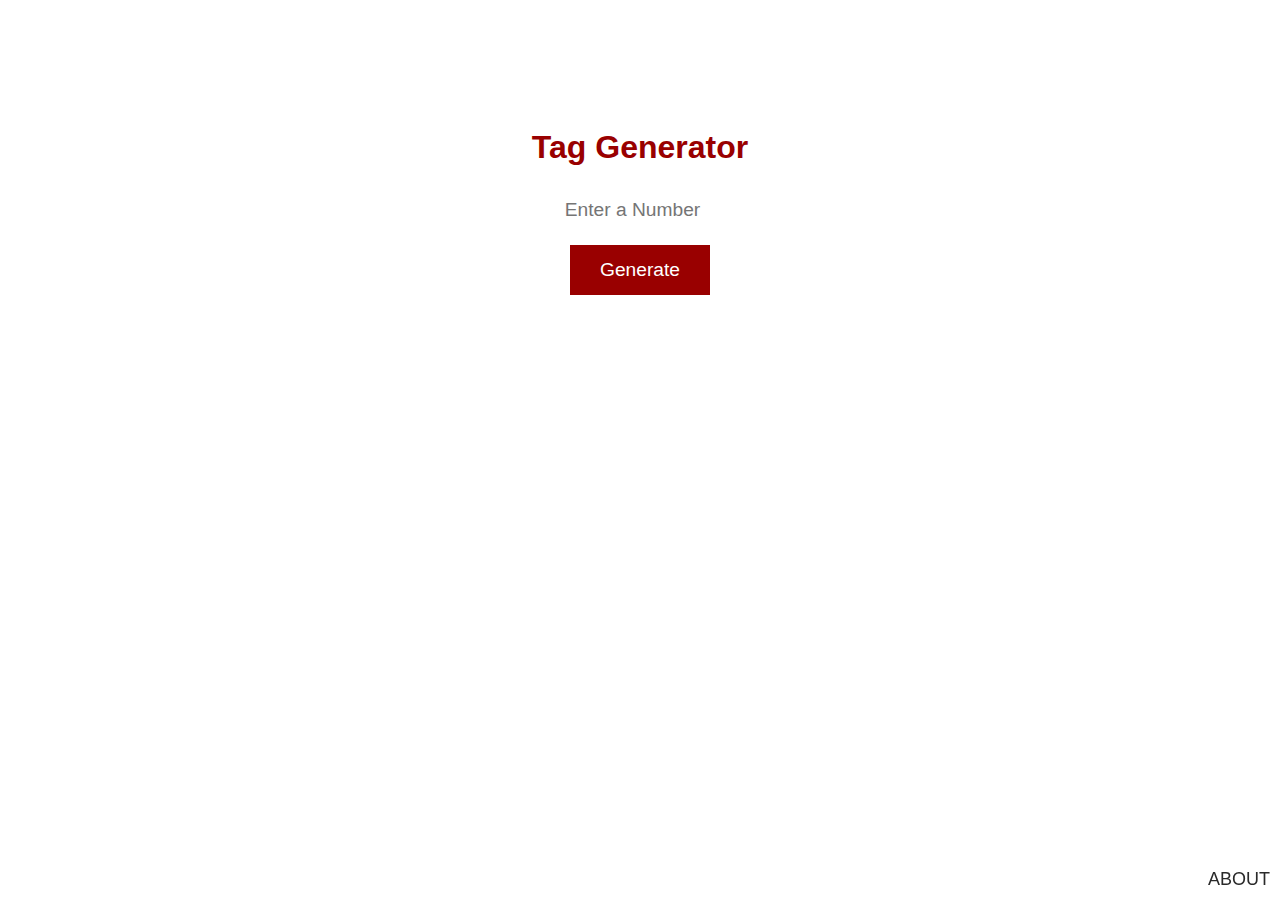
==== index.html @ dacdeee5 "Update index.html" ====
<!DOCTYPE html>
<html lang="en">
<head>
    <meta charset="UTF-8">
    <meta http-equiv="X-UA-Compatible" content="IE=edge">
    <meta name="viewport" content="width=device-width, initial-scale=1.0">
    <title>Tag Generator</title>
    <link rel="icon" type="image/png" href="reading-icon.png">
    <link rel="stylesheet" href="light-theme.css">
</head>
<body>
    <nav class="nav">
        <div><a href="about.html" class="formatted-link">ABOUT</a></div>
    </nav>

    <main>

        <h1 class="title">Tag Generator</h1>
        <input type="number" name="num_of_tags" id="num_tags" required="required" step="1" min="1" max="50" placeholder="Enter a Number">
        <button onclick="generate()" id="gen-btn">Generate</button>

        <h3 class="ao3-tag-style"> </h3>

    </main>

    <script>
        const tags = ["Fluff", "Angst", "Smut", "Hurt/Comfort", "Romance", "Established Relationship", "Alternate Universe",
        "One Shot", "Humor", "Cute", "Anal Sex", "Alternate Universe - Modern Setting", "Slow Burn", "Oral Sex",
        "Friends to Lovers", "First Kiss", "Pining", "First Time", "Crossover", "Canon Compliant", "Kissing", "Short",
        "Domestic Fluff", "Blow Jobs", "Light Angst", "Post-Canon", "Alternate Universe - College/University", "Family",
        "PWP", "Explicit Sexual Content", "Violence", "Time Travel", "Masturbation", "Dirty Talk", "Sex", "Mpreg",
        "Rough Sex", "Character Study", "Character Death", "Sweet", "Depression",
        "Falling In Love", "Alternate Universe - High School", "NSFW", "Polyamory", "Christmas", "Rimming", "Soulmates",
        "Porn", "Blood", "Sexual Content", "Magic", "Sad", "BDSM", "Jealousy", "Developing Relationship", "Vaginal Sex",
        "Funny", "Dom/sub", "Minor Character Death", "Slice of Life", "Dubious Consent", "Misunderstandings",
        "Spanking", "Future Fic", "Kidnapping", "Comfort", "Unrequited Love", "Nightmares", "Flirting", "Kid Fic",
        "Pre-Canon", "Long", "Fix-It", "Pre-Slash", "Pre-Relationship", "Torture", "Teasing", "Suicidal Thoughts",
        "Explicit Language", "Alcohol", "Anxiety", "Crying", "Bondage", "Action/Adventure",
        "Alternate Universe - Fantasy", "Heavy Angst", "Daddy Kink", "Modern AU", "Friendship/Love", "Cunnilingus",
        "First Meetings", "Slow Build", "Domestic", "Age Difference", "Porn With Plot", "Voyeurism", "Murder",
        "Coming Out", "Incest", "Introspection", "Self-Harm", "Sex Toys", "Pregnancy", "Secret Relationship",
        "Semi-Public Sex", "Drinking", "Christmas Fluff", "Gay", "Vampires", "Sharing a Bed", "Sibling Incest",
        "Threesome - M/M/M", "Frottage", "Poetry", "Fake/Pretend Relationship", "Abuse", "Flashbacks",
        "Marriage Proposal", "POV First Person", "Blood and Gore", "Biting", "Hurt", "Fantasy", "Horror",
        "Multiple Orgasms", "Found Family", "Mystery", "Making Out", "Boys In Love", "Threesome", "Homophobia",
        "Light Bondage", "Banter", "Reincarnation", "Possessive Behavior", "Drug Use", "Trauma", "Loss of Virginity",
        "Past Relationship(s)", "Not Canon Compliant", "Bullying", "Confessions", "Friends With Benefits",
        "Best Friends", "High School", "Unresolved Sexual Tension", "Exhibitionism", "Internalized Homophobia",
        "Public Sex", "Cheating", "Past Abuse", "Arranged Marriage", "Humiliation", "Fluffy", "Aftercare",
        "Threesome - F/M/M", "Crossdressing", "Choking", "Amnesia", "Dancing", "Alcohol Abuse/Alcoholism",
        "Minor Violence", "Overstimulation", "War", "Recovery", "Trans Character", "Healing", "Memory Loss",
        "Supernatural Elements", "Break Up", "Underage Drinking", "Femslash", "Werewolves", "Ghosts", "Chaptered",
        "True Love", "Guilt", "Light BDSM", "Self-Esteem Issues", "Texting", "Barebacking", "Cuddling", "Reunions",
        "Family Drama", "Demons", "Father-Son Relationship", "Tragedy", "Unhealthy Relationships",
        "Recreational Drug Use", "College AU", "Pain", "Canon Universe", "Gore", "Weddings", "Memories", "POV Outsider",
        "Alternate Universe - Vampire", "POV Alternating", "Shower Sex", "Sad Ending", "Begging", "Secrets",
        "Manipulation", "Insecurity", "Smoking", "Size Kink", "Double Penetration", "Post-War", "Riding", "Nipple Play",
        "Alternate Universe - Canon", "Bonding", "PTSD", "Alternate Universe - Historical", "Betrayal",
        "Temporary Character Death", "Hopeful Ending", "Infidelity", "Adoption", "One-Sided Attraction", "Heartbreak",
        "Underage Sex", "Drugs", "Fingering", "Holidays", "Roommates", "Bittersweet", "Mutual Masturbation",
        "Unplanned Pregnancy", "Revenge", "Protectiveness", "Mind Control", "Awkwardness", "Music", "Arguing",
        "Asexual Character", "Drunk Sex", "Headcanon", "Prostitution", "Worldbuilding", "Hair-pulling", "Dreams",
        "Teacher-Student Relationship", "POV Third Person", "Unhealthy Coping Mechanisms", "Tattoos",
        "Past Character Death", "Dragons", "Secret Identity", "Scars", "Vomiting", "Slavery", "Tentacles", "Politics",
        "Lingerie", "First Love", "Brothers", "Non-Graphic Violence", "Blowjobs", "Alternate Universe - Magic",
        "Genderswap", "Genderbending", "Fights", "Alternate Universe - Gender Changes", "Dysfunctional Family",
        "Cuddles", "Minor Injuries", "Declarations Of Love", "Mild Gore", "Phone Sex", "Fingerfucking", "Love/Hate",
        "Mental Instability", "Loneliness", "Lesbian Sex", "Witches", "Families of Choice", "Parenthood",
        "Teen Romance", "Soul Bond", "Anal", "Children", "Science Fiction", "Love at First Sight", "Deepthroating",
        "Non-Consensual Drug Use", "Blindfolds", "Collars", "Punishment", "Vignette", "Forbidden Love", "Winter",
        "Babies", "Post-Break Up", "Femdom", "Fear", "Marking", "Unreliable Narrator", "Dating", "Accidental Voyeurism",
        "Anger", "Cooking", "Breathplay", "Sexual Fantasy", "Siblings", "Alternate Universe - Hogwarts",
        "Long-Distance Relationship", "Cannibalism", "Growing Up", "Therapy", "Coming of Age", "Stalking",
        "High School AU", "Watersports", "Bathing/Washing", "Loss", "Car Sex", "Royalty", "Handcuffs", "Orgasm Denial",
        "Father-Daughter Relationship", "Letters", "Anal Play", "Pegging", "Roleplay", "Trust Issues",
        "Late Night Conversations", "Insomnia", "Butt Plugs", "Regret", "Guns", "Comfort/Angst", "Power Dynamics",
        "Massage", "Hate Sex", "Switching", "Stockholm Syndrome", "Non-Linear Narrative", "Alternate Canon",
        "Redemption", "Time Skips", "Historical", "Magical Realism", "Wall Sex", "Bisexuality", "Verbal Humiliation",
        "Sex Pollen", "Forced Orgasm", "One Night Stands", "Nudity", "Outdoor Sex", "Rescue", "Restraints",
        "Gay Male Character", "Rope Bondage", "Drug Addiction", "Gags", "Alternate Universe - Superheroes/Superpowers",
        "Baking", "Party", "Gangbang", "Character Development", "Rain", "Angels", "New Year's Eve", "Holding Hands",
        "Resolved Sexual Tension", "Knifeplay", "Caretaking", "Transformation", "Apocalypse", "Somnophilia",
        "Seduction", "Self-Doubt", "Child Neglect", "Embarrassment", "Bromance", "Wings", "Office Sex", "Tears",
        "Post-Apocalypse", "Possession", "Telepathy", "Reconciliation", "Awkward Conversations", "Murder Mystery",
        "Mild Angst", "Mythical Beings & Creatures", "Dildos", "Facials", "Mistletoe", "Shapeshifting", "Sexual Abuse",
        "Bickering", "Masochism", "Alternate Universe - Dark", "Bisexual Male Character", "Sadism", "Summer", "Zombies",
        "Wedding", "Rape Recovery", "Morning Sex", "Bloodplay", "Time Loop", "Canon Related", "Twincest", "Blackmail",
        "Edging", "Alternate Universe - Fairy Tale", "Engagement", "Bathroom Sex", "Prison", "School", "Some angst",
        "Tickling", "Power Play", "Kink Negotiation", "Intercrural Sex", "Submission", "Romantic Friendship",
        "Vacation", "Denial", "Clothed Sex", "Religion", "Age Play", "Brainwashing", "Angry Sex", "Morning After",
        "Immortality", "Twins", "Pirates", "Animal Transformation", "Threesome - F/F/M", "Living Together", "Intimacy",
        "Alternate Reality", "Master/Slave", "Awkward Sexual Situations", "Domestic Bliss", "Tentacle Sex", "Drowning",
        "Camping", "Sexual Slavery", "Divorce", "World War II", "Orgasm Control", "Childbirth", "Identity Issues",
        "Touching", "Miscarriage", "Unsafe Sex", "Chatting & Messaging", "Hockey", "handjobs", "Zombie Apocalypse",
        "Enthusiastic Consent", "Afterlife", "Aphrodisiacs", "Resurrection", "Unhappy Ending", "Stargazing",
        "Alternate Universe - Science Fiction", "Non-Explicit Sex", "One-Sided Relationship", "Plot What Plot",
        "Whipping", "Verbal Abuse", "Illnesses", "Comeplay", "Rivalry", "Drunken Shenanigans", "Drug Abuse",
        "Original Fiction", "Aftermath of Violence", "Poly", "Alternate Universe - Office", "Power Imbalance",
        "Clubbing", "69 (Sex Position)", "Orgy", "Daddy Issues", "Insanity", "Truth or Dare", "Apologies",
        "Alternate Universe - Space", "Movie Night", "Sleeping Together", "Reunion", "First Date", "Role Reversal",
        "Pregnant Sex", "Wet Dream", "Fisting", "Face Slapping", "Mafia AU", "Sappy", "Bodyswap", "Get Together",
        "Casual Sex", "Brother-Sister Relationships", "Medical Procedures", "Superheroes", "Ambiguous Relationships",
        "Undercover", "Cock Rings", "Matchmaking", "Foreplay", "Asphyxiation", "Edgeplay", "Group Sex", "Light-Hearted",
        "Serial Killers", "Sleep Deprivation", "Unprotected Sex", "Human Experimentation",
        "Alternate Universe - Rock Band", "Forced Marriage", "No Dialogue", "Social Anxiety", "Young Love", "Dream Sex",
        "Desk Sex", "Consent Issues", "Thriller", "Babysitting", "Oblivious", "Topping from the Bottom", "Reminiscing",
        "Mental Illness", "Mistaken Identity", "Mind Games", "Making Up", "Piercings", "Military", "Coma",
        "Diary/Journal", "Police", "Fake Marriage", "Fantasizing", "Baby", "Marijuana", "Cultural Differences",
        "Origin Story", "Sparring", "Love Bites", "Codependency", "Longing", "Sensory Deprivation", "Licking",
        "Bad Parenting", "Dom/sub Play", "5 Times", "Fuck Or Die", "Closeted Character", "Shopping", "Photography",
        "Painplay", "Addiction", "Comfort Sex", "Dysfunctional Relationships", "Courtship", "Self-Sacrifice",
        "Foot Fetish", "Porn Without Plot", "Alternate Universe - Angels & Demons", "Abandonment", "Public Humiliation",
        "Blind Date", "Sex Work", "Sports", "Growing Up Together", "Voice Kink", "Drugged Sex", "Teen Pregnancy",
        "Sacrifice", "Exhaustion", "Requited Love", "Hospital", "Cock Worship", "Object Insertion", "Detectives",
        "Psychic Abilities", "Vampire AU", "Hotel Sex", "Wedding Night", "Public Display of Affection",
        "Amputation", "Heartache", "Safewords", "Robots", "injuries", "Huddling For Warmth", "Showers", "Dystopia",
        "Lactation Kink", "Stripping", "Competition", "Bad Decisions", "Snowed In", "Adultery", "Swimming", "Crime",
        "Pet Play", "Beaches", "London", "Vampire Sex", "Mermaids", "Marriage of Convenience", "First Times",
        "Fatherhood", "Cigarettes", "Disturbing Themes", "Sibling Rivalry", "Dirty Thoughts", "Threesome - F/F/F",
        "Snowball Fight", "Field Trip", "Fake Relationship", "Forced Pregnancy", "Rejection", "Kitchen Sex",
        "Creature Fic", "Exes", "Alternate Universe - Gangsters", "Sexual Harassment", "Hypnotism", "Drinking Games",
        "Potions", "Manhandling", "Paranormal", "Explosions", "Mindfuck", "Rituals", "Couch Sex", "Possessive Sex",
        "non-con", "Heaven", "5+1", "Villains", "Breakup", "Multiple Partners", "Road Trip", "Artificial Intelligence",
        "Pillow Talk", "Muteness", "New Years", "Medical Kink", "Quarantine", "Interrogation", "Public Nudity",
        "Moral Ambiguity", "Temperature Play", "Late at Night", "Felching", "Non-Consensual Spanking",
        "Multiple Pairings", "Sleepy Sex", "Non-Consensual", "Grooming", "Crush", "Flogging",
        "Alternate Universe - Regency", "Older Woman/Younger Man", "Mental Anguish", "Condoms", "Strip Tease",
        "Band Fic", "Bath Sex", "Accidental Marriage", "Yearning", "Greek Mythology - ", "Master/Servant",
        "Objectification", "Personal Growth", "Prophecy", "Fate", "Secret Admirer", "Sexual Experimentation",
        "Gambling", "Cuckolding", "Picnics", "Food Sex", "Love Potion/Spell", "Cousin Incest", "Porn Battle",
        "Hair Pulling", "Mommy Kink", "Bad BDSM Etiquette", "Necromancy", "Deception", "dub-con", "Forced Bonding",
        "Intersex", "Orphans", "Espionage", "Heroes", "Parents", "Forced Prostitution", "Football", "Sexism",
        "Self-cest", "Piano", "Fuckbuddies", "Chains", "Coercion", "Alternate Universe - Western", "Partnership",
        "Leashes", "Roughness", "Kidnapped", "Strangers", "Motorcycles", "Non-Penetrative Sex", "Baseball",
        "Love Triangle", "Friends to Enemies", "Tearjerker", "Sneaking Around", "Sister-Sister Relationship", "Fairies",
        "Enemies", "Experimental Style", "Ass to Mouth", "Demon", "Desire", "Frustration", "Caning",
        "Alternate Universe - Criminals", "True Love's Kiss", "Alternate Universe - Boarding School", "Curtain Fic",
        "Open Ending", "Sharing Body Heat", "Marathon Sex", "Teaching", "Succubi & Incubi", "Victorian", "Rape Fantasy",
        "Violent Sex", "Heist", "Porn Watching", "Alternate Universe - Shapeshifters", "Table Sex", "Hand Job",
        "Homecoming", "Moral Dilemmas", "Boarding School", "Kneeling", "Hickeys", "World War I", "Lapdance", "Affairs",
        "Fucking Machines", "Emotional Abuse", "Secret Marriage", "Premature Ejaculation", "Attempted Suicide",
        "Dark Fantasy", "Molestation", "Abuse of Authority", "Sweat", "Clothing Kink", "Theatre", "Library",
        "Spin the Bottle", "Gaming", "Napping", "Glory Hole", "One Night Stand", "Snowballing", "Skinny Dipping",
        "Wrestling", "Theft", "Accidental Bonding", "Beach Sex", "Trains", "Drug Dealing", "Partner Betrayal",
        "Traditions", "Stranded", "Anonymous Sex", "Undressing", "Psychic Bond", "Students", "Opposites Attract",
        "Boys in Skirts", "Cock Tease", "Control", "Truth Serum", "Regency", "Breaking and Entering", "Yakuza",
        "Bathtubs", "Pain Kink", "Delusions", "face fucking", "Ice Play", "Sexual Inexperience", "Age Swap", "Vikings",
        "Boys Being Boys", "Workplace Sex", "Bottoming from the Top", "Alternate Universe - Restaurant",
        "Eavesdropping", "Modeling", "Bedroom Sex", "Uniform Kink", "Dirty Dancing", "Virtual Reality", "Closet Sex",
        "Knights", "Hypnosis", "Infertility", "Space Pirates", "Dress Up", "1980s", "1920s", "Prison Sex",
        "Alternate Universe - Politics", "Sensation Play", "Spies", "Baby Fic", "Pheromones", "Hiking", "Gothic",
        "Worship", "Unrequited Lust", "Obedience", "Acting", "Ownership", "Christianity", "1960s", "1970s", "Olympics",
        "Summer Camp", "Library Sex", "Snuggling", "Yoga", "Wooing", "Harassment", "Lovers", "Sex Club",
        "Play Fighting", "Alternate Universe - Small Town", "Locker Room", "Fondling", "Self-Loathing", "Legends",
        "Prayer", "Revenge Sex", "1930s", "Priest Kink", "Watching Someone Sleep", "Nipple Torture", "Tarot",
        "Tsunderes", "Humiliation kink", "Bitterness", "Medieval", "1950s", "Martial Arts", "Mind Reading",
        "Domination", "Stalker", "Church Sex", "Bad Sex", "Fight Sex", "Sexual Confusion", "Sleepwalking", "Tattoos",
        "Pool Sex", "Board Games", "Quiet Sex", "Candles", "Mile High Club", "Non-Sexual Kink", "Elevator Sex",
        "Biblical References", "Object Penetration", "Nobility", "Power Outage", "Aliens Made Them Do It", "Porn Video",
        "Phone Calls", "Cockblocking", "Obliviousness", "Priests", "Telepathic Sex", "Desert", "Street Racing",
        "Goddesses", "Dare", "Facial", "Regency Romance", "Fear Play", "Plague", "Wounds", "Underworld", "Fame",
        "Poker", "Surfing", "April Fools' Day", "Catholicism", "Service Submission", "Underwear", "Fever Dreams",
        "Centaurs", "Sailing", "Classroom Sex", "Atlantis", "Cohabitation", "Judaism", "selective mutism", "Body Paint",
        "body image issues", "Rock Stars", "Teacher/Student", "M/M/M", "Armpit Kink", "Con Artists", "Disassociation",
        "Underwear Kink", "Natural Disasters", "Bus", "Platonic Love", "Regeneration", "Descent into Madness",
        "Bathing", "Emo", "Nursing", "Strip Poker", "Strip Poker", "Body Hair", "Locked In", "Mad Scientists",
        "Sex Games", "Lazy Sex", "Rough Sex", "Alpha/Beta/Omega Dynamics", "Scent kink", "Awkward Boners", "Phone Sex",
        "Sexting", "Breeding Kink", "Enemies to Lovers", "Boypussy", "Stomach Bulge", "Rimming", "Drunken Flirting",
        "Mating Cycles/In Heat", "Loss of Innocence", "Voyeurism", "Dead Dove: Do Not Eat", "Dry Humping", "Neediness",
        "Deal with the Devil", "Size Difference", "Size Kink"]


        function generate() {
            var selectedNum = document.getElementById("num_tags")
            var numTags = Number(selectedNum.value)
            var span = document.querySelector("h3")

            if (numTags < 0) {
                span.innerText = "a negative number? fr?"
            } else if (numTags > 50) {
                span.innerText = "more than 50 is just excessive"
            } else {
                arr = getRandom(tags, numTags)
                
                span.innerText = arr.join(', ')
            }
        }

        //  function posted by Bergi on https://stackoverflow.com/questions/19269545/how-to-get-a-number-of-random-elements-from-an-array
        function getRandom(arr, n) {
            var result = new Array(n),
                len = arr.length,
                taken = new Array(len);
            if (n > len)
                throw new RangeError("getRandom: n cannot be greater than length of array.");
            while (n--) {
                var x = Math.floor(Math.random() * len);
                result[n] = arr[x in taken ? taken[x] : x];
                taken[x] = --len in taken ? taken[len] : len;
            }
            return result;
        }

        var input = document.getElementById("num_tags")
        input.addEventListener("keypress", function(event) {
            if (event.key === "Enter") {
                document.getElementById("gen-btn").click();
            }
        })
    </script>
</body>
</html>
---- light-theme.css ----
body {
    font-family: 'Segoe UI', Tahoma, Geneva, Verdana, sans-serif;
    color:rgb(42, 42, 42);
}
main {
    padding: 5% 0;
}
input, button {
    display: block;
    margin: 0 auto;
}
input {
    padding:12px;
    width: 50%;
    border: white;
    cursor:pointer;

    text-align: center;
    font-size: larger;
    color:rgb(42, 42, 42)
}
button {
    padding: 12px 28px;
    cursor:pointer;
    margin-top: 12px;

    background-color: #900;
    border: 2px solid #900;
    color: white;
    font-size: larger;
}
article {
    margin: 0 auto;
    padding: 12px;
    width: 70%;

    font-size: large;
}
hr {
    border-color: #8a8a8a;
    border-style: solid;
}
.fancy {
    font-family: Georgia, 'Times New Roman', Times, serif;
}
.title {
    text-align: center;
    color: #900;
    padding: 36px 0 0 0;
}
.nav {
    position: fixed;
    bottom: 10px;
    right: 10px;
}
.about-title {
    text-align: left;
    color: #900;
    padding: 36px 0 4px;
}
.formatted-link {
    text-decoration: none;
    font-size: large;
    color: rgb(42, 42, 42);
}
.ao3-tag-style {
    padding: 16px;
    margin-top: 12px;

    display: block;
    text-align: center;
    font-size: x-large;
    text-decoration: underline;
}
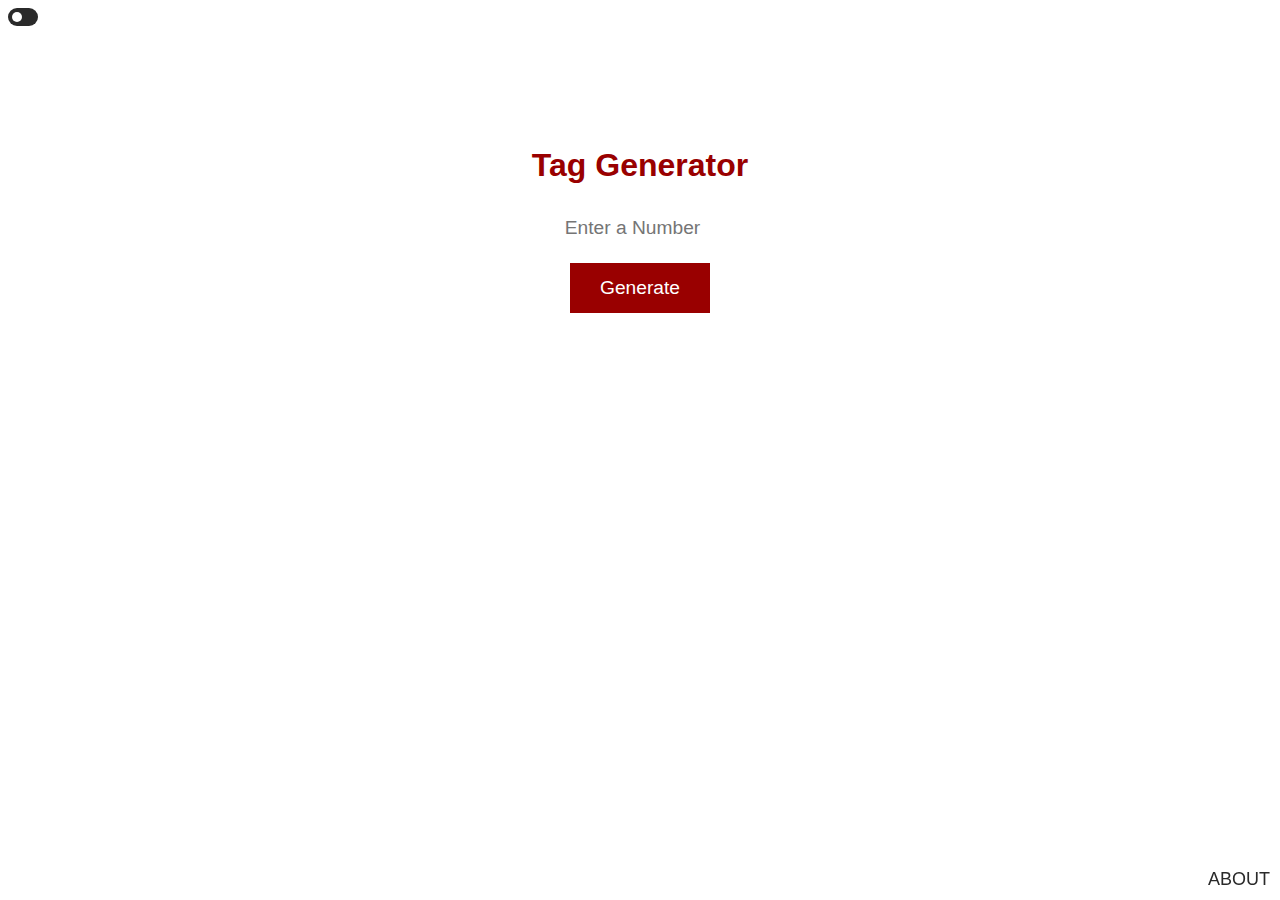
==== commit 2b5a7a77: "Update index.html" ====
--- a/index.html
+++ b/index.html
@@ -9,8 +9,13 @@
     <link rel="stylesheet" href="light-theme.css">
 </head>
 <body>
-    <nav class="nav">
-        <div><a href="about.html" class="formatted-link">ABOUT</a></div>
+    <nav>
+        <div class="theme-switch-wrapper">
+            <label class="theme-switch" for="checkbox">
+                <input type="checkbox" id="checkbox" />
+                <div class="slider round"></div>
+          </label>
+        </div>
     </nav>
 
     <main>
@@ -22,8 +27,37 @@
         <h3 class="ao3-tag-style"> </h3>
 
     </main>
+    
+    <footer class="footer">
+        <div><a href="about.html" class="formatted-link">ABOUT</a></div>
+    </footer>
 
     <script>
+        const toggleSwitch = document.querySelector('.theme-switch input[type="checkbox"]');
+
+        function switchTheme(e) {
+            if (e.target.checked) {
+                document.documentElement.setAttribute('data-theme', 'dark');
+                localStorage.setItem('theme', 'dark'); //add this
+            }
+            else {
+                document.documentElement.setAttribute('data-theme', 'light');
+                localStorage.setItem('theme', 'light'); //add this
+            }    
+        }
+
+        toggleSwitch.addEventListener('change', switchTheme, false);
+
+        const currentTheme = localStorage.getItem('theme') ? localStorage.getItem('theme') : null;
+
+        if (currentTheme) {
+            document.documentElement.setAttribute('data-theme', currentTheme);
+
+            if (currentTheme === 'dark') {
+                toggleSwitch.checked = true;
+            }
+        }
+        
         const tags = ["Fluff", "Angst", "Smut", "Hurt/Comfort", "Romance", "Established Relationship", "Alternate Universe",
         "One Shot", "Humor", "Cute", "Anal Sex", "Alternate Universe - Modern Setting", "Slow Burn", "Oral Sex",
         "Friends to Lovers", "First Kiss", "Pining", "First Time", "Crossover", "Canon Compliant", "Kissing", "Short",
--- a/light-theme.css
+++ b/light-theme.css
@@ -1,6 +1,27 @@
+:root {
+    --font-color: rgb(42, 42, 42);
+    --input-font-color: rgb(42, 42, 42);
+    --input-color: #fff;
+    --bg-color: #fff;
+    --title-color: #900;
+    --btn-color: #900;
+    --btn-font: #fff;
+    --hr-color: #8a8a8a;
+}
+[data-theme="dark"] {
+    --font-color: #fff;
+    --input-font-color: #fff;
+    --input-color: rgb(42, 42, 42);
+    --bg-color: rgb(42, 42, 42);
+    --title-color: #fff;
+    --btn-color: #900;
+    --btn-font: #fff;
+    --hr-color: #fff;
+}
 body {
     font-family: 'Segoe UI', Tahoma, Geneva, Verdana, sans-serif;
-    color:rgb(42, 42, 42);
+    background-color: var(--bg-color);
+    color:  var(--font-color);
 }
 main {
     padding: 5% 0;
@@ -12,21 +33,22 @@
 input {
     padding:12px;
     width: 50%;
-    border: white;
+    border: var(--bg-color);
     cursor:pointer;
 
     text-align: center;
     font-size: larger;
-    color:rgb(42, 42, 42)
+    background-color: var(--input-color);
+    color: var(--input-font-color);
 }
 button {
     padding: 12px 28px;
     cursor:pointer;
     margin-top: 12px;
 
-    background-color: #900;
-    border: 2px solid #900;
-    color: white;
+    background-color: var(--btn-color);
+    border: 2px solid var(--btn-color);
+    color: var(--btn-font);
     font-size: larger;
 }
 article {
@@ -37,7 +59,7 @@
     font-size: large;
 }
 hr {
-    border-color: #8a8a8a;
+    border-color: var(--hr-color);
     border-style: solid;
 }
 .fancy {
@@ -45,31 +67,86 @@
 }
 .title {
     text-align: center;
-    color: #900;
+    color: var(--title-color);
     padding: 36px 0 0 0;
 }
-.nav {
+.footer {
     position: fixed;
     bottom: 10px;
     right: 10px;
 }
 .about-title {
     text-align: left;
-    color: #900;
+    color: var(--title-color);
     padding: 36px 0 4px;
 }
 .formatted-link {
     text-decoration: none;
     font-size: large;
-    color: rgb(42, 42, 42);
+    color: var(--font-color);
 }
 .ao3-tag-style {
-    padding: 16px;
+    padding: 16px 4px 0 4px;
     margin-top: 12px;
 
     display: block;
     text-align: center;
     font-size: x-large;
-    text-decoration: underline;
+    text-decoration-line: underline;
 }
 
+/* for theme toggle switch */
+.theme-switch-wrapper {
+    display: flex;
+    align-items: center;
+  
+    
+  }
+  .theme-switch {
+    display: inline-block;
+    height: 18px;
+    position: relative;
+    width: 30px;
+  }
+  
+  .theme-switch input {
+    display:none;
+  }
+  
+  .slider {
+    background-color: rgb(42, 42, 42);
+    bottom: 0;
+    cursor: pointer;
+    left: 0;
+    position: absolute;
+    right: 0;
+    top: 0;
+    transition: .4s;
+  }
+  
+  .slider:before {
+    background-color: #fff;
+    bottom: 4px;
+    content: "";
+    height: 10px;
+    left: 4px;
+    position: absolute;
+    transition: .4s;
+    width: 10px;
+  }
+  
+  input:checked + .slider {
+    background-color: #900;
+  }
+  
+  input:checked + .slider:before {
+    transform: translateX(12px);
+  }
+  
+  .slider.round {
+    border-radius: 34px;
+  }
+  
+  .slider.round:before {
+    border-radius: 50%;
+  }
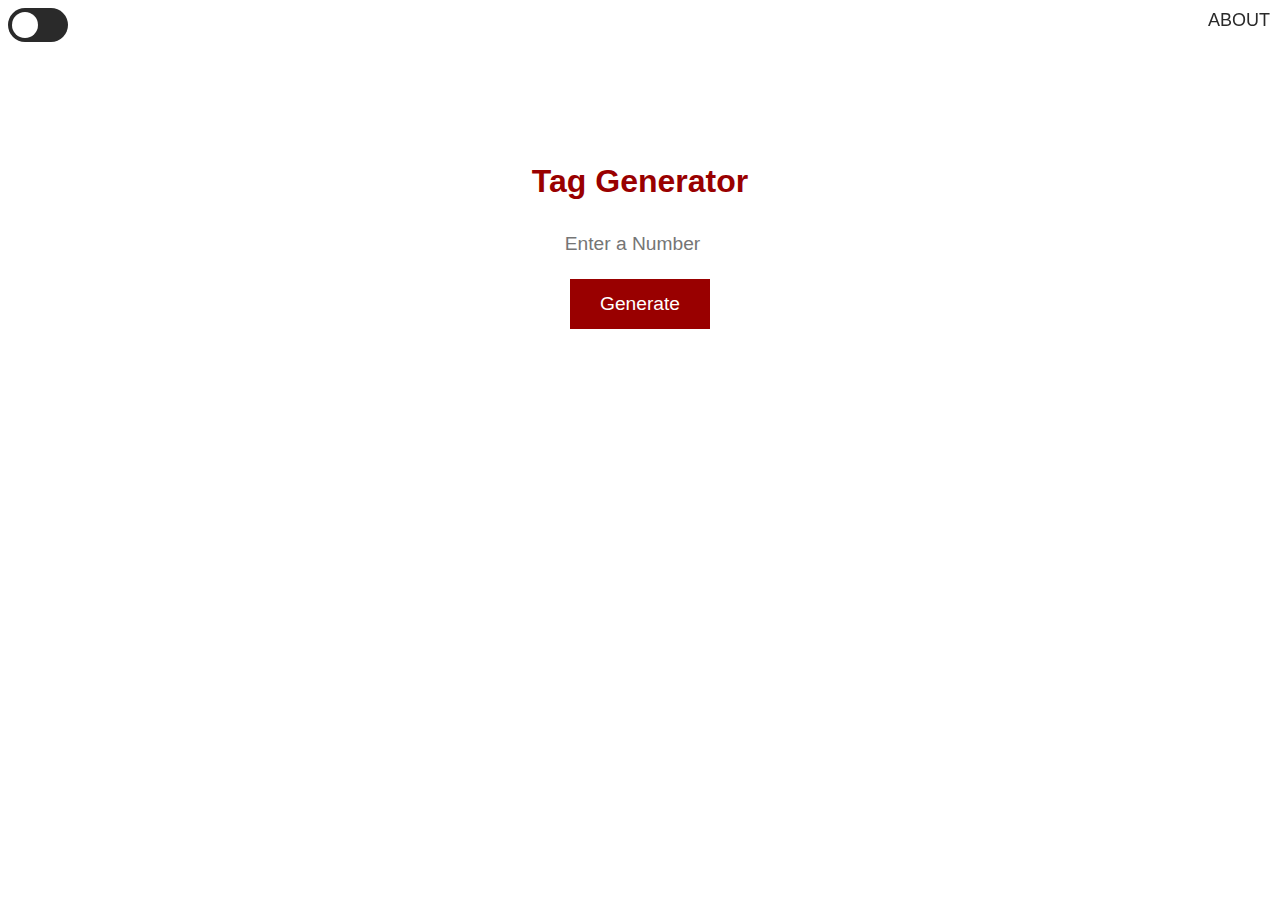
==== commit 5745fd1f: "Update index.html" ====
--- a/index.html
+++ b/index.html
@@ -16,6 +16,7 @@
                 <div class="slider round"></div>
           </label>
         </div>
+        <a href="about.html" class="formatted-link right">ABOUT</a>
     </nav>
 
     <main>
@@ -27,10 +28,6 @@
         <h3 class="ao3-tag-style"> </h3>
 
     </main>
-    
-    <footer class="footer">
-        <div><a href="about.html" class="formatted-link">ABOUT</a></div>
-    </footer>
 
     <script>
         const toggleSwitch = document.querySelector('.theme-switch input[type="checkbox"]');
--- a/light-theme.css
+++ b/light-theme.css
@@ -70,10 +70,10 @@
     color: var(--title-color);
     padding: 36px 0 0 0;
 }
-.footer {
+.right {
     position: fixed;
-    bottom: 10px;
     right: 10px;
+    top: 10px;
 }
 .about-title {
     text-align: left;
@@ -104,9 +104,9 @@
   }
   .theme-switch {
     display: inline-block;
-    height: 18px;
+    height: 34px;
     position: relative;
-    width: 30px;
+    width: 60px;
   }
   
   .theme-switch input {
@@ -128,11 +128,11 @@
     background-color: #fff;
     bottom: 4px;
     content: "";
-    height: 10px;
+    height: 26px;
     left: 4px;
     position: absolute;
     transition: .4s;
-    width: 10px;
+    width: 26px;
   }
   
   input:checked + .slider {
@@ -140,7 +140,7 @@
   }
   
   input:checked + .slider:before {
-    transform: translateX(12px);
+    transform: translateX(26px);
   }
   
   .slider.round {
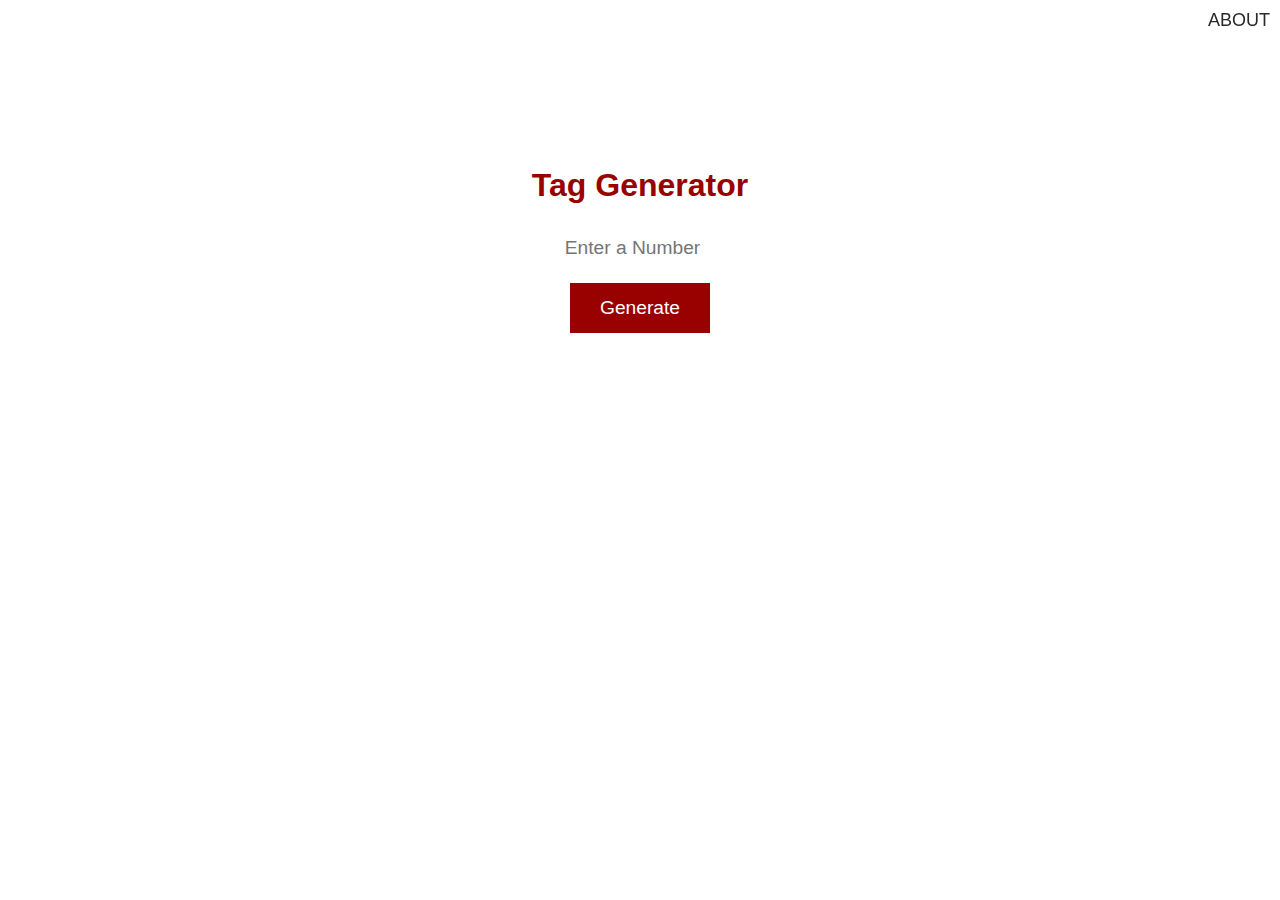
==== commit b02ed7b7: "Update index.html" ====
--- a/index.html
+++ b/index.html
@@ -10,10 +10,10 @@
 </head>
 <body>
     <nav>
-        <div class="theme-switch-wrapper">
-            <label class="theme-switch" for="checkbox">
-                <input type="checkbox" id="checkbox" />
-                <div class="slider round"></div>
+        <div>
+            <label class="theme-switch theme-icon" for="checkbox">
+                <input type="checkbox" id="checkbox"/>
+                <div></div>
           </label>
         </div>
         <a href="about.html" class="formatted-link right">ABOUT</a>
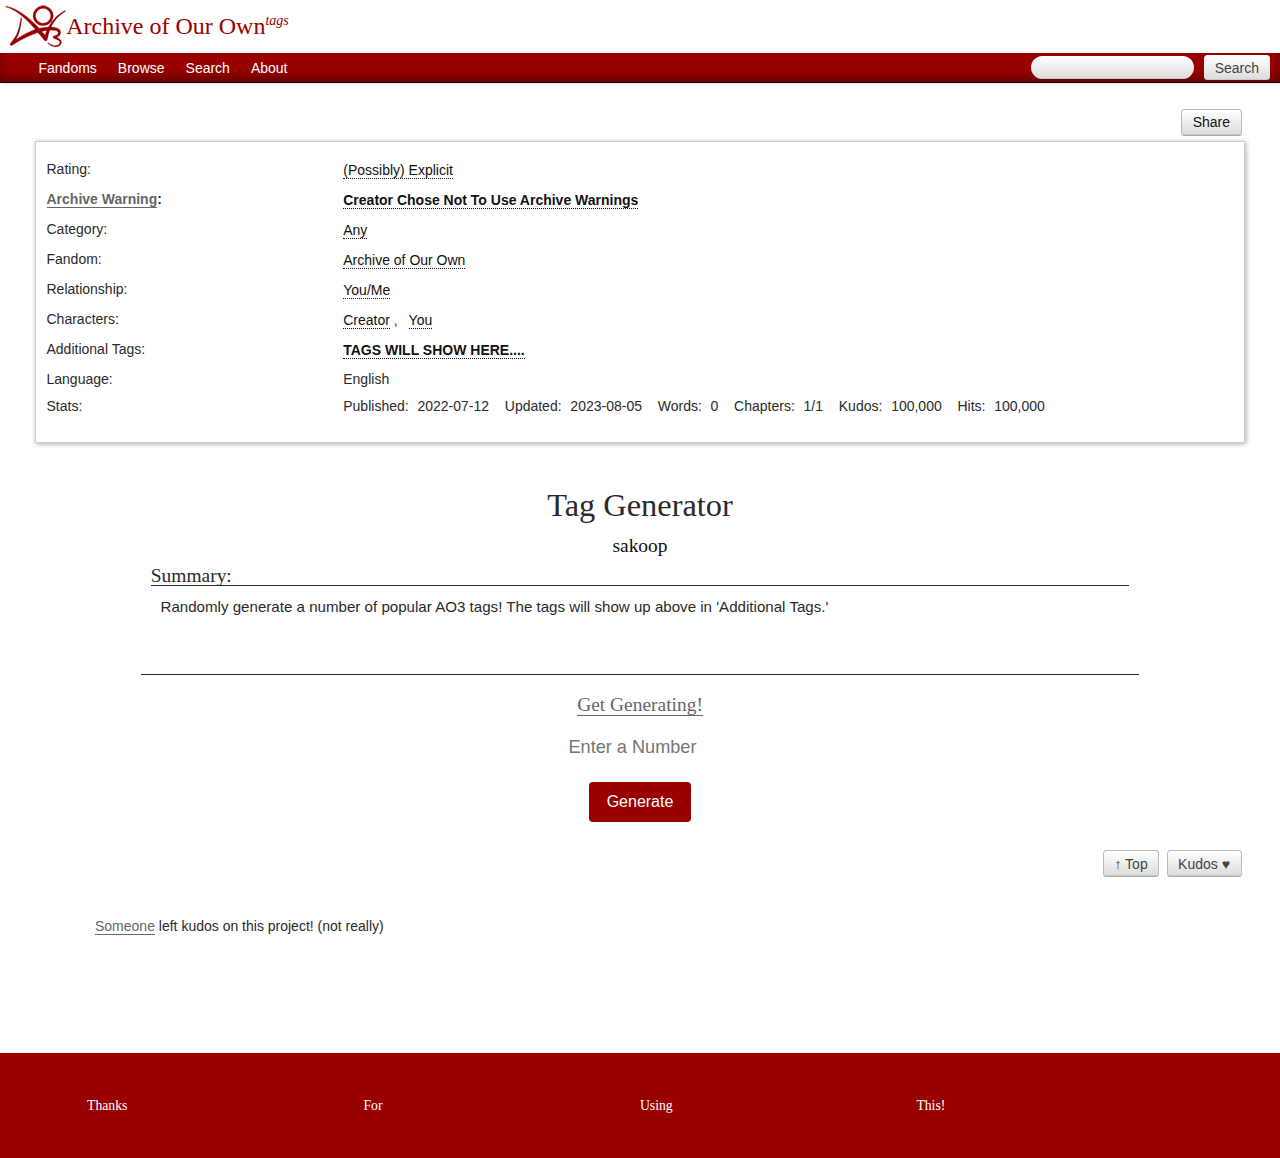
==== commit 094803dd: "Changed layout to match ao3 UI." ====
--- a/index.html
+++ b/index.html
@@ -1,243 +1,580 @@
 <!DOCTYPE html>
 <html lang="en">
-<head>
-    <meta charset="UTF-8">
-    <meta http-equiv="X-UA-Compatible" content="IE=edge">
-    <meta name="viewport" content="width=device-width, initial-scale=1.0">
+  <head>
+    <meta charset="UTF-8" />
+    <meta http-equiv="X-UA-Compatible" content="IE=edge" />
+    <meta name="viewport" content="width=device-width, initial-scale=1.0" />
     <title>Tag Generator</title>
-    <link rel="icon" type="image/png" href="reading-icon.png">
-    <link rel="stylesheet" href="light-theme.css">
-</head>
-<body>
-    <nav>
-        <div>
-            <label class="theme-switch theme-icon" for="checkbox">
-                <input type="checkbox" id="checkbox"/>
-                <div></div>
-          </label>
+    <link rel="icon" type="image/png" href="reading-icon.png" />
+    <link rel="stylesheet" href="skin.css" />
+  </head>
+
+  <body class="logged-out">
+    <div id="outer" class="wrapper">
+      <!-- BEGIN header -->
+
+      <div id="header" class="region">
+        <h1 class="heading">
+          <a href="/"
+            ><span>Archive of Our Own</span><sup>tags</sup>
+
+            <img
+              alt="Archive of Our Own"
+              class="logo"
+              src="[data-uri]"
+          /></a>
+        </h1>
+
+        <h3 class="landmark heading">Site Navigation</h3>
+        <ul class="primary navigation actions" role="navigation">
+          <li class="dropdown">
+            <a href="">Fandoms</a>
+            <ul class="menu" role="menu">
+              <li><a href="">All Fandoms</a></li>
+              <li id="medium_5">
+                <a href="">Anime &amp; Manga</a>
+              </li>
+              <li id="medium_3">
+                <a href="">Books &amp; Literature</a>
+              </li>
+              <li id="medium_4">
+                <a href="">Cartoons &amp; Comics &amp; Graphic Novels</a>
+              </li>
+              <li id="medium_7">
+                <a href="">Celebrities &amp; Real People</a>
+              </li>
+              <li id="medium_2"><a href="">Movies</a></li>
+              <li id="medium_6">
+                <a href="">Music &amp; Bands</a>
+              </li>
+              <li id="medium_8">
+                <a href="">Other Media</a>
+              </li>
+              <li id="medium_30198">
+                <a href="">Theater</a>
+              </li>
+              <li id="medium_1">
+                <a href="">TV Shows</a>
+              </li>
+              <li id="medium_476">
+                <a href="">Video Games</a>
+              </li>
+              <li id="medium_9971">
+                <a href="">Uncategorized Fandoms</a>
+              </li>
+            </ul>
+          </li>
+          <li class="dropdown">
+            <a href="">Browse</a>
+            <ul class="menu" role="menu">
+              <li><a href="">Works</a></li>
+              <li><a href="">Bookmarks</a></li>
+              <li><a href="">Tags</a></li>
+              <li><a href="">Collections</a></li>
+            </ul>
+          </li>
+          <li class="dropdown">
+            <a href="">Search</a>
+            <ul class="menu" role="menu">
+              <li><a href="">Works</a></li>
+              <li><a href="">Bookmarks</a></li>
+              <li><a href="">Tags</a></li>
+              <li><a href="">People</a></li>
+            </ul>
+          </li>
+          <li class="dropdown">
+            <a href="">About</a>
+            <ul class="menu" role="menu">
+              <li><a href="about.html">About Us</a></li>
+              <li><a href="">News</a></li>
+              <li><a href="">FAQ</a></li>
+              <li><a href="">Wrangling Guidelines</a></li>
+              <li><a href="">Donate or Volunteer</a></li>
+            </ul>
+          </li>
+          <li class="search">
+            <form
+              class="search"
+              id="search"
+              action=""
+              accept-charset="UTF-8"
+              method="get"
+            >
+              <fieldset>
+                <legend>Search Works</legend>
+                <p>
+                  <label class="landmark" for="site_search">Work Search:</label>
+                  <input
+                    class="text"
+                    id="site_search"
+                    aria-describedby="site_search_tooltip"
+                    type="text"
+                    name="work_search[query]"
+                  />
+                  <span class="tip" role="tooltip" id="site_search_tooltip"
+                    >tip: &quot;sherlock (tv)&quot; m/m NOT &quot;sherlock
+                    holmes/john watson&quot;</span
+                  >
+                  <span class="submit actions"
+                    ><input type="submit" value="Search" class="button"
+                  /></span>
+                </p>
+              </fieldset>
+            </form>
+          </li>
+        </ul>
+
+        <div class="clear"></div>
+      </div>
+
+      <!-- END header -->
+
+      <div id="inner" class="wrapper">
+        <!-- BEGIN sidebar -->
+        <!-- END sidebar -->
+
+        <!-- BEGIN main -->
+        <div id="main" class="chapters-show region" role="main">
+          <div class="flash"></div>
+          <!-- BEGIN work -->
+          <div class="work">
+            <p class="landmark"><a name="top">&nbsp;</a></p>
+            <!-- BEGIN navigation -->
+            <h3 class="landmark heading">Actions</h3>
+            <ul class="work navigation actions" role="menu">
+              <li class="share">
+                <!-- ADD SOMETHING THAT GIVES LINK TO SHARE -->
+                <a
+                  class="share_proj"
+                  title="Share"
+                  aria-controls="#modal"
+                  href=""
+                  onclick="share()"
+                  >Share</a
+                >
+              </li>
+            </ul>
+            <!-- END navigation -->
+
+            <h3 class="landmark heading">Work Header</h3>
+
+            <div class="wrapper">
+              <dl class="work meta group">
+                <dt class="rating tags">Rating:</dt>
+
+                <dd class="rating tags">
+                  <ul class="commas">
+                    <li>
+                      <a class="tag" href="">(Possibly) Explicit</a>
+                    </li>
+                  </ul>
+                </dd>
+                <dt class="warning tags">
+                  <a href="">Archive Warning</a>:
+                </dt>
+
+                <dd class="warning tags">
+                  <ul class="commas">
+                    <li>
+                      <a
+                        class="tag"
+                        href=""
+                        >Creator Chose Not To Use Archive Warnings</a
+                      >
+                    </li>
+                  </ul>
+                </dd>
+                <dt class="category tags">Category:</dt>
+
+                <dd class="category tags">
+                  <ul class="commas">
+                    <li><a class="tag" href="">Any</a></li>
+                  </ul>
+                </dd>
+                <dt class="fandom tags">Fandom:</dt>
+
+                <dd class="fandom tags">
+                  <ul class="commas">
+                    <li>
+                      <a class="tag" href=""
+                        >Archive of Our Own</a
+                      >
+                    </li>
+                  </ul>
+                </dd>
+                <dt class="relationship tags">Relationship:</dt>
+
+                <dd class="relationship tags">
+                  <ul class="commas">
+                    <li>
+                      <a
+                        class="tag"
+                        href=""
+                        >You/Me</a
+                      >
+                    </li>
+                  </ul>
+                </dd>
+                <dt class="character tags">Characters:</dt>
+
+                <dd class="character tags">
+                  <ul class="commas">
+                    <li>
+                      <a
+                        class="tag"
+                        href=""
+                        >Creator</a
+                      >
+                    </li>
+                    <li>
+                      <a class="tag" href=""
+                        >You</a
+                      >
+                    </li>
+                  </ul>
+                </dd>
+                <dt class="freeform tags">Additional Tags:</dt>
+
+                <dd class="freeform tags">
+                  <ul class="commas">
+                    <li><a class="tag ao3-tag-style" href="" style = "font-weight:bold;">TAGS WILL SHOW HERE....</a></li>
+                  </ul>
+                </dd>
+
+                <dt class="language">Language:</dt>
+                <dd class="language" lang="en">English</dd>
+
+                <dt class="stats">Stats:</dt>
+                <dd class="stats">
+                  <!-- end of cache -->
+
+                  <dl class="stats">
+                    <dt class="published">Published:</dt>
+                    <dd class="published">2022-07-12</dd>
+                    <dt class="status">Updated:</dt>
+                    <dd class="status">2023-08-05</dd>
+                    <dt class="words">Words:</dt>
+                    <!-- put number of tags here??? -->
+                    <dd class="words">0</dd>
+                    <dt class="chapters">Chapters:</dt>
+                    <dd class="chapters">1/1</dd>
+                    <dt class="kudos">Kudos:</dt>
+                    <dd class="kudos">100,000</dd>
+                    <dt class="hits">Hits:</dt>
+                    <dd class="hits">100,000</dd>
+                  </dl>
+                </dd>
+              </dl>
+            </div>
+
+            <!-- BEGIN section where work skin applies -->
+            <div id="workskin">
+              <div class="preface group">
+                <h2 class="title heading">Tag Generator</h2>
+                <h3 class="byline heading">
+                  <a rel="author" href="https://github.com/Sakoop/taggenerator"
+                    >sakoop</a
+                  >
+                </h3>
+
+                <div class="summary module">
+                  <h3 class="heading">Summary:</h3>
+                  <blockquote class="userstuff">
+                    <p>Randomly generate a number of popular AO3 tags! The tags will show up above in 'Additional Tags.'</p>
+                  </blockquote>
+                </div>
+              </div>
+
+              <div id="chapters">
+                <!-- This partial requires local variable 'chapter' -->
+                <div class="chapter" id="chapter-1">
+                  <!-- chapter management -->
+
+                  <div class="chapter preface group">
+                    <h3 class="title">
+                      <a href="">Get Generating!</a
+                      >
+                    </h3>
+
+                    <input type="number" name="num_of_tags" id="num_tags" required="required" step="1" min="1" max="50" placeholder="Enter a Number">
+                    <button onclick="generate()" id="gen-btn">Generate</button>
+
+                    <!-- only display byline if different from the main byline -->
+                  </div>
+
+                  <!--main content-->
+                  <div class="userstuff module" role="article"></div>
+                  <!--/main-->
+                </div>
+
+                <!-- end of cache -->
+              </div>
+            </div>
+            <!-- END work skin -->
+          </div>
+          <!-- END work -->
+
+          <!-- BEGIN comment section -->
+          <!-- Gets embedded anywhere we need to list comments on a top-level commentable. We need the local variable "commentable" here. -->
+          <div id="feedback" class="feedback">
+            <h3 class="landmark heading">Actions</h3>
+
+            <ul class="actions" role="navigation">
+              <li><a href="#main">&#8593; Top</a></li>
+
+              <li>
+                  <input
+                    type="submit"
+                    name="commit"
+                    value="Kudos ♥"
+                    id="kudo_submit"
+                    onclick="gratitude()"
+                  />
+                </form>
+              </li>
+            </ul>
+
+            <div id="kudos_message"></div>
+
+            <h3 class="landmark heading">Kudos</h3>
+            <div id="kudos">
+              <p class="kudos">
+                <a href="" class="user_liked">Someone</a>
+                left kudos on this project! (not really)
+              </p>
+            </div>
+
+            <h3 class="landmark heading"><a id="comments">Comments</a></h3>
+          <!-- END comments -->
+
+          <!-- END comment section -->
+
+          <div class="clear"><!--presentational--></div>
         </div>
-        <a href="about.html" class="formatted-link right">ABOUT</a>
-    </nav>
-
-    <main>
-
-        <h1 class="title">Tag Generator</h1>
-        <input type="number" name="num_of_tags" id="num_tags" required="required" step="1" min="1" max="50" placeholder="Enter a Number">
-        <button onclick="generate()" id="gen-btn">Generate</button>
-
-        <h3 class="ao3-tag-style"> </h3>
-
-    </main>
-
+        <!-- END main -->
+      </div>
+      <!-- BEGIN footer -->
+      <div id="footer" role="contentinfo" class="region">
+        <h3 class="landmark heading">Footer</h3>
+        <ul class="navigation actions" role="navigation">
+          <li class="module group">
+            <h4 class="heading">Thanks</h4>
+          </li>
+          <li class="module group">
+            <h4 class="heading">For</h4>
+          </li>
+          <li class="module group">
+            <h4 class="heading">Using</h4>
+          </li>
+          <li class="module group">
+            <h4 class="heading">This!</h4>
+          </li>
+        </ul>
+      </div>
+      <!-- END footer -->
+    </div>
+
+    <!-- SCRIPT -->
     <script>
-        const toggleSwitch = document.querySelector('.theme-switch input[type="checkbox"]');
-
-        function switchTheme(e) {
-            if (e.target.checked) {
-                document.documentElement.setAttribute('data-theme', 'dark');
-                localStorage.setItem('theme', 'dark'); //add this
-            }
-            else {
-                document.documentElement.setAttribute('data-theme', 'light');
-                localStorage.setItem('theme', 'light'); //add this
-            }    
-        }
-
-        toggleSwitch.addEventListener('change', switchTheme, false);
-
-        const currentTheme = localStorage.getItem('theme') ? localStorage.getItem('theme') : null;
-
-        if (currentTheme) {
-            document.documentElement.setAttribute('data-theme', currentTheme);
-
-            if (currentTheme === 'dark') {
-                toggleSwitch.checked = true;
-            }
-        }
-        
-        const tags = ["Fluff", "Angst", "Smut", "Hurt/Comfort", "Romance", "Established Relationship", "Alternate Universe",
-        "One Shot", "Humor", "Cute", "Anal Sex", "Alternate Universe - Modern Setting", "Slow Burn", "Oral Sex",
-        "Friends to Lovers", "First Kiss", "Pining", "First Time", "Crossover", "Canon Compliant", "Kissing", "Short",
-        "Domestic Fluff", "Blow Jobs", "Light Angst", "Post-Canon", "Alternate Universe - College/University", "Family",
-        "PWP", "Explicit Sexual Content", "Violence", "Time Travel", "Masturbation", "Dirty Talk", "Sex", "Mpreg",
-        "Rough Sex", "Character Study", "Character Death", "Sweet", "Depression",
-        "Falling In Love", "Alternate Universe - High School", "NSFW", "Polyamory", "Christmas", "Rimming", "Soulmates",
-        "Porn", "Blood", "Sexual Content", "Magic", "Sad", "BDSM", "Jealousy", "Developing Relationship", "Vaginal Sex",
-        "Funny", "Dom/sub", "Minor Character Death", "Slice of Life", "Dubious Consent", "Misunderstandings",
-        "Spanking", "Future Fic", "Kidnapping", "Comfort", "Unrequited Love", "Nightmares", "Flirting", "Kid Fic",
-        "Pre-Canon", "Long", "Fix-It", "Pre-Slash", "Pre-Relationship", "Torture", "Teasing", "Suicidal Thoughts",
-        "Explicit Language", "Alcohol", "Anxiety", "Crying", "Bondage", "Action/Adventure",
-        "Alternate Universe - Fantasy", "Heavy Angst", "Daddy Kink", "Modern AU", "Friendship/Love", "Cunnilingus",
-        "First Meetings", "Slow Build", "Domestic", "Age Difference", "Porn With Plot", "Voyeurism", "Murder",
-        "Coming Out", "Incest", "Introspection", "Self-Harm", "Sex Toys", "Pregnancy", "Secret Relationship",
-        "Semi-Public Sex", "Drinking", "Christmas Fluff", "Gay", "Vampires", "Sharing a Bed", "Sibling Incest",
-        "Threesome - M/M/M", "Frottage", "Poetry", "Fake/Pretend Relationship", "Abuse", "Flashbacks",
-        "Marriage Proposal", "POV First Person", "Blood and Gore", "Biting", "Hurt", "Fantasy", "Horror",
-        "Multiple Orgasms", "Found Family", "Mystery", "Making Out", "Boys In Love", "Threesome", "Homophobia",
-        "Light Bondage", "Banter", "Reincarnation", "Possessive Behavior", "Drug Use", "Trauma", "Loss of Virginity",
-        "Past Relationship(s)", "Not Canon Compliant", "Bullying", "Confessions", "Friends With Benefits",
-        "Best Friends", "High School", "Unresolved Sexual Tension", "Exhibitionism", "Internalized Homophobia",
-        "Public Sex", "Cheating", "Past Abuse", "Arranged Marriage", "Humiliation", "Fluffy", "Aftercare",
-        "Threesome - F/M/M", "Crossdressing", "Choking", "Amnesia", "Dancing", "Alcohol Abuse/Alcoholism",
-        "Minor Violence", "Overstimulation", "War", "Recovery", "Trans Character", "Healing", "Memory Loss",
-        "Supernatural Elements", "Break Up", "Underage Drinking", "Femslash", "Werewolves", "Ghosts", "Chaptered",
-        "True Love", "Guilt", "Light BDSM", "Self-Esteem Issues", "Texting", "Barebacking", "Cuddling", "Reunions",
-        "Family Drama", "Demons", "Father-Son Relationship", "Tragedy", "Unhealthy Relationships",
-        "Recreational Drug Use", "College AU", "Pain", "Canon Universe", "Gore", "Weddings", "Memories", "POV Outsider",
-        "Alternate Universe - Vampire", "POV Alternating", "Shower Sex", "Sad Ending", "Begging", "Secrets",
-        "Manipulation", "Insecurity", "Smoking", "Size Kink", "Double Penetration", "Post-War", "Riding", "Nipple Play",
-        "Alternate Universe - Canon", "Bonding", "PTSD", "Alternate Universe - Historical", "Betrayal",
-        "Temporary Character Death", "Hopeful Ending", "Infidelity", "Adoption", "One-Sided Attraction", "Heartbreak",
-        "Underage Sex", "Drugs", "Fingering", "Holidays", "Roommates", "Bittersweet", "Mutual Masturbation",
-        "Unplanned Pregnancy", "Revenge", "Protectiveness", "Mind Control", "Awkwardness", "Music", "Arguing",
-        "Asexual Character", "Drunk Sex", "Headcanon", "Prostitution", "Worldbuilding", "Hair-pulling", "Dreams",
-        "Teacher-Student Relationship", "POV Third Person", "Unhealthy Coping Mechanisms", "Tattoos",
-        "Past Character Death", "Dragons", "Secret Identity", "Scars", "Vomiting", "Slavery", "Tentacles", "Politics",
-        "Lingerie", "First Love", "Brothers", "Non-Graphic Violence", "Blowjobs", "Alternate Universe - Magic",
-        "Genderswap", "Genderbending", "Fights", "Alternate Universe - Gender Changes", "Dysfunctional Family",
-        "Cuddles", "Minor Injuries", "Declarations Of Love", "Mild Gore", "Phone Sex", "Fingerfucking", "Love/Hate",
-        "Mental Instability", "Loneliness", "Lesbian Sex", "Witches", "Families of Choice", "Parenthood",
-        "Teen Romance", "Soul Bond", "Anal", "Children", "Science Fiction", "Love at First Sight", "Deepthroating",
-        "Non-Consensual Drug Use", "Blindfolds", "Collars", "Punishment", "Vignette", "Forbidden Love", "Winter",
-        "Babies", "Post-Break Up", "Femdom", "Fear", "Marking", "Unreliable Narrator", "Dating", "Accidental Voyeurism",
-        "Anger", "Cooking", "Breathplay", "Sexual Fantasy", "Siblings", "Alternate Universe - Hogwarts",
-        "Long-Distance Relationship", "Cannibalism", "Growing Up", "Therapy", "Coming of Age", "Stalking",
-        "High School AU", "Watersports", "Bathing/Washing", "Loss", "Car Sex", "Royalty", "Handcuffs", "Orgasm Denial",
-        "Father-Daughter Relationship", "Letters", "Anal Play", "Pegging", "Roleplay", "Trust Issues",
-        "Late Night Conversations", "Insomnia", "Butt Plugs", "Regret", "Guns", "Comfort/Angst", "Power Dynamics",
-        "Massage", "Hate Sex", "Switching", "Stockholm Syndrome", "Non-Linear Narrative", "Alternate Canon",
-        "Redemption", "Time Skips", "Historical", "Magical Realism", "Wall Sex", "Bisexuality", "Verbal Humiliation",
-        "Sex Pollen", "Forced Orgasm", "One Night Stands", "Nudity", "Outdoor Sex", "Rescue", "Restraints",
-        "Gay Male Character", "Rope Bondage", "Drug Addiction", "Gags", "Alternate Universe - Superheroes/Superpowers",
-        "Baking", "Party", "Gangbang", "Character Development", "Rain", "Angels", "New Year's Eve", "Holding Hands",
-        "Resolved Sexual Tension", "Knifeplay", "Caretaking", "Transformation", "Apocalypse", "Somnophilia",
-        "Seduction", "Self-Doubt", "Child Neglect", "Embarrassment", "Bromance", "Wings", "Office Sex", "Tears",
-        "Post-Apocalypse", "Possession", "Telepathy", "Reconciliation", "Awkward Conversations", "Murder Mystery",
-        "Mild Angst", "Mythical Beings & Creatures", "Dildos", "Facials", "Mistletoe", "Shapeshifting", "Sexual Abuse",
-        "Bickering", "Masochism", "Alternate Universe - Dark", "Bisexual Male Character", "Sadism", "Summer", "Zombies",
-        "Wedding", "Rape Recovery", "Morning Sex", "Bloodplay", "Time Loop", "Canon Related", "Twincest", "Blackmail",
-        "Edging", "Alternate Universe - Fairy Tale", "Engagement", "Bathroom Sex", "Prison", "School", "Some angst",
-        "Tickling", "Power Play", "Kink Negotiation", "Intercrural Sex", "Submission", "Romantic Friendship",
-        "Vacation", "Denial", "Clothed Sex", "Religion", "Age Play", "Brainwashing", "Angry Sex", "Morning After",
-        "Immortality", "Twins", "Pirates", "Animal Transformation", "Threesome - F/F/M", "Living Together", "Intimacy",
-        "Alternate Reality", "Master/Slave", "Awkward Sexual Situations", "Domestic Bliss", "Tentacle Sex", "Drowning",
-        "Camping", "Sexual Slavery", "Divorce", "World War II", "Orgasm Control", "Childbirth", "Identity Issues",
-        "Touching", "Miscarriage", "Unsafe Sex", "Chatting & Messaging", "Hockey", "handjobs", "Zombie Apocalypse",
-        "Enthusiastic Consent", "Afterlife", "Aphrodisiacs", "Resurrection", "Unhappy Ending", "Stargazing",
-        "Alternate Universe - Science Fiction", "Non-Explicit Sex", "One-Sided Relationship", "Plot What Plot",
-        "Whipping", "Verbal Abuse", "Illnesses", "Comeplay", "Rivalry", "Drunken Shenanigans", "Drug Abuse",
-        "Original Fiction", "Aftermath of Violence", "Poly", "Alternate Universe - Office", "Power Imbalance",
-        "Clubbing", "69 (Sex Position)", "Orgy", "Daddy Issues", "Insanity", "Truth or Dare", "Apologies",
-        "Alternate Universe - Space", "Movie Night", "Sleeping Together", "Reunion", "First Date", "Role Reversal",
-        "Pregnant Sex", "Wet Dream", "Fisting", "Face Slapping", "Mafia AU", "Sappy", "Bodyswap", "Get Together",
-        "Casual Sex", "Brother-Sister Relationships", "Medical Procedures", "Superheroes", "Ambiguous Relationships",
-        "Undercover", "Cock Rings", "Matchmaking", "Foreplay", "Asphyxiation", "Edgeplay", "Group Sex", "Light-Hearted",
-        "Serial Killers", "Sleep Deprivation", "Unprotected Sex", "Human Experimentation",
-        "Alternate Universe - Rock Band", "Forced Marriage", "No Dialogue", "Social Anxiety", "Young Love", "Dream Sex",
-        "Desk Sex", "Consent Issues", "Thriller", "Babysitting", "Oblivious", "Topping from the Bottom", "Reminiscing",
-        "Mental Illness", "Mistaken Identity", "Mind Games", "Making Up", "Piercings", "Military", "Coma",
-        "Diary/Journal", "Police", "Fake Marriage", "Fantasizing", "Baby", "Marijuana", "Cultural Differences",
-        "Origin Story", "Sparring", "Love Bites", "Codependency", "Longing", "Sensory Deprivation", "Licking",
-        "Bad Parenting", "Dom/sub Play", "5 Times", "Fuck Or Die", "Closeted Character", "Shopping", "Photography",
-        "Painplay", "Addiction", "Comfort Sex", "Dysfunctional Relationships", "Courtship", "Self-Sacrifice",
-        "Foot Fetish", "Porn Without Plot", "Alternate Universe - Angels & Demons", "Abandonment", "Public Humiliation",
-        "Blind Date", "Sex Work", "Sports", "Growing Up Together", "Voice Kink", "Drugged Sex", "Teen Pregnancy",
-        "Sacrifice", "Exhaustion", "Requited Love", "Hospital", "Cock Worship", "Object Insertion", "Detectives",
-        "Psychic Abilities", "Vampire AU", "Hotel Sex", "Wedding Night", "Public Display of Affection",
-        "Amputation", "Heartache", "Safewords", "Robots", "injuries", "Huddling For Warmth", "Showers", "Dystopia",
-        "Lactation Kink", "Stripping", "Competition", "Bad Decisions", "Snowed In", "Adultery", "Swimming", "Crime",
-        "Pet Play", "Beaches", "London", "Vampire Sex", "Mermaids", "Marriage of Convenience", "First Times",
-        "Fatherhood", "Cigarettes", "Disturbing Themes", "Sibling Rivalry", "Dirty Thoughts", "Threesome - F/F/F",
-        "Snowball Fight", "Field Trip", "Fake Relationship", "Forced Pregnancy", "Rejection", "Kitchen Sex",
-        "Creature Fic", "Exes", "Alternate Universe - Gangsters", "Sexual Harassment", "Hypnotism", "Drinking Games",
-        "Potions", "Manhandling", "Paranormal", "Explosions", "Mindfuck", "Rituals", "Couch Sex", "Possessive Sex",
-        "non-con", "Heaven", "5+1", "Villains", "Breakup", "Multiple Partners", "Road Trip", "Artificial Intelligence",
-        "Pillow Talk", "Muteness", "New Years", "Medical Kink", "Quarantine", "Interrogation", "Public Nudity",
-        "Moral Ambiguity", "Temperature Play", "Late at Night", "Felching", "Non-Consensual Spanking",
-        "Multiple Pairings", "Sleepy Sex", "Non-Consensual", "Grooming", "Crush", "Flogging",
-        "Alternate Universe - Regency", "Older Woman/Younger Man", "Mental Anguish", "Condoms", "Strip Tease",
-        "Band Fic", "Bath Sex", "Accidental Marriage", "Yearning", "Greek Mythology - ", "Master/Servant",
-        "Objectification", "Personal Growth", "Prophecy", "Fate", "Secret Admirer", "Sexual Experimentation",
-        "Gambling", "Cuckolding", "Picnics", "Food Sex", "Love Potion/Spell", "Cousin Incest", "Porn Battle",
-        "Hair Pulling", "Mommy Kink", "Bad BDSM Etiquette", "Necromancy", "Deception", "dub-con", "Forced Bonding",
-        "Intersex", "Orphans", "Espionage", "Heroes", "Parents", "Forced Prostitution", "Football", "Sexism",
-        "Self-cest", "Piano", "Fuckbuddies", "Chains", "Coercion", "Alternate Universe - Western", "Partnership",
-        "Leashes", "Roughness", "Kidnapped", "Strangers", "Motorcycles", "Non-Penetrative Sex", "Baseball",
-        "Love Triangle", "Friends to Enemies", "Tearjerker", "Sneaking Around", "Sister-Sister Relationship", "Fairies",
-        "Enemies", "Experimental Style", "Ass to Mouth", "Demon", "Desire", "Frustration", "Caning",
-        "Alternate Universe - Criminals", "True Love's Kiss", "Alternate Universe - Boarding School", "Curtain Fic",
-        "Open Ending", "Sharing Body Heat", "Marathon Sex", "Teaching", "Succubi & Incubi", "Victorian", "Rape Fantasy",
-        "Violent Sex", "Heist", "Porn Watching", "Alternate Universe - Shapeshifters", "Table Sex", "Hand Job",
-        "Homecoming", "Moral Dilemmas", "Boarding School", "Kneeling", "Hickeys", "World War I", "Lapdance", "Affairs",
-        "Fucking Machines", "Emotional Abuse", "Secret Marriage", "Premature Ejaculation", "Attempted Suicide",
-        "Dark Fantasy", "Molestation", "Abuse of Authority", "Sweat", "Clothing Kink", "Theatre", "Library",
-        "Spin the Bottle", "Gaming", "Napping", "Glory Hole", "One Night Stand", "Snowballing", "Skinny Dipping",
-        "Wrestling", "Theft", "Accidental Bonding", "Beach Sex", "Trains", "Drug Dealing", "Partner Betrayal",
-        "Traditions", "Stranded", "Anonymous Sex", "Undressing", "Psychic Bond", "Students", "Opposites Attract",
-        "Boys in Skirts", "Cock Tease", "Control", "Truth Serum", "Regency", "Breaking and Entering", "Yakuza",
-        "Bathtubs", "Pain Kink", "Delusions", "face fucking", "Ice Play", "Sexual Inexperience", "Age Swap", "Vikings",
-        "Boys Being Boys", "Workplace Sex", "Bottoming from the Top", "Alternate Universe - Restaurant",
-        "Eavesdropping", "Modeling", "Bedroom Sex", "Uniform Kink", "Dirty Dancing", "Virtual Reality", "Closet Sex",
-        "Knights", "Hypnosis", "Infertility", "Space Pirates", "Dress Up", "1980s", "1920s", "Prison Sex",
-        "Alternate Universe - Politics", "Sensation Play", "Spies", "Baby Fic", "Pheromones", "Hiking", "Gothic",
-        "Worship", "Unrequited Lust", "Obedience", "Acting", "Ownership", "Christianity", "1960s", "1970s", "Olympics",
-        "Summer Camp", "Library Sex", "Snuggling", "Yoga", "Wooing", "Harassment", "Lovers", "Sex Club",
-        "Play Fighting", "Alternate Universe - Small Town", "Locker Room", "Fondling", "Self-Loathing", "Legends",
-        "Prayer", "Revenge Sex", "1930s", "Priest Kink", "Watching Someone Sleep", "Nipple Torture", "Tarot",
-        "Tsunderes", "Humiliation kink", "Bitterness", "Medieval", "1950s", "Martial Arts", "Mind Reading",
-        "Domination", "Stalker", "Church Sex", "Bad Sex", "Fight Sex", "Sexual Confusion", "Sleepwalking", "Tattoos",
-        "Pool Sex", "Board Games", "Quiet Sex", "Candles", "Mile High Club", "Non-Sexual Kink", "Elevator Sex",
-        "Biblical References", "Object Penetration", "Nobility", "Power Outage", "Aliens Made Them Do It", "Porn Video",
-        "Phone Calls", "Cockblocking", "Obliviousness", "Priests", "Telepathic Sex", "Desert", "Street Racing",
-        "Goddesses", "Dare", "Facial", "Regency Romance", "Fear Play", "Plague", "Wounds", "Underworld", "Fame",
-        "Poker", "Surfing", "April Fools' Day", "Catholicism", "Service Submission", "Underwear", "Fever Dreams",
-        "Centaurs", "Sailing", "Classroom Sex", "Atlantis", "Cohabitation", "Judaism", "selective mutism", "Body Paint",
-        "body image issues", "Rock Stars", "Teacher/Student", "M/M/M", "Armpit Kink", "Con Artists", "Disassociation",
-        "Underwear Kink", "Natural Disasters", "Bus", "Platonic Love", "Regeneration", "Descent into Madness",
-        "Bathing", "Emo", "Nursing", "Strip Poker", "Strip Poker", "Body Hair", "Locked In", "Mad Scientists",
-        "Sex Games", "Lazy Sex", "Rough Sex", "Alpha/Beta/Omega Dynamics", "Scent kink", "Awkward Boners", "Phone Sex",
-        "Sexting", "Breeding Kink", "Enemies to Lovers", "Boypussy", "Stomach Bulge", "Rimming", "Drunken Flirting",
-        "Mating Cycles/In Heat", "Loss of Innocence", "Voyeurism", "Dead Dove: Do Not Eat", "Dry Humping", "Neediness",
-        "Deal with the Devil", "Size Difference", "Size Kink"]
-
-
-        function generate() {
-            var selectedNum = document.getElementById("num_tags")
-            var numTags = Number(selectedNum.value)
-            var span = document.querySelector("h3")
-
-            if (numTags < 0) {
-                span.innerText = "a negative number? fr?"
-            } else if (numTags > 50) {
-                span.innerText = "more than 50 is just excessive"
-            } else {
-                arr = getRandom(tags, numTags)
-                
-                span.innerText = arr.join(', ')
-            }
-        }
-
-        //  function posted by Bergi on https://stackoverflow.com/questions/19269545/how-to-get-a-number-of-random-elements-from-an-array
-        function getRandom(arr, n) {
-            var result = new Array(n),
-                len = arr.length,
-                taken = new Array(len);
-            if (n > len)
-                throw new RangeError("getRandom: n cannot be greater than length of array.");
-            while (n--) {
-                var x = Math.floor(Math.random() * len);
-                result[n] = arr[x in taken ? taken[x] : x];
-                taken[x] = --len in taken ? taken[len] : len;
-            }
-            return result;
-        }
-
-        var input = document.getElementById("num_tags")
-        input.addEventListener("keypress", function(event) {
-            if (event.key === "Enter") {
-                document.getElementById("gen-btn").click();
-            }
-        })
-    </script>
-</body>
+      
+      const tags = ["Fluff", "Angst", "Smut", "Hurt/Comfort", "Romance", "Established Relationship", "Alternate Universe",
+      "One Shot", "Humor", "Cute", "Anal Sex", "Alternate Universe - Modern Setting", "Slow Burn", "Oral Sex",
+      "Friends to Lovers", "First Kiss", "Pining", "First Time", "Crossover", "Canon Compliant", "Kissing", "Short",
+      "Domestic Fluff", "Blow Jobs", "Light Angst", "Post-Canon", "Alternate Universe - College/University", "Family",
+      "PWP", "Explicit Sexual Content", "Violence", "Time Travel", "Masturbation", "Dirty Talk", "Sex", "Mpreg",
+      "Rough Sex", "Character Study", "Character Death", "Sweet", "Depression",
+      "Falling In Love", "Alternate Universe - High School", "NSFW", "Polyamory", "Christmas", "Rimming", "Soulmates",
+      "Porn", "Blood", "Sexual Content", "Magic", "Sad", "BDSM", "Jealousy", "Developing Relationship", "Vaginal Sex",
+      "Funny", "Dom/sub", "Minor Character Death", "Slice of Life", "Dubious Consent", "Misunderstandings",
+      "Spanking", "Future Fic", "Kidnapping", "Comfort", "Unrequited Love", "Nightmares", "Flirting", "Kid Fic",
+      "Pre-Canon", "Long", "Fix-It", "Pre-Slash", "Pre-Relationship", "Torture", "Teasing", "Suicidal Thoughts",
+      "Explicit Language", "Alcohol", "Anxiety", "Crying", "Bondage", "Action/Adventure",
+      "Alternate Universe - Fantasy", "Heavy Angst", "Daddy Kink", "Modern AU", "Friendship/Love", "Cunnilingus",
+      "First Meetings", "Slow Build", "Domestic", "Age Difference", "Porn With Plot", "Voyeurism", "Murder",
+      "Coming Out", "Incest", "Introspection", "Self-Harm", "Sex Toys", "Pregnancy", "Secret Relationship",
+      "Semi-Public Sex", "Drinking", "Christmas Fluff", "Gay", "Vampires", "Sharing a Bed", "Sibling Incest",
+      "Threesome - M/M/M", "Frottage", "Poetry", "Fake/Pretend Relationship", "Abuse", "Flashbacks",
+      "Marriage Proposal", "POV First Person", "Blood and Gore", "Biting", "Hurt", "Fantasy", "Horror",
+      "Multiple Orgasms", "Found Family", "Mystery", "Making Out", "Boys In Love", "Threesome", "Homophobia",
+      "Light Bondage", "Banter", "Reincarnation", "Possessive Behavior", "Drug Use", "Trauma", "Loss of Virginity",
+      "Past Relationship(s)", "Not Canon Compliant", "Bullying", "Confessions", "Friends With Benefits",
+      "Best Friends", "High School", "Unresolved Sexual Tension", "Exhibitionism", "Internalized Homophobia",
+      "Public Sex", "Cheating", "Past Abuse", "Arranged Marriage", "Humiliation", "Fluffy", "Aftercare",
+      "Threesome - F/M/M", "Crossdressing", "Choking", "Amnesia", "Dancing", "Alcohol Abuse/Alcoholism",
+      "Minor Violence", "Overstimulation", "War", "Recovery", "Trans Character", "Healing", "Memory Loss",
+      "Supernatural Elements", "Break Up", "Underage Drinking", "Femslash", "Werewolves", "Ghosts", "Chaptered",
+      "True Love", "Guilt", "Light BDSM", "Self-Esteem Issues", "Texting", "Barebacking", "Cuddling", "Reunions",
+      "Family Drama", "Demons", "Father-Son Relationship", "Tragedy", "Unhealthy Relationships",
+      "Recreational Drug Use", "College AU", "Pain", "Canon Universe", "Gore", "Weddings", "Memories", "POV Outsider",
+      "Alternate Universe - Vampire", "POV Alternating", "Shower Sex", "Sad Ending", "Begging", "Secrets",
+      "Manipulation", "Insecurity", "Smoking", "Size Kink", "Double Penetration", "Post-War", "Riding", "Nipple Play",
+      "Alternate Universe - Canon", "Bonding", "PTSD", "Alternate Universe - Historical", "Betrayal",
+      "Temporary Character Death", "Hopeful Ending", "Infidelity", "Adoption", "One-Sided Attraction", "Heartbreak",
+      "Underage Sex", "Drugs", "Fingering", "Holidays", "Roommates", "Bittersweet", "Mutual Masturbation",
+      "Unplanned Pregnancy", "Revenge", "Protectiveness", "Mind Control", "Awkwardness", "Music", "Arguing",
+      "Asexual Character", "Drunk Sex", "Headcanon", "Prostitution", "Worldbuilding", "Hair-pulling", "Dreams",
+      "Teacher-Student Relationship", "POV Third Person", "Unhealthy Coping Mechanisms", "Tattoos",
+      "Past Character Death", "Dragons", "Secret Identity", "Scars", "Vomiting", "Slavery", "Tentacles", "Politics",
+      "Lingerie", "First Love", "Brothers", "Non-Graphic Violence", "Blowjobs", "Alternate Universe - Magic",
+      "Genderswap", "Genderbending", "Fights", "Alternate Universe - Gender Changes", "Dysfunctional Family",
+      "Cuddles", "Minor Injuries", "Declarations Of Love", "Mild Gore", "Phone Sex", "Fingerfucking", "Love/Hate",
+      "Mental Instability", "Loneliness", "Lesbian Sex", "Witches", "Families of Choice", "Parenthood",
+      "Teen Romance", "Soul Bond", "Anal", "Children", "Science Fiction", "Love at First Sight", "Deepthroating",
+      "Non-Consensual Drug Use", "Blindfolds", "Collars", "Punishment", "Vignette", "Forbidden Love", "Winter",
+      "Babies", "Post-Break Up", "Femdom", "Fear", "Marking", "Unreliable Narrator", "Dating", "Accidental Voyeurism",
+      "Anger", "Cooking", "Breathplay", "Sexual Fantasy", "Siblings", "Alternate Universe - Hogwarts",
+      "Long-Distance Relationship", "Cannibalism", "Growing Up", "Therapy", "Coming of Age", "Stalking",
+      "High School AU", "Watersports", "Bathing/Washing", "Loss", "Car Sex", "Royalty", "Handcuffs", "Orgasm Denial",
+      "Father-Daughter Relationship", "Letters", "Anal Play", "Pegging", "Roleplay", "Trust Issues",
+      "Late Night Conversations", "Insomnia", "Butt Plugs", "Regret", "Guns", "Comfort/Angst", "Power Dynamics",
+      "Massage", "Hate Sex", "Switching", "Stockholm Syndrome", "Non-Linear Narrative", "Alternate Canon",
+      "Redemption", "Time Skips", "Historical", "Magical Realism", "Wall Sex", "Bisexuality", "Verbal Humiliation",
+      "Sex Pollen", "Forced Orgasm", "One Night Stands", "Nudity", "Outdoor Sex", "Rescue", "Restraints",
+      "Gay Male Character", "Rope Bondage", "Drug Addiction", "Gags", "Alternate Universe - Superheroes/Superpowers",
+      "Baking", "Party", "Gangbang", "Character Development", "Rain", "Angels", "New Year's Eve", "Holding Hands",
+      "Resolved Sexual Tension", "Knifeplay", "Caretaking", "Transformation", "Apocalypse", "Somnophilia",
+      "Seduction", "Self-Doubt", "Child Neglect", "Embarrassment", "Bromance", "Wings", "Office Sex", "Tears",
+      "Post-Apocalypse", "Possession", "Telepathy", "Reconciliation", "Awkward Conversations", "Murder Mystery",
+      "Mild Angst", "Mythical Beings & Creatures", "Dildos", "Facials", "Mistletoe", "Shapeshifting", "Sexual Abuse",
+      "Bickering", "Masochism", "Alternate Universe - Dark", "Bisexual Male Character", "Sadism", "Summer", "Zombies",
+      "Wedding", "Rape Recovery", "Morning Sex", "Bloodplay", "Time Loop", "Canon Related", "Twincest", "Blackmail",
+      "Edging", "Alternate Universe - Fairy Tale", "Engagement", "Bathroom Sex", "Prison", "School", "Some angst",
+      "Tickling", "Power Play", "Kink Negotiation", "Intercrural Sex", "Submission", "Romantic Friendship",
+      "Vacation", "Denial", "Clothed Sex", "Religion", "Age Play", "Brainwashing", "Angry Sex", "Morning After",
+      "Immortality", "Twins", "Pirates", "Animal Transformation", "Threesome - F/F/M", "Living Together", "Intimacy",
+      "Alternate Reality", "Master/Slave", "Awkward Sexual Situations", "Domestic Bliss", "Tentacle Sex", "Drowning",
+      "Camping", "Sexual Slavery", "Divorce", "World War II", "Orgasm Control", "Childbirth", "Identity Issues",
+      "Touching", "Miscarriage", "Unsafe Sex", "Chatting & Messaging", "Hockey", "handjobs", "Zombie Apocalypse",
+      "Enthusiastic Consent", "Afterlife", "Aphrodisiacs", "Resurrection", "Unhappy Ending", "Stargazing",
+      "Alternate Universe - Science Fiction", "Non-Explicit Sex", "One-Sided Relationship", "Plot What Plot",
+      "Whipping", "Verbal Abuse", "Illnesses", "Comeplay", "Rivalry", "Drunken Shenanigans", "Drug Abuse",
+      "Original Fiction", "Aftermath of Violence", "Poly", "Alternate Universe - Office", "Power Imbalance",
+      "Clubbing", "69 (Sex Position)", "Orgy", "Daddy Issues", "Insanity", "Truth or Dare", "Apologies",
+      "Alternate Universe - Space", "Movie Night", "Sleeping Together", "Reunion", "First Date", "Role Reversal",
+      "Pregnant Sex", "Wet Dream", "Fisting", "Face Slapping", "Mafia AU", "Sappy", "Bodyswap", "Get Together",
+      "Casual Sex", "Brother-Sister Relationships", "Medical Procedures", "Superheroes", "Ambiguous Relationships",
+      "Undercover", "Cock Rings", "Matchmaking", "Foreplay", "Asphyxiation", "Edgeplay", "Group Sex", "Light-Hearted",
+      "Serial Killers", "Sleep Deprivation", "Unprotected Sex", "Human Experimentation",
+      "Alternate Universe - Rock Band", "Forced Marriage", "No Dialogue", "Social Anxiety", "Young Love", "Dream Sex",
+      "Desk Sex", "Consent Issues", "Thriller", "Babysitting", "Oblivious", "Topping from the Bottom", "Reminiscing",
+      "Mental Illness", "Mistaken Identity", "Mind Games", "Making Up", "Piercings", "Military", "Coma",
+      "Diary/Journal", "Police", "Fake Marriage", "Fantasizing", "Baby", "Marijuana", "Cultural Differences",
+      "Origin Story", "Sparring", "Love Bites", "Codependency", "Longing", "Sensory Deprivation", "Licking",
+      "Bad Parenting", "Dom/sub Play", "5 Times", "Fuck Or Die", "Closeted Character", "Shopping", "Photography",
+      "Painplay", "Addiction", "Comfort Sex", "Dysfunctional Relationships", "Courtship", "Self-Sacrifice",
+      "Foot Fetish", "Porn Without Plot", "Alternate Universe - Angels & Demons", "Abandonment", "Public Humiliation",
+      "Blind Date", "Sex Work", "Sports", "Growing Up Together", "Voice Kink", "Drugged Sex", "Teen Pregnancy",
+      "Sacrifice", "Exhaustion", "Requited Love", "Hospital", "Cock Worship", "Object Insertion", "Detectives",
+      "Psychic Abilities", "Vampire AU", "Hotel Sex", "Wedding Night", "Public Display of Affection",
+      "Amputation", "Heartache", "Safewords", "Robots", "injuries", "Huddling For Warmth", "Showers", "Dystopia",
+      "Lactation Kink", "Stripping", "Competition", "Bad Decisions", "Snowed In", "Adultery", "Swimming", "Crime",
+      "Pet Play", "Beaches", "London", "Vampire Sex", "Mermaids", "Marriage of Convenience", "First Times",
+      "Fatherhood", "Cigarettes", "Disturbing Themes", "Sibling Rivalry", "Dirty Thoughts", "Threesome - F/F/F",
+      "Snowball Fight", "Field Trip", "Fake Relationship", "Forced Pregnancy", "Rejection", "Kitchen Sex",
+      "Creature Fic", "Exes", "Alternate Universe - Gangsters", "Sexual Harassment", "Hypnotism", "Drinking Games",
+      "Potions", "Manhandling", "Paranormal", "Explosions", "Mindfuck", "Rituals", "Couch Sex", "Possessive Sex",
+      "non-con", "Heaven", "5+1", "Villains", "Breakup", "Multiple Partners", "Road Trip", "Artificial Intelligence",
+      "Pillow Talk", "Muteness", "New Years", "Medical Kink", "Quarantine", "Interrogation", "Public Nudity",
+      "Moral Ambiguity", "Temperature Play", "Late at Night", "Felching", "Non-Consensual Spanking",
+      "Multiple Pairings", "Sleepy Sex", "Non-Consensual", "Grooming", "Crush", "Flogging",
+      "Alternate Universe - Regency", "Older Woman/Younger Man", "Mental Anguish", "Condoms", "Strip Tease",
+      "Band Fic", "Bath Sex", "Accidental Marriage", "Yearning", "Greek Mythology - ", "Master/Servant",
+      "Objectification", "Personal Growth", "Prophecy", "Fate", "Secret Admirer", "Sexual Experimentation",
+      "Gambling", "Cuckolding", "Picnics", "Food Sex", "Love Potion/Spell", "Cousin Incest", "Porn Battle",
+      "Hair Pulling", "Mommy Kink", "Bad BDSM Etiquette", "Necromancy", "Deception", "dub-con", "Forced Bonding",
+      "Intersex", "Orphans", "Espionage", "Heroes", "Parents", "Forced Prostitution", "Football", "Sexism",
+      "Self-cest", "Piano", "Fuckbuddies", "Chains", "Coercion", "Alternate Universe - Western", "Partnership",
+      "Leashes", "Roughness", "Kidnapped", "Strangers", "Motorcycles", "Non-Penetrative Sex", "Baseball",
+      "Love Triangle", "Friends to Enemies", "Tearjerker", "Sneaking Around", "Sister-Sister Relationship", "Fairies",
+      "Enemies", "Experimental Style", "Ass to Mouth", "Demon", "Desire", "Frustration", "Caning",
+      "Alternate Universe - Criminals", "True Love's Kiss", "Alternate Universe - Boarding School", "Curtain Fic",
+      "Open Ending", "Sharing Body Heat", "Marathon Sex", "Teaching", "Succubi & Incubi", "Victorian", "Rape Fantasy",
+      "Violent Sex", "Heist", "Porn Watching", "Alternate Universe - Shapeshifters", "Table Sex", "Hand Job",
+      "Homecoming", "Moral Dilemmas", "Boarding School", "Kneeling", "Hickeys", "World War I", "Lapdance", "Affairs",
+      "Fucking Machines", "Emotional Abuse", "Secret Marriage", "Premature Ejaculation", "Attempted Suicide",
+      "Dark Fantasy", "Molestation", "Abuse of Authority", "Sweat", "Clothing Kink", "Theatre", "Library",
+      "Spin the Bottle", "Gaming", "Napping", "Glory Hole", "One Night Stand", "Snowballing", "Skinny Dipping",
+      "Wrestling", "Theft", "Accidental Bonding", "Beach Sex", "Trains", "Drug Dealing", "Partner Betrayal",
+      "Traditions", "Stranded", "Anonymous Sex", "Undressing", "Psychic Bond", "Students", "Opposites Attract",
+      "Boys in Skirts", "Cock Tease", "Control", "Truth Serum", "Regency", "Breaking and Entering", "Yakuza",
+      "Bathtubs", "Pain Kink", "Delusions", "face fucking", "Ice Play", "Sexual Inexperience", "Age Swap", "Vikings",
+      "Boys Being Boys", "Workplace Sex", "Bottoming from the Top", "Alternate Universe - Restaurant",
+      "Eavesdropping", "Modeling", "Bedroom Sex", "Uniform Kink", "Dirty Dancing", "Virtual Reality", "Closet Sex",
+      "Knights", "Hypnosis", "Infertility", "Space Pirates", "Dress Up", "1980s", "1920s", "Prison Sex",
+      "Alternate Universe - Politics", "Sensation Play", "Spies", "Baby Fic", "Pheromones", "Hiking", "Gothic",
+      "Worship", "Unrequited Lust", "Obedience", "Acting", "Ownership", "Christianity", "1960s", "1970s", "Olympics",
+      "Summer Camp", "Library Sex", "Snuggling", "Yoga", "Wooing", "Harassment", "Lovers", "Sex Club",
+      "Play Fighting", "Alternate Universe - Small Town", "Locker Room", "Fondling", "Self-Loathing", "Legends",
+      "Prayer", "Revenge Sex", "1930s", "Priest Kink", "Watching Someone Sleep", "Nipple Torture", "Tarot",
+      "Tsunderes", "Humiliation kink", "Bitterness", "Medieval", "1950s", "Martial Arts", "Mind Reading",
+      "Domination", "Stalker", "Church Sex", "Bad Sex", "Fight Sex", "Sexual Confusion", "Sleepwalking", "Tattoos",
+      "Pool Sex", "Board Games", "Quiet Sex", "Candles", "Mile High Club", "Non-Sexual Kink", "Elevator Sex",
+      "Biblical References", "Object Penetration", "Nobility", "Power Outage", "Aliens Made Them Do It", "Porn Video",
+      "Phone Calls", "Cockblocking", "Obliviousness", "Priests", "Telepathic Sex", "Desert", "Street Racing",
+      "Goddesses", "Dare", "Facial", "Regency Romance", "Fear Play", "Plague", "Wounds", "Underworld", "Fame",
+      "Poker", "Surfing", "April Fools' Day", "Catholicism", "Service Submission", "Underwear", "Fever Dreams",
+      "Centaurs", "Sailing", "Classroom Sex", "Atlantis", "Cohabitation", "Judaism", "selective mutism", "Body Paint",
+      "body image issues", "Rock Stars", "Teacher/Student", "M/M/M", "Armpit Kink", "Con Artists", "Disassociation",
+      "Underwear Kink", "Natural Disasters", "Bus", "Platonic Love", "Regeneration", "Descent into Madness",
+      "Bathing", "Emo", "Nursing", "Strip Poker", "Strip Poker", "Body Hair", "Locked In", "Mad Scientists",
+      "Sex Games", "Lazy Sex", "Rough Sex", "Alpha/Beta/Omega Dynamics", "Scent kink", "Awkward Boners", "Phone Sex",
+      "Sexting", "Breeding Kink", "Enemies to Lovers", "Boypussy", "Stomach Bulge", "Rimming", "Drunken Flirting",
+      "Mating Cycles/In Heat", "Loss of Innocence", "Voyeurism", "Dead Dove: Do Not Eat", "Dry Humping", "Neediness",
+      "Deal with the Devil", "Size Difference", "Size Kink"]
+
+
+      function generate() {
+          var selectedNum = document.getElementById("num_tags")
+          var numTags = Number(selectedNum.value)
+          var span = document.querySelector('.ao3-tag-style')
+
+          if (numTags < 0) {
+              span.innerText = "a negative number? fr?"
+          } else if (numTags == 0) {
+            span.innerText = "you get nothing!"
+          }  else if (numTags > 50) {
+              span.innerText = "more than 50 is just excessive"
+          } else {
+              arr = getRandom(tags, numTags)
+              
+              span.innerText = arr.join(', ')
+          }
+      }
+
+      // kudos btn
+      function gratitude() {
+        let msgElement = document.querySelector('.user_liked')
+        msgElement.innerText = "You"
+      }
+
+      // share btn
+      function share() {
+        let url = 'https://taggenerator.netlify.app/'
+        navigator.clipboard.writeText(url.value)
+        alert("Copied " + url + "  to your clipboard! (Maybe...just select and copy the url above omg...)")
+      }
+
+      //  function posted by Bergi on https://stackoverflow.com/questions/19269545/how-to-get-a-number-of-random-elements-from-an-array
+      function getRandom(arr, n) {
+          var result = new Array(n),
+              len = arr.length,
+              taken = new Array(len);
+          if (n > len)
+              throw new RangeError("getRandom: n cannot be greater than length of array.");
+          while (n--) {
+              var x = Math.floor(Math.random() * len);
+              result[n] = arr[x in taken ? taken[x] : x];
+              taken[x] = --len in taken ? taken[len] : len;
+          }
+          return result;
+      }
+
+      var input = document.getElementById("num_tags")
+      input.addEventListener("keypress", function(event) {
+          if (event.key === "Enter") {
+              document.getElementById("gen-btn").click();
+          }
+      })
+  </script>
+  </body>
 </html>
--- a/skin.css
+++ b/skin.css
@@ -0,0 +1,3556 @@
+body,
+.toggled form,
+.dynamic form,
+.secondary,
+.dropdown {
+  background: #fff;
+  color: #2a2a2a;
+  font: 100%/1.125 "Lucida Grande", "Lucida Sans Unicode", "GNU Unifont",
+    Verdana, Helvetica, sans-serif;
+  margin: 0;
+  padding: 0;
+}
+.heading {
+  font-family: Georgia, serif;
+}
+a,
+a:link {
+  color: #900;
+  text-decoration: none;
+}
+#header,
+#footer,
+#main,
+#dashboard {
+  padding: 1em 3em;
+}
+.landmark {
+  font-size: 0;
+  opacity: 0;
+}
+.hidden {
+  display: none;
+}
+li.blurb,
+fieldset,
+form dl {
+  border: 1px solid #ddd;
+  padding: 1em;
+  overflow: hidden;
+}
+.blurb li,
+.actions > *,
+.stats > *,
+.meta ul li {
+  list-style: none;
+  display: inline;
+  padding-left: 0.25em;
+}
+.actions form {
+  display: inline;
+}
+.actions input[type="submit"] {
+  margin: 0;
+}
+html,
+body,
+div,
+span,
+applet,
+object,
+iframe,
+h1,
+h2,
+h3,
+h4,
+h5,
+h6,
+p,
+blockquote,
+pre,
+a,
+abbr,
+acronym,
+address,
+big,
+cite,
+code,
+del,
+dfn,
+em,
+img,
+ins,
+kbd,
+q,
+s,
+samp,
+small,
+strike,
+strong,
+sub,
+sup,
+tt,
+var,
+dl,
+dt,
+dd,
+ol,
+ul,
+li,
+fieldset,
+form,
+label,
+legend,
+table,
+caption,
+tbody,
+tfoot,
+thead,
+tr,
+th,
+td {
+  border: 0;
+  outline: 0;
+  font-weight: inherit;
+  font-style: inherit;
+  font-size: 100%;
+  font-family: inherit;
+  vertical-align: baseline;
+  list-style: none;
+  margin: 0;
+  padding: 0;
+}
+body {
+  font: 100%/1.125 "Lucida Grande", "Lucida Sans Unicode", "GNU Unifont",
+    Verdana, Helvetica, sans-serif;
+}
+a,
+a:link,
+a:visited:hover {
+  color: #111;
+  text-decoration: none;
+  border-bottom: 1px solid;
+}
+a:visited {
+  color: #666;
+  text-decoration: none;
+  border-bottom: 1px dashed;
+}
+a:hover {
+  color: #999;
+}
+a:active,
+a:focus,
+button:focus {
+  outline: 1px dotted;
+}
+a img {
+  border: 0;
+}
+a:focus img {
+  outline: 1px dotted;
+}
+h1,
+h2,
+h3,
+h4,
+h5,
+h6,
+.heading {
+  font-family: Georgia, serif;
+  font-weight: 400;
+  word-wrap: break-word;
+}
+h1 {
+  font-size: 2.5em;
+  line-height: 1;
+  margin: 0.5em 0;
+}
+h2 {
+  font-size: 2.143em;
+  line-height: 1;
+  margin: 0.429em 0;
+  display: inline;
+}
+h3 {
+  font-size: 1.286em;
+  line-height: 1;
+  margin: 0.5375em 0;
+}
+h4 {
+  font-size: 1.143em;
+  line-height: 1.125;
+  margin: 0.5em 0;
+}
+h5 {
+  font-size: 1em;
+  line-height: 1.286;
+  margin: 0.643em 0;
+}
+h6 {
+  font-size: 0.875em;
+  font-weight: 900;
+  line-height: 1.5;
+  margin: 1.5em 0;
+}
+p,
+li,
+dd,
+hr {
+  margin: 0.643em 0;
+}
+hr {
+  border: 0;
+  border-bottom: 3px double;
+}
+.clear {
+  clear: both;
+  height: 0;
+  border: 0;
+  margin: 0;
+  background: transparent;
+  opacity: 0;
+}
+blockquote,
+pre {
+  font: 1em "Lucida Grande", "Lucida Sans Unicode", Verdana, Helvetica,
+    sans-serif;
+  margin: 0.643em;
+}
+blockquote p:first-child {
+  margin-top: 0;
+}
+blockquote p:last-child {
+  margin-bottom: 0;
+}
+kbd,
+tt,
+code,
+var,
+pre,
+samp {
+  font: 0.857em "Monaco", "Consolas", Courier, monospace;
+  margin: auto;
+}
+pre {
+  white-space: pre-wrap;
+}
+strong,
+b {
+  font-weight: bold;
+}
+em,
+cite,
+i {
+  font-style: oblique;
+}
+cite em,
+em cite,
+cite i,
+i cite,
+i em,
+em i,
+em em,
+i i,
+cite cite {
+  font-style: normal;
+}
+em cite,
+i cite,
+ins,
+u {
+  text-decoration: underline;
+}
+del,
+strike {
+  text-decoration: line-through;
+}
+dfn,
+abbr,
+acronym {
+  cursor: help;
+}
+big {
+  font-size: 114%;
+}
+small,
+sub,
+sup {
+  font-size: 87.5%;
+}
+small small small small {
+  font-size: 100%;
+}
+sub {
+  vertical-align: sub;
+  line-height: 0;
+}
+sup {
+  vertical-align: super;
+  line-height: 0;
+}
+table {
+  background: #ddd;
+  border-collapse: collapse;
+  margin: auto;
+  width: 100%;
+  clear: right;
+}
+caption {
+  height: 0;
+  width: 0;
+  font-size: 0;
+  opacity: 0;
+  padding: 0;
+  margin: 0;
+}
+thead,
+tfoot {
+  border-bottom: 2px solid #bbb;
+  padding: 0.643em;
+  vertical-align: top;
+}
+tfoot td {
+  border-top: 1px solid #bbb;
+}
+td th {
+  padding-right: 1em;
+}
+tbody tr {
+  border-bottom: 1px solid #fff;
+}
+td {
+  padding: 0.25em;
+  vertical-align: top;
+}
+th {
+  text-align: start;
+}
+thead td {
+  background: #ddd;
+  border-bottom: 1px solid #fff;
+}
+th,
+tr:hover,
+col.name {
+  background: #fff;
+  border: 1px solid #bbb;
+  padding: 0.15em 0.5em 0.25em;
+  vertical-align: top;
+}
+th a,
+th a:visited,
+th a:link {
+  text-decoration: none;
+}
+tbody tr th {
+  text-align: start;
+}
+#header input,
+#header #search > *,
+#header #search .submit {
+  display: inline;
+  float: none;
+}
+#header .landmark {
+  clear: none;
+  font-size: 0;
+  border: none;
+}
+#header a,
+#header fieldset,
+#header form,
+#header p,
+#header li,
+#header h1,
+#small_login dl {
+  background: transparent;
+  font-size: 100%;
+  border: none;
+  padding: 0;
+  margin: 0;
+  border-radius: 0;
+  box-shadow: none;
+}
+#header {
+  font-size: 0.875em;
+  margin: 0 0 1em;
+  padding: 0;
+  position: relative;
+}
+#header li {
+  display: block;
+  float: left;
+  position: relative;
+}
+#header a,
+#header a:visited,
+#header .primary .open a,
+#header .primary .dropdown:hover a,
+#header .primary .dropdown a:focus {
+  color: #111;
+}
+#header .actions a:hover,
+#header .actions a:focus,
+#header .dropdown:hover a,
+#header .open a {
+  background: #ddd;
+}
+#header .heading {
+  float: left;
+  padding: 0.375em;
+}
+#header .heading a {
+  color: #900;
+  font-size: 1.714em;
+  line-height: 1.75em;
+}
+#header .heading sup {
+  font-size: 0.583em;
+  font-style: italic;
+}
+#header .logo {
+  float: left;
+  height: 42px;
+}
+#header .menu,
+#small_login {
+  background: #ddd;
+  display: none;
+  padding: 0.25em 0;
+  position: absolute;
+  width: 20em;
+  z-index: 55;
+  box-shadow: 1px 1px 3px -1px #444;
+  background-image: -moz-linear-gradient(
+    top,
+    rgba(221, 221, 221, 0.98) 0%,
+    rgba(204, 204, 204, 0.98) 100%
+  );
+  background-image: -webkit-linear-gradient(
+    top,
+    rgba(221, 221, 221, 0.98) 0%,
+    rgba(204, 204, 204, 0.98) 100%
+  );
+  background-image: -o-linear-gradient(
+    top,
+    rgba(221, 221, 221, 0.98) 0%,
+    rgba(204, 204, 204, 0.98) 100%
+  );
+  background-image: linear-gradient(
+    to bottom,
+    rgba(221, 221, 221, 0.98) 0%,
+    rgba(204, 204, 204, 0.98) 100%
+  );
+  filter: progid:DXImageTransform.Microsoft.gradient(startColorstr='#fadddddd', endColorstr='#facccccc',GradientType=0);
+}
+#header .open .menu,
+#header .dropdown:hover .menu,
+.open + #small_login,
+#header .menu li {
+  display: block;
+  float: none;
+}
+#header .menu li {
+  border-bottom: 1px solid #888;
+  margin: 0 0.25em;
+  text-align: left;
+}
+#header .menu li:last-child {
+  border-bottom: none;
+}
+#header .dropdown .menu a {
+  background: transparent;
+  display: block;
+  padding: 0.75em 0.5em 0.5em;
+}
+#header .dropdown .menu a:hover,
+#header .dropdown .menu a:focus {
+  background: rgba(255, 255, 255, 0.25);
+}
+#login,
+#greeting {
+  float: right;
+  margin-right: 0.375em;
+}
+#header .user {
+  padding: 0.429em 0 0;
+  position: relative;
+  z-index: 20;
+}
+#header .user a,
+#small_login .action {
+  padding: 0.25em 0.75em;
+}
+#header .user a:hover,
+#header .user a:focus {
+  color: #900;
+  border-radius: 0.25em;
+}
+#login .open a:hover,
+#login .open a:focus {
+  background: #eee;
+}
+#greeting .user > li {
+  margin: 0 0.125em;
+}
+#greeting .menu {
+  right: 0;
+  box-shadow: -1px 1px 3px -1px #444;
+}
+#greeting .open a,
+#greeting .dropdown:hover a {
+  border-radius: 0.25em 0.25em 0 0;
+}
+#greeting .dropdown .menu a {
+  border-radius: 0;
+}
+#greeting p.icon {
+  float: right;
+  height: auto;
+  padding: 0.429em 0.125em 0;
+  line-height: 1;
+  width: auto;
+}
+#greeting p.icon a {
+  display: block;
+  padding: 0;
+}
+#greeting img.icon {
+  height: 1.786em;
+  width: 1.786em;
+  background-size: 100%;
+}
+#small_login {
+  border: 2px solid #fff;
+  padding: 0.375em;
+  right: 0;
+  z-index: 10;
+  box-shadow: none;
+}
+#small_login form {
+  margin-top: 1.286em;
+}
+#small_login dt,
+#small_login dd {
+  margin: 0;
+  width: 99%;
+}
+#small_login dt,
+#small_login .submit {
+  border-bottom: none;
+  padding: 0.375em 0 0;
+}
+#small_login .actions {
+  float: none;
+  text-align: left;
+}
+#small_login .footnote {
+  float: left;
+  font-size: 0.857em;
+  padding: 0.375em 0;
+}
+#small_login .footnote li {
+  padding: 0 0.25em;
+}
+.dropdown #small_login .footnote a {
+  background: transparent;
+  border-bottom: 1px solid;
+}
+#header .primary {
+  background: #900 url(/images/skins/textures/tiles/red-ao3.png);
+  padding: 0 0;
+  width: 100%;
+  box-shadow: inset 0 -6px 10px rgba(0, 0, 0, 0.35),
+    1px 1px 3px -1px rgba(0, 0, 0, 0.25), inset 0 -1px 0 rgba(0, 0, 0, 0.85);
+}
+#header .primary > li:first-of-type {
+  margin-left: 2em;
+}
+#header .primary a {
+  padding: 0.429em 0.75em;
+}
+#header .primary a {
+  color: #fff;
+}
+#header .primary .menu a {
+  color: #111;
+  padding: 0.75em 0.5em 0.5em;
+}
+#header .search {
+  float: right;
+  color: #2a2a2a;
+  margin-right: 0.25em;
+}
+#header #search input:focus {
+  color: #2a2a2a;
+  outline: 1px dotted;
+}
+#header #search .text,
+#header #search .button {
+  border: none;
+}
+#header #search .text {
+  margin: 0.2857em 0.429em;
+}
+#header #search .button {
+  margin: 0;
+}
+#header h2 {
+  border-top: 1px solid;
+  clear: both;
+  color: #fff;
+  display: block;
+  font-size: 1.714em;
+  line-height: 1.5;
+  margin: 0;
+  padding: 0 0.375em;
+  text-shadow: none;
+}
+#dashboard {
+  width: 11.25em;
+  float: left;
+  padding: 0.5em;
+}
+#dashboard li {
+  padding: 0;
+}
+#dashboard a,
+#dashboard span {
+  color: #111;
+  display: block;
+  white-space: normal;
+  height: auto;
+  line-height: 2;
+  padding: 0 0.5625em;
+  margin: 0;
+  border: none;
+  background: transparent;
+  vertical-align: middle;
+  word-wrap: break-word;
+  box-shadow: none;
+}
+#dashboard a:hover {
+  background: #ddd;
+  color: #900;
+}
+#dashboard ul {
+  float: none;
+  display: block;
+  padding: 1.286em 0;
+  text-align: right;
+  border-top: 2px solid #ddd;
+  position: relative;
+}
+#dashboard .current {
+  background: #ccc;
+}
+#dashboard .secondary {
+  right: auto;
+}
+#dashboard.own {
+  background: transparent;
+  border-top: 15px solid #900;
+  border-bottom: 15px solid #900;
+  opacity: 1;
+  border-radius: 0.25em;
+}
+#main {
+  font-size: 0.875em;
+  line-height: 1.286;
+  margin: auto;
+  padding: 0.5em 2.5em 3.5em;
+  position: relative;
+  min-height: 450px;
+}
+#main:after {
+  content: " ";
+  display: block;
+  height: 0;
+  font-size: 0;
+  clear: both;
+  visibility: hidden;
+}
+#main.dashboard {
+  padding-left: 2em;
+  margin: 0.5em auto 1em 14em;
+}
+#main.home {
+  padding: 2em 7.5em 3.5em;
+}
+#main.errors {
+  background: url(/images/ao3_logos/sadface.png) top right no-repeat;
+}
+#main.error-502 {
+  background: url(/images/ao3_logos/ao3-502.png) top right no-repeat;
+}
+#main.error-503-maintenance {
+  background: url(/images/ao3_logos/logo-ruby.png) top right no-repeat;
+}
+#main.session {
+  background: url(/images/logo.png) 0.5em 3em no-repeat;
+}
+#main.errors h2 {
+  display: block;
+  margin-top: 0;
+}
+#main.errors p,
+#main.errors .heading {
+  margin-right: 325px;
+}
+#footer {
+  background: #900 url(/images/skins/textures/tiles/red-ao3.png);
+  border-top: 2px solid;
+  color: #fff;
+  float: left;
+  font-size: 0.75em;
+  position: relative;
+  padding: 0;
+  width: 100%;
+}
+#footer ul {
+  border: 0;
+  clear: both;
+  margin: 1.5em 0;
+  padding: 1em 5%;
+  float: left;
+  text-align: left;
+  width: 90%;
+}
+#footer li {
+  position: relative;
+  display: block;
+}
+#footer a {
+  background: transparent;
+  border: 0;
+  font-weight: 400;
+  margin: auto;
+  outline: 0;
+  padding: 0;
+  vertical-align: baseline;
+  box-shadow: none;
+  border-radius: 0;
+}
+#footer a {
+  color: #fff;
+  display: inline;
+  border-bottom: 1px solid;
+  line-height: 1.5;
+  white-space: normal;
+}
+#footer a:focus {
+  outline: 1px dotted;
+}
+#footer .module {
+  max-width: 20%;
+  padding: 0 2%;
+}
+#footer .menu {
+  margin: 0;
+  padding: 0;
+}
+#footer .heading {
+  display: block;
+  color: #fff;
+}
+form {
+  clear: right;
+}
+fieldset {
+  min-width: 0;
+}
+fieldset,
+form dl,
+fieldset dl dl,
+fieldset fieldset fieldset,
+fieldset fieldset dl dl,
+dd.hideme,
+form blockquote.userstuff {
+  display: block;
+  background: #ddd;
+  border: 2px solid #f3efec;
+  margin: 0.643em;
+  padding: 0.643em;
+  box-shadow: inset 1px 0 5px #999;
+}
+fieldset dl,
+fieldset.actions,
+fieldset dl fieldset dl {
+  background: transparent;
+  border: none;
+  clear: right;
+  box-shadow: none;
+}
+fieldset fieldset,
+fieldset dl dl,
+form blockquote.userstuff {
+  background: #fff;
+  clear: right;
+}
+fieldset dd dl,
+form .meta dd,
+fieldset dl fieldset dl,
+dd fieldset {
+  margin: 0.643em 0;
+}
+legend,
+input[type="hidden"] {
+  height: 0;
+  width: 0;
+  font-size: 0;
+  opacity: 0;
+  padding: 0;
+  margin: 0;
+}
+label {
+  margin-right: 0.375em;
+}
+input,
+textarea {
+  font: 100% "Lucida Grande", "Lucida Sans Unicode", "GNU Unifont", Verdana,
+    Helvetica, sans-serif;
+  width: 100%;
+  border: 1px solid #bbb;
+  box-shadow: inset 0 1px 2px #ccc;
+}
+textarea {
+  min-height: 12em;
+}
+textarea.large {
+  height: 36em;
+}
+input:focus,
+select:focus,
+textarea:focus {
+  background: #f3efec;
+}
+input[type="radio"] + label,
+input[type="checkbox"] + label {
+  padding-left: 1em;
+}
+select {
+  vertical-align: text-top;
+  width: 100%;
+  min-width: 10.5em;
+}
+.datetime select {
+  width: 32.5%;
+}
+input[type="radio"],
+input[type="checkbox"],
+input[type="file"],
+input.number,
+p input,
+p select,
+.heading select,
+li select {
+  width: auto;
+  margin-right: 0.375em;
+}
+input.number {
+  width: 4em;
+}
+option,
+.actions option,
+form code {
+  display: block;
+}
+form p {
+  clear: right;
+  margin: auto;
+  padding: 0.643em;
+}
+form dt {
+  float: left;
+  clear: left;
+  min-width: 10.5em;
+  width: 25%;
+  padding: 0.25em 0.5625em 0 0;
+  border-bottom: 1px solid #f3efec;
+}
+form dd,
+form dd.any {
+  float: left;
+  width: 72.5%;
+}
+form dd.any {
+  margin-left: 25%;
+}
+form dd + dd {
+  width: 97.5%;
+  margin-left: 0.5625em;
+}
+form dd.required {
+  color: #2a2a2a;
+}
+form .footnote code {
+  display: inline;
+}
+form dd p.informational {
+  padding-top: 0;
+}
+.toggle_formfield ~ ul.dependent {
+  margin-left: 2.625em;
+}
+p.character_counter {
+  font-size: 87.5%;
+  text-align: right;
+}
+.comment .character_counter {
+  float: left;
+}
+.LV_validation_message {
+  font-weight: 900;
+  position: absolute;
+  margin-top: 0.643em;
+  margin-right: 15em;
+}
+.LV_invalid {
+  background: #efd1d1;
+  border: 1px solid #900;
+  color: #900;
+  padding: 0.25em 0.375em;
+  box-shadow: 1px 1px 2px;
+  border-radius: 0.25em;
+}
+.LV_invalid_field,
+input.LV_invalid_field:hover,
+input.LV_invalid_field:active,
+textarea.LV_invalid_field:hover,
+textarea.LV_invalid_field:active {
+  border: 1px solid #c00;
+}
+.LV_invalid:before {
+  border-color: #900 transparent;
+  border-style: solid;
+  border-width: 0 0.643em 0.643em;
+  content: "";
+  left: 0.875em;
+  position: absolute;
+  top: -0.643em;
+}
+.autocomplete div.dropdown ul {
+  background: #fff;
+  border: 1px solid #eee;
+  padding: 0.125em;
+  line-height: 1.286;
+  color: #000;
+  display: block;
+  background: rgba(255, 255, 255, 0.9);
+  box-shadow: 1px 3px 5px rgba(0, 0, 0, 0.5);
+}
+.autocomplete ul li {
+  padding: 0.125em;
+  margin: 0.25em auto auto;
+}
+.autocomplete input,
+.autocomplete .dropdown ul li {
+  display: block;
+  min-width: 10em;
+}
+.autocomplete .dropdown ul li {
+  margin: 0.25em 0 0;
+}
+form li ul.autocomplete li.input {
+  border: 0;
+}
+.autocomplete .dropdown ul li:hover,
+.autocomplete .dropdown li.selected {
+  background: url(/images/skins/textures/tiles/red-ao3.png) top left #900;
+  color: #fff;
+}
+.required .autocomplete,
+.autocomplete .notice {
+  color: #2a2a2a;
+}
+.autocomplete .notice {
+  margin-top: 0 !important;
+}
+.autocomplete li.added,
+.post .meta dd ul li.added {
+  display: inline-block;
+}
+.ui-sortable li {
+  background: #eee;
+  border: 2px solid #ddd;
+  float: left;
+  width: 100%;
+  clear: both;
+  box-shadow: 1px 1px 3px transparent;
+}
+.ui-sortable li:hover {
+  background: #ddd;
+  border: 2px solid #999;
+  cursor: move;
+  box-shadow: 1px 1px 3px #bbb;
+}
+.ui-sortable input {
+  margin: 0.429em 0 0.25em 0.25em;
+}
+.ui-sortable .heading {
+  display: inline-block;
+}
+.ui-sortable ul.actions li {
+  float: none;
+  background: transparent;
+  border: none;
+}
+.ui-draggable form {
+  cursor: move;
+  box-shadow: 0 0 3px #555;
+}
+.ui-draggable a {
+  cursor: default;
+}
+#ui-datepicker-div {
+  background: #fff;
+  display: none;
+  overflow: hidden;
+  padding: 0.643em;
+  font-size: 87.5%;
+  box-shadow: 3px 3px 5px;
+}
+.ui-datepicker dt,
+.ui-datepicker dd,
+.ui-datepicker-buttonpane,
+.ui-timepicker-div,
+a.ui-datepicker-prev {
+  float: left;
+}
+.ui-datepicker button {
+  height: 2em;
+}
+.ui-datepicker dt {
+  clear: left;
+  width: 5em;
+  margin: 0.25em 0;
+}
+.ui-datepicker dd {
+  margin: 0.25em 0;
+}
+.ui-datepicker table {
+  background: #eee;
+}
+.ui-datepicker td {
+  border: 1px solid #aaa;
+}
+.ui-datepicker tr:hover {
+  background: #ddd;
+}
+.ui-datepicker td:hover {
+  background: #fff;
+}
+.ui-datepicker td a {
+  border-bottom: none;
+}
+a.ui-datepicker-next {
+  float: right;
+}
+.ui-datepicker-title {
+  clear: both;
+  text-align: center;
+}
+.ui-datepicker-buttonpane {
+  clear: left;
+}
+.ui-timepicker-div dl {
+  float: left;
+  margin: 0.643em 0;
+}
+.ui_tpicker_hour_label,
+.ui_tpicker_minute_label {
+  padding-top: 0.25em;
+  height: 1.45em;
+}
+.qtip {
+  position: absolute;
+  left: -28000px;
+  top: -28000px;
+  display: none;
+  max-width: 22em;
+  min-width: 6em;
+  font-size: 0.625em;
+  z-index: 15000;
+}
+.qtip-content {
+  position: relative;
+  padding: 0.15em 0.25em;
+  background: #d1e1ef;
+  border: 1px solid #c2d2df;
+  overflow: hidden;
+  word-wrap: break-word;
+}
+a.modal.help {
+  cursor: help;
+}
+#modal-bg,
+#modal-wrap {
+  display: none;
+  height: 100%;
+  left: 0;
+  top: 0;
+}
+#modal-bg {
+  background: rgba(0, 0, 0, 0.7);
+  position: fixed;
+  width: 100%;
+  z-index: 499;
+}
+#modal-bg .loading {
+  background: url(/images/indicator.gif) no-repeat center center;
+  height: 124px;
+  left: 50%;
+  margin: -62px 0 0 -62px;
+  position: absolute;
+  top: 50%;
+  width: 124px;
+}
+#modal-wrap {
+  display: none;
+  position: absolute;
+  right: 0;
+  text-align: center;
+  z-index: 500;
+}
+#modal-wrap:before {
+  content: "";
+  height: 100%;
+}
+#modal-wrap:before,
+#modal {
+  display: inline-block;
+  vertical-align: middle;
+}
+#modal {
+  background: #fff;
+  border: 10px solid #eee;
+  margin: 3% 0;
+  max-width: 800px;
+  min-width: 200px;
+  padding-bottom: 44px;
+  position: relative;
+  text-align: left;
+  width: 80%;
+  z-index: 501;
+  box-shadow: 0 0 8px 0 rgba(0, 0, 0, 0.2);
+}
+#modal .content {
+  border-bottom: 1px solid #ccc;
+  font-size: 0.875em;
+  overflow: auto;
+  padding: 1.5em;
+}
+#modal.tall {
+  height: 80%;
+  max-height: 720px;
+}
+#modal.tall.img {
+  min-width: 0;
+  width: auto;
+}
+#modal.tall .content {
+  bottom: 44px;
+  left: 0;
+  position: absolute;
+  right: 0;
+  top: 0;
+}
+#modal.img {
+  background: transparent;
+  border: 0;
+  margin: 0 0 44px;
+  max-height: none;
+  max-width: 90%;
+  min-width: 0;
+  padding: 0;
+  width: auto;
+  box-shadow: none;
+}
+#modal.img a {
+  border: 0;
+  color: #fff;
+}
+#modal.img.tall {
+  height: 90%;
+  width: auto;
+}
+#modal.img .content {
+  border: 0;
+  overflow: visible;
+  padding: 0;
+  text-align: center;
+}
+#modal.img.tall .content {
+  height: 100%;
+  position: relative;
+  width: auto;
+}
+#modal.img .content img {
+  border: 1px solid rgba(0, 0, 0, 0.5);
+  max-height: 100%;
+  max-width: 100%;
+  box-shadow: 0 0 8px 0 rgba(0, 0, 0, 0.2);
+}
+#modal .footer {
+  bottom: 0;
+  height: 44px;
+  left: 0;
+  line-height: 44px;
+  padding: 0 0.6432em;
+  right: 0;
+  position: absolute;
+}
+#modal.img .footer {
+  background: rgba(0, 0, 0, 0.6);
+  color: #fff;
+  position: fixed;
+  text-align: center;
+  box-shadow: 0 0 5px 0 rgba(0, 0, 0, 0.2);
+}
+#modal .footer .action.modal-closer {
+  bottom: 8px;
+  position: absolute;
+  right: 8px;
+}
+#modal .content > h1:first-child,
+#modal .content > h2:first-child,
+#modal .content > .heading:first-child {
+  margin-top: 0.5em;
+}
+div.dynamic {
+  background: #fff;
+  position: absolute;
+  z-index: 500;
+}
+form.verbose legend,
+.verbose form legend {
+  height: auto;
+  width: auto;
+  font-size: 100%;
+  background: #fff;
+  border: 2px solid #ddd;
+  padding: 0.5em;
+  box-shadow: 1px 2px 3px #999;
+  opacity: 1;
+}
+form.simple span.actions {
+  float: none;
+}
+.simple input[type="submit"] {
+  margin: 0;
+}
+form.single fieldset {
+  background: transparent;
+  border: 1px solid #ddd;
+  box-shadow: none;
+}
+form.single legend {
+  height: auto;
+  width: auto;
+  font-size: 1.143em;
+  font-weight: bold;
+  padding: 0.5em;
+  opacity: 1;
+}
+form.single input[type="text"] {
+  min-width: 15em;
+}
+form.single input[type="submit"] {
+  vertical-align: bottom;
+}
+form.single span.submit {
+  padding: 0;
+}
+form.single ul.autocomplete {
+  display: inline-block;
+}
+form.single .autocomplete li.input {
+  margin: 0 0.643em 0.25em 0;
+}
+form.single .autocomplete .added {
+  margin-bottom: 0.125em;
+}
+form.single .autocomplete input[type="text"] {
+  width: 100%;
+}
+form.single .autocomplete + input + span.submit input[type="submit"] {
+  margin-bottom: 0.125em;
+}
+.toggled form dd,
+.dynamic form dd {
+  width: 99%;
+}
+.toggled form p.footnote,
+.dynamic form p.footnote {
+  float: none;
+  margin: auto;
+  padding: 0;
+  line-height: 0.5;
+}
+.toggled form,
+.dynamic form {
+  padding: 0.5em;
+  border: 2px solid #ccc;
+  background: #fff;
+  box-shadow: 1px 2px 5px;
+}
+.dynamic form fieldset,
+.toggled form fieldset,
+.toggled form dl,
+.secondary .toggled form,
+.secondary form {
+  border: none;
+  background: transparent;
+  margin: 0;
+  padding: 0;
+  box-shadow: none;
+}
+.toggled .bookmark form p.footnote {
+  padding-bottom: 0.643em;
+}
+.post .required .warnings,
+dd.required {
+  font-weight: normal;
+  color: #2a2a2a;
+}
+.post .text textarea {
+  clear: right;
+}
+.dashboard > form {
+  float: left;
+  width: 100%;
+}
+.dashboard fieldset {
+  clear: right;
+}
+.actions * {
+  display: inline;
+}
+ul.actions,
+p.actions,
+li.actions,
+span.actions,
+fieldset.actions,
+dd.actions {
+  padding: 0.429em 0.25em 0.25em 0;
+  float: right;
+  text-align: center;
+}
+ul.actions {
+  padding-bottom: 0;
+  padding-top: 0;
+}
+.actions a,
+.actions a:link,
+.action,
+.action:link,
+.actions input,
+input[type="submit"],
+button,
+.current,
+.actions label {
+  background: #eee;
+  color: #444;
+  width: auto;
+  font-size: 100%;
+  line-height: 1.286;
+  height: 1.286em;
+  vertical-align: middle;
+  display: inline-block;
+  padding: 0.25em 0.75em;
+  white-space: nowrap;
+  overflow: visible;
+  position: relative;
+  text-decoration: none;
+  border: 1px solid #bbb;
+  border-bottom: 1px solid #aaa;
+  background-image: -moz-linear-gradient(#fff 2%, #ddd 95%, #bbb 100%);
+  background-image: -webkit-linear-gradient(#fff 2%, #ddd 95%, #bbb 100%);
+  background-image: -o-linear-gradient(#fff 2%, #ddd 95%, #bbb 100%);
+  background-image: -ms-linear-gradient(#fff 2%, #ddd 95%, #bbb 100%);
+  background-image: linear-gradient(#fff 2%, #ddd 95%, #bbb 100%);
+  border-radius: 0.25em;
+  box-shadow: none;
+}
+button {
+  font-family: "Lucida Grande", "Lucida Sans Unicode", "GNU Unifont", Verdana,
+    Helvetica, sans-serif;
+  box-sizing: content-box;
+}
+label.action {
+  padding: 0.15em 0.375em;
+}
+input[type="submit"] {
+  height: auto;
+  white-space: normal;
+}
+p.submit,
+input.submit,
+dd.submit {
+  text-align: right;
+}
+.actions input[type="checkbox"] {
+  background: transparent;
+  border: none;
+  padding: 0;
+}
+.actions li select,
+.actions li label input[type="checkbox"] {
+  margin: 0;
+}
+ol.pagination,
+div.pagination,
+ol.year {
+  text-align: center;
+  clear: right;
+  margin: 0.643em auto;
+}
+.actions a:visited,
+.action:visited,
+.action a:link,
+.action a:visited {
+  color: #111;
+}
+.actions a:hover,
+.actions input:hover,
+.actions a:focus,
+.actions input:focus,
+label.action:hover,
+.action:hover,
+.action:focus {
+  color: #900;
+  border-top: 1px solid #999;
+  border-left: 1px solid #999;
+  box-shadow: inset 2px 2px 2px #bbb;
+}
+.actions a:active,
+.current,
+a.current,
+a:link.current,
+.current a:visited {
+  color: #111;
+  background: #ccc;
+  border-color: #fff;
+  box-shadow: inset 1px 1px 3px #333;
+}
+.actions label.disabled {
+  background: #ccc;
+}
+.actions .disabled select {
+  background: transparent;
+  color: #111;
+  border-color: #aaa;
+}
+.actions li a,
+.actions li input,
+.actions li input[type="submit"],
+.actions li .current,
+.actions li label {
+  margin: 0.375em auto;
+}
+.delete a,
+span.delete {
+  border: 0;
+  color: #900;
+  font-weight: 900;
+  margin-right: 0.375em;
+  padding: 0 0.1em 0.15em;
+  box-shadow: -1px -1px 2px rgba(0, 0, 0, 0.75);
+  border-radius: 0.875em;
+}
+span.delete a {
+  margin: 0 0.2em;
+  box-shadow: none;
+}
+ul#skiplinks,
+.landmark,
+.landmark a,
+.index .heading.landmark {
+  font-size: 0;
+  line-height: 0;
+  height: 0;
+  margin: 0;
+  clear: both;
+  color: transparent;
+  opacity: 0;
+}
+.secondary {
+  background: #fff;
+  position: absolute;
+  z-index: 99;
+  border: 2px solid #bbb;
+  margin: auto;
+  padding: 0 0.375em;
+  overflow: hidden;
+  right: 2.5em;
+  box-shadow: 2px 2px 5px #bbb;
+  border-radius: 0.15em;
+}
+legend .action:link {
+  position: static;
+}
+.heading .actions,
+.heading .action,
+.heading span.actions {
+  height: auto;
+  font: 100 75%/1.286 "Lucida Grande", "Lucida Sans Unicode", "GNU Unifont",
+    Verdana, Helvetica, sans-serif;
+  padding: 0.15em 0.375em;
+}
+th .actions,
+td .actions {
+  float: none;
+}
+dl.stats + .landmark + .actions,
+.mystery .summary + .landmark + .actions {
+  clear: none;
+  float: left;
+  margin: 0 auto;
+}
+.actions .secondary .submit,
+.nomination .actions {
+  float: none;
+}
+.chapter .secondary,
+.download .secondary {
+  top: 3.5em;
+}
+.dashboard .landmark {
+  clear: right;
+}
+.actions .landmark {
+  clear: none;
+}
+.actions a.symbol,
+.action a {
+  border: 0;
+  background: none;
+  padding: 0 0 0.15em 0;
+}
+.many p.actions {
+  float: none;
+  text-align: right;
+}
+.concise label.action {
+  float: left;
+}
+dd.any label.action {
+  margin-left: 0.5625em;
+}
+dl.index p.actions {
+  margin: 0;
+}
+.own,
+.draft,
+.draft .wrapper,
+.unread,
+.child,
+.unwrangled,
+.unreviewed {
+  background: #ededed;
+  opacity: 0.95;
+}
+.draft {
+  border: 2px dashed #aaa;
+  padding: 0.643em;
+  border-radius: 0.5em;
+}
+span.unread,
+.replied,
+span.claimed,
+.actions span.defaulted {
+  background: #ccc;
+  color: #900;
+  width: auto;
+  font: 100 100%/1.286 "Lucida Grande", "Lucida Sans Unicode", "GNU Unifont",
+    Verdana, Helvetica, sans-serif;
+  height: 1.286em;
+  vertical-align: middle;
+  display: inline-block;
+  padding: 0.25em 0.75em;
+  white-space: nowrap;
+  overflow: visible;
+  position: relative;
+  text-decoration: none;
+  border: 1px solid #bbb;
+  border-bottom: 1px solid #aaa;
+  border-radius: 0.25em;
+}
+.actions span.defaulted {
+  color: #111;
+}
+.canonical,
+li.requested {
+  font-weight: 700;
+}
+.hidden,
+body .hidden,
+.actions .hidden,
+.actions a.hidden,
+#dashboard .hidden {
+  display: none;
+}
+.draggable,
+.droppable,
+span.requested,
+.nominations .rejected {
+  color: #900;
+}
+span.offered,
+.replied,
+.nominations .approved {
+  color: green;
+}
+.nominations .approved {
+  background: #d1f0d1;
+}
+.nominations .rejected {
+  background: #efd1d1;
+}
+span.offered.requested {
+  color: #876714;
+}
+.collapsed:after {
+  content: " \2193";
+}
+.expanded:after {
+  content: " \2191";
+}
+.commas li:after {
+  content: ", ";
+}
+.commas li {
+  display: inline;
+}
+.commas li:last-child:after,
+.commas li:only-child:after {
+  content: none;
+}
+.dashboard .own,
+.comment span.unreviewed {
+  background: transparent;
+  opacity: 1;
+}
+a.tag {
+  color: #111;
+  line-height: 1.5;
+  text-decoration: none;
+  padding: 0;
+  border-bottom: 1px dotted;
+}
+a.tag:hover,
+.listbox .heading a.tag:visited:hover {
+  background: #900;
+  color: #fff;
+}
+.tags li {
+  display: inline;
+  padding-left: 0;
+  padding-right: 0.25em;
+}
+.filters .tags li,
+.review .tags {
+  display: block;
+}
+ul.cloud {
+  margin: 2em auto;
+  text-align: center;
+  line-height: 2;
+}
+a.cloud1 {
+  color: #200;
+  font-size: 0.625em;
+  font-weight: 100;
+}
+a.cloud2 {
+  color: #300;
+  font-size: 0.75em;
+  font-weight: 200;
+}
+a.cloud3 {
+  color: #400;
+  font-size: 0.875em;
+  font-weight: 300;
+}
+a.cloud4 {
+  color: #500;
+  font-size: 1em;
+  font-weight: 400;
+}
+a.cloud5 {
+  color: #600;
+  font-size: 1.125em;
+  font-weight: 500;
+}
+a.cloud6 {
+  color: #700;
+  font-size: 1.5em;
+  font-weight: 600;
+}
+a.cloud7 {
+  color: #800;
+  font-size: 1.875em;
+  font-weight: 700;
+}
+a.cloud8 {
+  color: #900;
+  font-size: 2.25em;
+  font-weight: 800;
+}
+.wrapper {
+  box-shadow: 1px 1px 5px #aaa;
+}
+#outer.wrapper {
+  float: left;
+  width: 100%;
+}
+#outer.wrapper,
+#inner.wrapper {
+  box-shadow: none;
+}
+.module,
+.index,
+.index .index {
+  position: relative;
+  width: auto;
+}
+.module,
+.dashboard .index {
+  float: left;
+  width: 100%;
+}
+dl.index {
+  margin: 0.643em 0;
+  border: none;
+  box-shadow: none;
+}
+dl.index dt {
+  width: auto;
+  float: none;
+  border: none;
+}
+dl.index dd {
+  width: auto;
+  float: none;
+  clear: right;
+  margin: 0 0.25em 0.643em 2.5em;
+  padding: 0.375em 0.15em 0.15em;
+  overflow: visible;
+  background: #ededed;
+}
+dl.index > dd:after {
+  content: " ";
+  display: block;
+  height: 0;
+  font-size: 0;
+  clear: both;
+  visibility: hidden;
+}
+dl.index dd .userstuff p {
+  display: block;
+}
+a.rss span {
+  background: url(/images/imageset.png) no-repeat -150px -275px;
+  padding-left: 16px;
+}
+a.work {
+  font: 100 1.143em/1.125 Georgia, serif;
+  margin: 0.5em 0;
+  color: #900;
+}
+.warning,
+.warnings,
+span.byline,
+a.user {
+  font-weight: bold;
+}
+li.relationships a {
+  background: #eee;
+}
+.actions .reindex a {
+  border-bottom: 3px solid #900;
+}
+.series.footnote {
+  font-size: 100%;
+  float: none;
+}
+span.series .divider {
+  color: #777;
+}
+span.series .previous + .divider:before {
+  content: "\0020\25CF";
+}
+span.series .position + .divider:after {
+  content: "\25CF\0020";
+}
+p.kudos {
+  background: url(/images/imageset.png) no-repeat -110px -580px;
+  padding: 0.5em 0.5em 0.5em 60px;
+  margin: 2em 0;
+  min-height: 50px;
+}
+.icon {
+  height: 100px;
+  width: 100px;
+  margin: 0;
+}
+.icon a {
+  border: 0;
+}
+.mods li,
+dl.stats dt,
+dl.stats dd {
+  background: none;
+  width: auto;
+  min-width: 0;
+  display: inline;
+  clear: none;
+  float: none;
+  margin: auto;
+}
+dl.stats {
+  text-align: right;
+  background: none;
+  margin-top: 0.643em;
+  box-shadow: none;
+}
+dl.stats dd {
+  white-space: nowrap;
+  padding-right: 0.5em;
+}
+.statistics .index li {
+  padding: 0.643em 0.375em;
+}
+.statistics .index li:nth-of-type(even) {
+  background: #eee;
+}
+.concise li {
+  width: 45%;
+  float: left;
+  clear: none;
+  margin-right: 1.5em;
+}
+.listbox,
+fieldset fieldset.listbox {
+  clear: right;
+  background: #ddd;
+  border: 2px solid #ccc;
+  padding: 0;
+  margin: 0.643em auto;
+  overflow: hidden;
+  box-shadow: 0 0 0 1px #fff;
+}
+.listbox .heading {
+  display: inline-block;
+}
+.listbox li.blurb,
+.listbox .landmark.heading,
+.listbox .tags .listbox,
+.listbox .lots li,
+.listbox .all li {
+  display: block;
+}
+.listbox > .heading,
+.listbox .heading a:visited {
+  margin: 0;
+  color: #2a2a2a;
+  padding: 0.25em;
+}
+.listbox .index {
+  width: auto;
+  padding: 0.643em;
+  float: none;
+  clear: right;
+  background: #fff;
+  box-shadow: inset 1px 1px 3px #bbb;
+}
+.listbox .index:after {
+  content: " ";
+  display: block;
+  height: 0;
+  font-size: 0;
+  clear: both;
+  visibility: hidden;
+}
+.commas li.listbox:after {
+  content: none;
+}
+.listbox li.blurb {
+  box-shadow: none;
+}
+.alphabet .listbox li,
+.media .listbox {
+  width: 45%;
+  float: left;
+  clear: none;
+  margin-right: 1.5em;
+}
+.review .listbox {
+  overflow: visible;
+  position: static;
+}
+.listbox .options {
+  overflow: auto;
+}
+.listbox .all {
+  height: auto;
+}
+.listbox .many {
+  max-height: 12em;
+}
+dl.meta {
+  border: 1px solid #ccc;
+  clear: right;
+  padding: 1.286em 0.75em;
+  position: relative;
+  overflow: hidden;
+}
+.meta dt {
+  min-width: 10.5em;
+  width: 25%;
+  float: left;
+  clear: left;
+}
+.meta dd {
+  width: 72.5%;
+  float: left;
+  margin: 0 0 0.643em;
+}
+.meta .stats dl {
+  float: left;
+  margin-top: 0;
+}
+.meta .stats dl dd,
+.meta .stats dl dt {
+  margin: 0 0.375em auto 0;
+  width: auto;
+  min-width: 0;
+  clear: none;
+  float: left;
+}
+.meta .stats dl,
+.meta .stats dl dt:first-child,
+dl.meta dd ul li:first-child {
+  padding-left: 0;
+}
+.meta p {
+  display: block;
+  margin-top: 0;
+}
+.meta dd ul li {
+  display: inline;
+  margin: auto;
+}
+.meta dd blockquote {
+  margin: 0;
+}
+.dashboard .meta .clear {
+  clear: none;
+  clear: right;
+}
+.news .wrapper {
+  box-shadow: none;
+}
+.news dl.meta {
+  border: none;
+  padding: 0;
+}
+.news .meta dt,
+.news .meta dd,
+.news .meta ul {
+  display: inline;
+  float: none;
+  margin-left: 0;
+}
+.news .meta dd:after {
+  content: " ";
+  display: block;
+  height: 0.643em;
+}
+.post .meta dd ul li {
+  display: block;
+}
+.post .meta dd ul li:after {
+  content: none;
+}
+.blurb ul li,
+.blurb dd ul li {
+  display: inline;
+}
+li.blurb,
+.blurb .blurb {
+  display: block;
+  position: relative;
+  clear: left;
+  padding: 0.429em 0.75em;
+  overflow: visible;
+}
+li.blurb:after,
+.blurb .blurb:after {
+  content: " ";
+  display: block;
+  height: 0;
+  font-size: 0;
+  clear: both;
+  visibility: hidden;
+}
+.blurb .module {
+  float: none;
+}
+.blurb .header {
+  min-height: 55px;
+  margin-bottom: 0.375em;
+}
+.blurb .header .heading,
+.blurb .header ul {
+  display: block;
+  background: transparent;
+  margin: 0.375em 5.25em 0 65px;
+}
+.blurb .header img {
+  position: relative;
+  margin: 0;
+}
+.blurb h4 a:link,
+.blurb h4 img {
+  color: #900;
+  vertical-align: bottom;
+}
+.blurb .header p.notice,
+.blurb ul.series {
+  margin: 1.25em 0 0;
+}
+.blurb ul.series {
+  margin-bottom: 0.875em;
+}
+.blurb .heading {
+  display: block;
+}
+.blurb dl.stats {
+  float: right;
+  line-height: 1.5;
+}
+.blurb .fandoms .landmark {
+  position: absolute;
+}
+.blurb dl.stats + .heading.landmark {
+  display: inline;
+}
+.blurb ul.required-tags {
+  position: absolute;
+  top: 0;
+  width: 60px;
+  margin: 0;
+}
+.blurb ul.required-tags li,
+.blurb ul.required-tags li a,
+.blurb ul.required-tags li span {
+  display: block;
+  width: 25px;
+  height: 25px;
+  margin-top: 0;
+  margin-bottom: 0;
+  padding-left: 0;
+}
+.blurb ul.required-tags li {
+  margin-bottom: 3px;
+}
+.blurb ul.required-tags li + li + li,
+.blurb ul.required-tags li + li + li + li {
+  position: absolute;
+  left: 28px;
+}
+.blurb ul.required-tags li + li + li {
+  top: 0;
+}
+.blurb ul.required-tags li + li + li + li {
+  top: 28px;
+}
+.blurb ul.required-tags li a:focus {
+  overflow: hidden;
+}
+.blurb span.text {
+  height: 0;
+  width: 0;
+  font-size: 0.001em;
+  color: transparent;
+}
+.blurb ul.required-tags li span {
+  background-repeat: no-repeat;
+}
+.required-tags .rating-general-audience {
+  background: url(/images/imageset.png) -50px -25px;
+}
+.required-tags .rating-explicit {
+  background: url(/images/imageset.png) -25px -25px;
+}
+.required-tags .rating-mature {
+  background: url(/images/imageset.png) -75px -25px;
+}
+.required-tags .rating-notrated,
+.required-tags .category-none,
+.required-tags .warning-no,
+.status .count {
+  background: url(/images/imageset.png) -150px 0;
+}
+.required-tags .rating-teen {
+  background: url(/images/imageset.png) 0 -25px;
+}
+.required-tags .category-femslash {
+  background: url(/images/imageset.png) -25px 0;
+}
+.required-tags .category-gen {
+  background: url(/images/imageset.png) -50px 0;
+}
+.required-tags .category-slash {
+  background: url(/images/imageset.png) 0 0;
+}
+.required-tags .category-het {
+  background: url(/images/imageset.png) -75px 0;
+}
+.required-tags .category-multi {
+  background: url(/images/imageset.png) -100px -0;
+}
+.required-tags .category-other {
+  background: url(/images/imageset.png) -125px 0;
+}
+.required-tags .complete-no {
+  background: url(/images/imageset.png) -100px -25px;
+}
+.required-tags .complete-yes {
+  background: url(/images/imageset.png) -175px -25px;
+}
+.required-tags .warning-yes {
+  background: url(/images/imageset.png) -150px -25px;
+}
+.required-tags .warning-choosenotto {
+  background: url(/images/imageset.png) -125px -25px;
+}
+.required-tags .external-work {
+  background: url(/images/imageset.png) -75px -50px;
+}
+.status .private .text {
+  background: url(/images/imageset.png) -175px -50px;
+}
+.status .public {
+  background: url(/images/imageset.png) -125px -50px;
+}
+.status .hidden {
+  background: url(/images/imageset.png) -150px -50px;
+}
+.status .rec {
+  background: url(/images/imageset.png) -100px -50px;
+}
+.blurb .datetime {
+  position: absolute;
+  top: 0;
+  right: 0;
+  margin: 0;
+}
+.claim .datetime {
+  margin-left: 65px;
+  position: static;
+}
+.blurb blockquote {
+  clear: none;
+  margin: 0.643em auto;
+  text-align: justify;
+}
+.picture .header {
+  border-bottom: 1px solid #ccc;
+}
+.index .skins .icon {
+  background: url(/images/imageset.png) 0 -580px;
+}
+.index .mystery .icon {
+  background: url(/images/imageset.png) -110px -525px;
+}
+.index .tag .icon,
+.index .tagset .icon {
+  background: url(/images/imageset.png) -55px -580px;
+}
+.picture .icon img,
+.index .picture .icon {
+  position: absolute;
+  top: 0;
+  height: 55px;
+  width: 55px;
+  background-repeat: no-repeat;
+}
+.item .blurb blockquote,
+.item dl.stats {
+  margin: 0.643em auto;
+  padding: 0;
+  border: none;
+  background: transparent;
+  box-shadow: none;
+}
+.item .blurb .header,
+.item dl.stats dt {
+  border: none;
+}
+.item dl.visibility {
+  background: #eee;
+}
+.bookmark p.status {
+  position: absolute;
+  right: 0.25em;
+  width: 60px;
+  margin-top: 0.429em;
+  z-index: 1;
+}
+.bookmark .status span,
+.bookmark .status a {
+  display: block;
+  width: 25px;
+  height: 25px;
+  margin-top: 0;
+  margin-bottom: 0;
+  padding-left: 0;
+}
+.bookmark .status a:focus {
+  overflow: hidden;
+}
+.bookmark span.count {
+  line-height: 1.875em;
+  position: absolute;
+  top: 0;
+  left: 28px;
+  text-align: center;
+}
+.bookmark .count a {
+  border-bottom: none;
+  color: #069;
+}
+.bookmark .count a:hover,
+.bookmark .count a:focus {
+  color: #111;
+}
+.bookmark .datetime {
+  top: 28px;
+}
+.bookmark div.user,
+.bookmark div.recent {
+  clear: right;
+  box-sizing: border-box;
+}
+.bookmark .user {
+  border: 1px solid #ccc;
+  margin-top: 0.643em;
+  padding: 0.429em 0.75em;
+  overflow: hidden;
+}
+.bookmark .user .meta {
+  display: inline;
+  font-family: Georgia, serif;
+  font-size: 0.875em;
+  line-height: 2;
+}
+.bookmark .actions {
+  clear: both;
+}
+.bookmark dl.stats {
+  margin-bottom: 0.643em;
+}
+.bookmark .user ul.meta:after {
+  content: "\A";
+  white-space: pre;
+}
+.bookmark .short .header {
+  min-height: 30px;
+}
+.bookmark .user .byline {
+  margin-top: 0.375em;
+  margin-right: 5.25em;
+}
+.bookmark .user .datetime,
+.bookmark .work .datetime {
+  top: 0;
+}
+.bookmark div.user .datetime {
+  top: 0.875em;
+  right: 0.875em;
+}
+.bookmark .short .status {
+  left: 0;
+  margin-top: 0;
+  top: 0;
+  width: 25px;
+}
+.bookmark .short .header h5 {
+  margin-left: 35px;
+}
+.bookmark .dynamic {
+  position: static;
+}
+.bookmark .recent .index {
+  float: none;
+  width: 100%;
+}
+.reading .user {
+  float: left;
+}
+.reading h4.viewed {
+  background: #ddd;
+}
+.reading .deleted h4.viewed {
+  background: transparent;
+}
+.skin .blurb .header p {
+  margin-left: 65px;
+}
+.prompt .blurb h6 {
+  display: inline-block;
+  font-family: "Lucida Grande", "Lucida Sans Unicode", Verdana, Helvetica,
+    sans-serif;
+  font-size: 1em;
+  margin: 0.643em 0 0;
+}
+.prompt .blurb ul.optional {
+  display: inline;
+}
+div.preface {
+  margin: 1.5em 3em;
+  padding: 0.643em 0.643em 0;
+  float: none;
+}
+div.preface .module {
+  float: none;
+  margin: 0;
+  padding: 0 0 0.643em;
+  width: auto;
+}
+.chapter .preface {
+  border-top: 1px solid;
+}
+.preface h3 {
+  background: transparent;
+  border-bottom: 1px solid;
+}
+.preface h2.title {
+  display: block;
+  border-bottom: 0;
+  clear: right;
+}
+div.preface .title,
+div.preface .byline,
+div.preface .byline a {
+  border: 0;
+  text-align: center;
+  text-decoration: none;
+}
+.preface a:hover {
+  text-decoration: underline;
+}
+.preface blockquote {
+  border: 0;
+}
+div.preface .notes,
+div.preface .summary,
+div.preface .series,
+div.preface .children {
+  min-height: 5em;
+}
+div.preface .series ul,
+div.preface .children ul {
+  padding: 0 0.643em;
+}
+div.preface .associations {
+  margin-bottom: 1.5em;
+}
+div.preface .jump {
+  margin-top: 1.5em;
+}
+div.afterword {
+  margin-bottom: 2.5em;
+}
+div.afterword .series h3,
+div.afterword .children h3 {
+  border-bottom: none;
+}
+#feedback {
+  margin: 0 0 auto;
+}
+div.comment,
+li.comment {
+  position: relative;
+  border: 1px solid #ddd;
+  overflow: visible;
+}
+.comment:after,
+.comment h4.byline:after {
+  content: " ";
+  display: block;
+  height: 0;
+  font-size: 0;
+  clear: both;
+  visibility: hidden;
+}
+.comment div.icon {
+  float: left;
+  margin: -1.5625em 0.5625em 0.5625em 0;
+  border-bottom: 5px solid #ddd;
+}
+.comment .icon .anonymous {
+  background: url(/images/imageset.png) no-repeat 0 -635px;
+  display: block;
+}
+.comment .icon .visitor {
+  background: url(/images/imageset.png) no-repeat 0 -75px;
+  display: block;
+}
+.comment h4.byline {
+  background: #ddd;
+  padding: 0.25em 0.25em 0.25em 108px;
+  margin: 0 auto -0.25em;
+}
+.comment .role {
+  font-weight: bold;
+}
+.thread .thread {
+  margin-left: 3%;
+}
+.thread .even {
+  background: #eee;
+  margin: 0;
+}
+fieldset.comments,
+.comment .userstuff {
+  background: transparent;
+  border: none;
+  box-shadow: none;
+}
+.comment .userstuff {
+  margin-bottom: 1em;
+  margin-top: 1em;
+  min-height: 3.3em;
+}
+.comment fieldset {
+  margin: 0;
+}
+.comment .posted {
+  float: right;
+}
+.comment .edited {
+  margin: 1.286em 0.643em 0.25em;
+}
+.comment .message {
+  padding: 0.643em;
+}
+.abbreviated .icon {
+  height: 75px;
+  width: 75px;
+}
+.abbreviated .icon .anonymous {
+  background: url(/images/imageset.png) no-repeat 0 -450px;
+}
+.abbreviated .icon .visitor {
+  background: url(/images/imageset.png) no-repeat 0 -375px;
+}
+.abbreviated h4.byline {
+  padding-left: 83px;
+}
+.system p {
+  line-height: 1.5;
+}
+.system .userstuff {
+  max-width: 72em;
+  margin: auto;
+}
+.system .userstuff h3 {
+  margin-top: 3em;
+}
+.splash {
+  margin: auto;
+  max-width: 78em;
+}
+.splash .module h3 {
+  border-bottom: 1px solid #c8c8c8;
+  color: #900;
+  font-size: 1.714em;
+}
+.splash span.link {
+  float: right;
+}
+.splash .link a {
+  font-size: 0.583em;
+}
+.splash .browse,
+.splash div.news {
+  width: 36%;
+}
+.splash .intro,
+.splash .tweets {
+  float: right;
+  width: 60%;
+}
+.splash .browse ul,
+.splash .browse li {
+  float: left;
+  width: 100%;
+  box-sizing: border-box;
+}
+.splash .browse li a,
+.splash .favorite a {
+  border-bottom: none;
+  display: block;
+}
+.splash .browse li {
+  margin: 0.375em 0;
+  padding: 0.375em 0;
+  width: 50%;
+}
+.splash .browse li a:before {
+  color: #900;
+  content: "\00BB";
+  padding: 0 0.25em 0 0;
+}
+.splash .browse li:nth-of-type(1),
+.splash .browse li:nth-of-type(2) {
+  margin-top: 0;
+}
+.splash .browse li:nth-of-type(odd) {
+  padding-right: 0.375em;
+}
+.splash .favorite li {
+  margin: 0;
+}
+.splash .favorite a {
+  padding: 0.25em 0.375em;
+}
+.splash .favorite li:nth-of-type(odd) a {
+  background: #eee;
+}
+.splash .favorite li:nth-of-type(odd) a:hover,
+.splash .favorite li:nth-of-type(odd) a:focus {
+  background: #900;
+}
+.splash .intro {
+  padding: 1em 0 2em;
+}
+.splash .intro h2 {
+  font-size: 2em;
+  line-height: 1.375;
+}
+.splash .intro .stats,
+.splash .parent {
+  text-align: center;
+}
+.splash .count {
+  font-weight: 700;
+}
+.splash .module div.account {
+  background: #eaeaea;
+  border: 1px solid #ccc;
+  border-radius: 0.5em;
+  box-sizing: border-box;
+}
+.splash .account .heading {
+  margin: 1em;
+}
+.splash .account p {
+  margin-left: 1em;
+  margin-right: 1em;
+}
+.splash .account ul {
+  margin-left: 4em;
+  margin-right: 1em;
+}
+.splash .account li {
+  list-style-type: disc;
+}
+.splash .account .actions {
+  float: none;
+  font-size: 1.143em;
+}
+.splash .news li {
+  border-bottom: 1px solid #eee;
+}
+.splash .news li:last-of-type {
+  border-bottom: none;
+}
+.splash .news .meta {
+  font: 0.857em "Monaco", "Consolas", Courier, monospace;
+}
+.splash .news blockquote {
+  float: left;
+}
+.splash .jump {
+  text-align: right;
+}
+.splash .placeholder {
+  font-style: italic;
+}
+.splash .blurb blockquote {
+  margin: 0.643em auto;
+}
+.splash .comment .userstuff {
+  margin: 1em;
+}
+.tweets iframe {
+  display: block !important;
+  margin: 0 auto;
+}
+.logged-in .splash > .module {
+  float: left;
+  margin: 0 1% 1.571em 1%;
+  width: 48%;
+}
+.logged-in .splash > div:nth-of-type(odd) {
+  clear: left;
+}
+.splash .module .module,
+.splash .dynamic,
+.splash .news blockquote {
+  margin: 0;
+  width: 100%;
+}
+.session #signin {
+  margin-left: 48%;
+  width: 48%;
+}
+.sessions-new #new_admin {
+  width: 75%;
+  margin: auto;
+}
+.session dt {
+  min-width: 0;
+}
+#tos-partial .tos {
+  height: 36em;
+  overflow: auto;
+}
+.docs .userstuff ul,
+.docs .userstuff ol {
+  margin: 0.643em auto;
+  padding: 0;
+}
+.docs .userstuff li {
+  padding: 0 1.5em;
+}
+.docs .userstuff .toc li {
+  list-style-type: upper-roman;
+}
+.docs .userstuff .toc {
+  margin: 3.215em auto;
+}
+.feedbacks h3 {
+  clear: right;
+  padding-top: 1.929em;
+}
+.feedbacks form {
+  margin-top: 1.929em;
+}
+.feedbacks form .notice {
+  margin: 0.643em;
+}
+.faq .categories {
+  margin: 0 auto;
+  max-width: 72em;
+  float: none;
+}
+.faq .categories h3 {
+  border-bottom: 0.25em double #333;
+  margin-top: 1.929em;
+}
+.faq .categories li {
+  padding: 0;
+}
+.faq .categories .questions li,
+.faq .userstuff .toc li {
+  list-style-type: circle;
+}
+.faq .categories .userstuff {
+  clear: both;
+}
+.faq .screencast .label {
+  font-weight: 700;
+}
+.faq .userstuff .notice,
+.faq .userstuff .caution,
+.faq .example,
+.guideline .userstuff .notice,
+.guideline .userstuff .caution,
+.guideline .example {
+  margin: 0.643em 3.858em;
+  padding: 0.643em;
+}
+.faq .example,
+.guideline .example {
+  border: 1px solid #c2d2df;
+}
+#tos_prompt {
+  background: #fff;
+  margin: 0;
+  min-height: 100vh;
+  position: absolute;
+  top: 0;
+  width: 100%;
+  z-index: 999;
+}
+#tos_prompt .heading {
+  background: #900;
+  color: #fff;
+  display: block;
+  margin: 0;
+  padding: 0.125em 0;
+}
+#tos_prompt .heading span {
+  display: block;
+  margin: auto;
+  width: 40rem;
+  max-width: 80%;
+}
+#tos_prompt .agreement {
+  margin: auto;
+  overflow: hidden;
+  width: 40rem;
+  max-width: 80%;
+}
+#tos_prompt .summary {
+  margin: 2em 0 0.643em 0;
+  line-height: 1.4;
+}
+#tos_prompt .confirmation {
+  margin: 2em 0 1em;
+}
+#tos_prompt p.submit {
+  margin-bottom: 2em;
+}
+#tos_prompt .submit input,
+#tos_prompt .submit button {
+  white-space: normal;
+  height: 100%;
+}
+#tos_prompt [disabled] {
+  background: #ccc;
+  box-shadow: none;
+}
+#proxy-notice {
+  background: #efd1d1;
+  border-bottom: 1px solid #900;
+  font-size: 0.875em;
+}
+#proxy-notice .userstuff {
+  padding: 0.643em 0.875em;
+}
+#proxy-notice .submit {
+  margin-bottom: 0;
+}
+.home p,
+.home .header {
+  clear: right;
+}
+.home .header h2 {
+  text-align: right;
+  border-bottom: 2px solid;
+  display: block;
+  margin-left: 100px;
+}
+.home .header .userstuff,
+.home .header dl.stats,
+.home .header .type {
+  clear: right;
+  margin-left: 120px;
+}
+.home .header ul.actions {
+  margin-bottom: 0.643em;
+  padding-top: 0;
+}
+.admin .header h3 {
+  font-size: 2.143em;
+  text-align: center;
+}
+.home .primary {
+  margin: 0 0 0.643em;
+  min-height: 100px;
+}
+.primary .icon {
+  position: absolute;
+  top: 0;
+}
+.skins .primary .icon {
+  background: url(/images/imageset.png) 0 -175px;
+}
+.admin .primary .icon {
+  background: url(/images/imageset.png) 100px -75px;
+}
+.tag .primary .icon,
+.tagset .primary .icon {
+  background: url(/images/imageset.png) 0 -275px;
+}
+.wrangler .primary .icon {
+  background: none;
+}
+.profile .primary {
+  float: none;
+}
+.dashboard.collections-index .index {
+  width: 100%;
+}
+.dashboard.works-index h4.landmark,
+.dashboard.works-index ol.pagination {
+  float: left;
+  width: 100%;
+}
+#dynamic-bookmark + h4.landmark {
+  clear: both;
+}
+form.inbox {
+  overflow-x: auto;
+  width: 75%;
+}
+form.inbox fieldset {
+  margin-left: 0;
+  margin-right: 0;
+  padding-left: 0;
+  padding-right: 0;
+}
+.dashboard form.filters + h4.landmark {
+  clear: left;
+}
+.filtered .index {
+  width: 75%;
+  float: left;
+}
+.people-index ol + div.pagination,
+.index + h4.landmark {
+  clear: both;
+}
+.media-index .listbox {
+  min-height: 17.5em;
+}
+form.search input[type="text"] {
+  border-top-color: #999;
+  padding: 0.15em 0.25em;
+  border-radius: 1em;
+}
+.search p,
+li.search form p {
+  position: relative;
+}
+.search [role="tooltip"] {
+  background: #ddd;
+  border: 1px solid #fff;
+  padding: 0.15em;
+  position: absolute;
+  left: -999em;
+  font-size: 0.75em;
+  z-index: 1;
+}
+.search input:focus + [role="tooltip"] {
+  left: 1em;
+  right: 1em;
+  top: 2.75em;
+}
+li.search fieldset {
+  margin: auto;
+  padding: 0.15em;
+  font-size: 87.5%;
+  overflow: visible;
+  width: auto;
+}
+.search .tags dd.submit {
+  margin: -3em 0.643em 0;
+}
+form.filters {
+  width: 23%;
+  float: right;
+}
+.filters h4 {
+  display: inline;
+  font-weight: 700;
+}
+.filters dl,
+.filters dt {
+  padding: 0;
+}
+.filters dt,
+.filters dd,
+.filters input[type="submit"],
+.filters .expander {
+  width: 100%;
+}
+.filters input + label {
+  padding-left: 0;
+}
+.filters dl dl {
+  border: 0;
+  margin: 0;
+  padding: 0;
+  background: none;
+  box-shadow: none;
+}
+.filters .submit,
+.filters .group {
+  margin: 0;
+  padding: 0;
+}
+.filters .submit input {
+  height: 100%;
+  margin: 1em 0;
+  min-height: 1.286em;
+  padding-left: 0;
+  padding-right: 0;
+  text-align: center;
+  white-space: normal;
+}
+.filters dt.heading {
+  margin-top: 1.929em;
+}
+.filters .expander {
+  background: url(/images/arrow-right.gif) left center no-repeat;
+  border: none;
+  color: #2a2a2a;
+  height: 100%;
+  min-height: 1.786em;
+  outline: none;
+  padding: 0.25em 0 0.25em 14px;
+  text-align: left;
+  white-space: normal;
+  border-radius: 0;
+  box-sizing: border-box;
+}
+.filters .expander:focus {
+  outline: 1px dotted;
+}
+.filters .expanded .expander {
+  background-image: url(/images/arrow-down.gif);
+}
+.filters .expandable,
+.filters .group dd.autocomplete {
+  margin: 0;
+}
+.filters .group dt.search,
+.filters .range dt {
+  border-bottom: none;
+  padding: 0.25em 0;
+}
+.filters .group dt.bookmarker {
+  border-top: 1px solid #f3efec;
+  margin-top: 0.643em;
+  padding-top: 0.643em;
+}
+.filters .more dd.search,
+.filters .more dt.search,
+.filters .range dd {
+  margin-top: 0;
+}
+.filters .warning {
+  font-weight: 500;
+}
+.filters .collapsed:after,
+.filters .expanded:after {
+  content: none;
+}
+.filters .sort + .heading {
+  margin-top: 1.286em;
+}
+.filters [type="checkbox"],
+.filters [type="radio"] {
+  border: 0;
+  clip: rect(0 0 0 0);
+  height: 1px;
+  margin: -1px;
+  overflow: hidden;
+  padding: 0;
+  position: absolute;
+  width: 1px;
+  left: auto;
+}
+@supports (overflow: -webkit-marquee) and (justify-content: inherit) {
+  .filters [type="checkbox"],
+  .filters [type="radio"] {
+    left: -2em;
+    position: relative;
+  }
+}
+.filters .indicator:before {
+  background: #eee;
+  color: #aaa;
+  display: inline-block;
+  border: 1px solid;
+  margin-right: 0.25em;
+  text-align: center;
+  background-image: -moz-linear-gradient(top, #fff 2%, #ddd 95%, #bbb 100%);
+  background-image: -webkit-linear-gradient(top, #fff 2%, #ddd 95%, #bbb 100%);
+  background-image: linear-gradient(#fff 2%, #ddd 95%, #bbb 100%);
+}
+.filters input:focus + .indicator + span {
+  outline: 1px dotted;
+}
+.filters input:checked + .indicator:before {
+  border-color: #2a2a2a;
+}
+.filters input:checked + .indicator + span {
+  font-weight: 700;
+}
+.filters [type="checkbox"] + .indicator:before {
+  content: " \2713";
+  padding: 0 0.25em;
+  border-radius: 0.25em;
+}
+.filters [type="checkbox"]:checked + .indicator:before {
+  background: #deffde;
+  color: green;
+  background-image: -moz-linear-gradient(
+    top,
+    #fff 2%,
+    #d1f0d1 95%,
+    #b3ccb3 100%
+  );
+  background-image: -webkit-linear-gradient(
+    top,
+    #fff 2%,
+    #d1f0d1 95%,
+    #b3ccb3 100%
+  );
+  background-image: linear-gradient(#fff 2%, #d1f0d1 95%, #b3ccb3 100%);
+}
+.filters [type="radio"] + .indicator:before {
+  content: "";
+  width: 1em;
+  height: 1em;
+  vertical-align: -0.125em;
+  border-radius: 1em;
+}
+.filters [type="radio"]:checked + .indicator:before {
+  background: #fff;
+  background-image: -moz-radial-gradient(
+      center,
+      ellipse cover,
+      rgba(0, 0, 0, 0.8) 0%,
+      rgba(0, 0, 0, 0.8) 11%,
+      rgba(0, 0, 0, 0) 23%
+    ),
+    -moz-linear-gradient(top, #bbb 0%, #ddd 5%, #fff 100%);
+  background-image: -webkit-radial-gradient(
+      center,
+      ellipse cover,
+      rgba(0, 0, 0, 0.8) 0%,
+      rgba(0, 0, 0, 0.8) 11%,
+      rgba(0, 0, 0, 0) 23%
+    ),
+    -webkit-linear-gradient(top, #bbb 0%, #ddd 5%, #fff 100%);
+  background-image: radial-gradient(
+      ellipse at center,
+      rgba(0, 0, 0, 0.8) 0%,
+      rgba(0, 0, 0, 0.8) 11%,
+      rgba(0, 0, 0, 0) 23%
+    ),
+    linear-gradient(to bottom, #bbb 0%, #ddd 5%, #fff 100%);
+}
+.filters .exclude [type="checkbox"] + .indicator:before {
+  content: " \2715";
+}
+.filters .exclude [type="checkbox"]:checked + .indicator:before {
+  background: #fedede;
+  color: red;
+  background-image: -moz-linear-gradient(
+    top,
+    #fff 2%,
+    #efd1d1 95%,
+    #d8bebe 100%
+  );
+  background-image: -webkit-linear-gradient(
+    top,
+    #fff 2%,
+    #efd1d1 95%,
+    #d8bebe 100%
+  );
+  background-image: linear-gradient(#fff 2%, #efd1d1 95%, #d8bebe 100%);
+}
+ul.tree,
+ul.tree li {
+  display: block;
+}
+.tag_wranglers-index #tag_wranglers {
+  width: 75%;
+  float: left;
+}
+dl.nomination {
+  border: 0;
+  margin: 0;
+  padding: 0;
+  box-shadow: none;
+}
+.nomination dt,
+.nomination dd {
+  float: none;
+  display: inline-block;
+  margin: 0;
+  padding: 0;
+  width: auto;
+}
+.nomination dt {
+  background: #fff;
+  width: 50%;
+}
+.nomination dd.autocomplete ul,
+.nomination dd.autocomplete li {
+  margin-bottom: -0.375em;
+}
+dd.autocomplete li.input {
+  margin: 0;
+  padding: 0;
+}
+.userstuff {
+  word-wrap: break-word;
+}
+.userstuff p,
+.userstuff details {
+  margin: 1.286em auto;
+  padding: 0;
+  line-height: 1.5;
+}
+.userstuff dl {
+  margin: 1.5em 0;
+  border: 0;
+}
+.userstuff dl dl {
+  width: 90%;
+  margin: auto;
+}
+.userstuff dt {
+  display: block;
+  font-weight: bold;
+}
+.userstuff dd {
+  display: block;
+  line-height: 1.5;
+  margin-block-start: 1.25em;
+  margin-block-end: 1.25em;
+  margin-inline-start: 3em;
+}
+.userstuff dd p {
+  margin: 0;
+  padding: 0;
+}
+.userstuff ul {
+  margin: 1.125em auto;
+  padding: 0 1em;
+}
+.userstuff li,
+.userstuff ol ul li {
+  font-weight: normal;
+  display: list-item;
+  list-style-type: disc;
+  margin-block-start: 0.75em;
+  margin-inline-end: 0;
+  margin-block-end: 0.75em;
+  margin-inline-start: 1.75em;
+}
+.userstuff ol {
+  margin: 0.75em auto;
+  padding: 0 1.5em;
+}
+.userstuff ol li {
+  list-style-type: decimal;
+  margin-block-start: 0.75em;
+  margin-inline-end: 0;
+  margin-block-end: 0.75em;
+  margin-inline-start: 1.75em;
+}
+.userstuff ol li ol li {
+  list-style-type: lower-alpha;
+}
+.userstuff ol li ol li ol li {
+  list-style-type: lower-roman;
+}
+.userstuff h1 {
+  text-align: center;
+}
+.userstuff h2 {
+  color: #333;
+  margin: 1.5em 0;
+  display: block;
+}
+.userstuff h3 {
+  font-weight: 500;
+  padding: 0.125em;
+  border-bottom: 0.25em double #333;
+}
+.userstuff h4 {
+  font-weight: 700;
+}
+.userstuff h5 {
+  font-weight: 600;
+  font-size: 1em;
+}
+.userstuff h6 {
+  font-size: 0.975em;
+  border-bottom: 1px solid;
+}
+.userstuff h3 a,
+.userstuff h3 a:link,
+.userstuff h3 a:visited {
+  font-weight: 500;
+  border-bottom: 0;
+  text-decoration: none;
+}
+.userstuff caption {
+  font-size: 1em;
+  height: auto;
+  opacity: 1;
+  width: auto;
+}
+.userstuff table,
+.userstuff td,
+.userstuff col,
+.userstuff tr,
+.userstuff thead,
+.userstuff tfoot,
+.userstuff tbody,
+.userstuff th,
+.userstuff thead td,
+.userstuff th a,
+.userstuff th a:link {
+  background: transparent;
+  border: none;
+}
+.userstuff blockquote {
+  margin-inline-start: 1.5em;
+  padding: 0.75em;
+  border-inline-start: 2px solid #999;
+}
+.userstuff blockquote blockquote {
+  padding: 0.25em;
+  border: 0;
+}
+.userstuff hr {
+  width: 33%;
+  margin: 0.875em auto 1.2525em auto;
+  border: 1px solid;
+}
+.userstuff img {
+  max-width: 100%;
+  height: auto;
+}
+.userstuff video {
+  max-width: 100%;
+}
+#workskin {
+  font-size: 1.08em;
+  margin: auto;
+  padding: 0 0.25em;
+  max-width: 72em;
+  overflow-x: auto;
+  overflow-y: hidden;
+  position: relative;
+}
+#workskin .module {
+  float: none;
+}
+.bookmark .user .userstuff {
+  line-height: 1.5;
+}
+.bookmark .user .userstuff blockquote {
+  margin-bottom: 1.286em;
+}
+.important {
+  font-weight: 900;
+}
+.required,
+.error,
+.alert.flash {
+  color: #900;
+}
+.footnote {
+  font-size: 0.75em;
+  float: right;
+}
+.datetime {
+  font-family: monospace;
+}
+div.error {
+  margin: 0.643em auto;
+  padding: 0.25em 0.375em;
+  border-radius: 0.25em;
+}
+.notice,
+.comment_notice,
+.kudos_notice,
+ul.notes,
+.caution,
+.error,
+.comment_error,
+.kudos_error,
+.alert.flash {
+  background: #d1e1ef;
+  border: 1px solid #c2d2df;
+  margin: 0.643em auto;
+  padding: 0.25em 0.375em;
+  clear: right;
+  box-shadow: inset 1px 1px 2px;
+  border-radius: 0.25em;
+}
+.caution {
+  background: #ffe34e;
+  color: #000;
+  border-color: #d89e36;
+}
+.error,
+.comment_error,
+.kudos_error,
+.alert.flash {
+  background: #efd1d1;
+  border-color: #900;
+  box-shadow: 1px 1px 2px;
+}
+.notes {
+  clear: right;
+}
+form .notice,
+form ul.notes {
+  box-shadow: 0 0 3px #fff;
+}
+.notice p {
+  margin: 0;
+  padding: 0.643em;
+}
+ul.notes,
+.error ul,
+.notice ul,
+.caution ul,
+.alert.flash ul {
+  position: static;
+  margin: auto 0.643em;
+  padding: 0.25em 2.5em;
+}
+ul.notes li,
+.error ul li,
+.notice ul li,
+.caution ul li,
+.alert.flash ul li {
+  list-style-type: disc;
+  padding-left: 1.5em;
+}
+span.error {
+  display: block;
+}
+.actions + .footnote {
+  clear: both;
+}
+.announcement {
+  clear: both;
+  position: relative;
+}
+.announcement .userstuff {
+  background: #d1e1ef;
+  border: 1px solid #c2d2df;
+  color: #333;
+  margin: 0 2em;
+  padding: 0.375em 0.75em;
+  text-align: left;
+}
+.announcement .userstuff p {
+  margin: 0.375em auto;
+}
+.announcement p.submit {
+  bottom: -0.25em;
+  margin: 0;
+  padding: 0;
+  position: absolute;
+  right: 1em;
+}
+.announcement input[type="submit"],
+.announcement .action {
+  background: #fff none;
+  border: 1px solid #bbb;
+  font-size: 0.875em;
+  padding: 0.25em 0.5em;
+  border-radius: 2em;
+}
+.announcement h1,
+.announcement h2,
+.announcement h3,
+.announcement h4,
+.announcement h5,
+.announcement h6 {
+  border: none;
+  color: inherit;
+  margin: 0;
+  text-align: center;
+  text-shadow: none;
+}
+.event .userstuff {
+  background: #700;
+  border-color: #600;
+  color: #fff;
+  background-image: -moz-linear-gradient(top, #700 0%, #a00 100%);
+  background-image: -webkit-linear-gradient(top, #700 0%, #a00 100%);
+  background-image: -o-linear-gradient(top, #700 0%, #a00 100%);
+  background-image: linear-gradient(to bottom, #700 0%, #a00 100%);
+}
+.event .userstuff a {
+  color: #eee;
+}
+.alert .userstuff {
+  background: #fece3f;
+  border-color: #edb202;
+  color: #333;
+}
+.announcement .thermometer-content {
+  height: 2.6em;
+  margin: auto;
+  width: 50%;
+}
+.announcement .thermometer {
+  position: relative;
+}
+.announcement .thermometer .track {
+  background: #fff;
+  border: 1px solid #aaa;
+  height: 1.25em;
+  margin: 0 auto;
+  position: relative;
+  background-image: linear-gradient(
+    to bottom,
+    #fff 0%,
+    #f3f3f3 50%,
+    #ededed 51%,
+    #fff 100%
+  );
+}
+.announcement .thermometer .progress {
+  bottom: 0;
+  left: 0;
+  height: 100%;
+  position: absolute;
+}
+.announcement .thermometer .goal {
+  position: absolute;
+  right: 0;
+}
+.announcement .thermometer .amount {
+  font-weight: 700;
+  line-height: 1.25em;
+  position: absolute;
+}
+.announcement .thermometer .goal .amount {
+  left: 0;
+  padding-left: 0.25em;
+  top: 0;
+}
+.announcement .thermometer .progress .amount {
+  top: 1.35em;
+  right: 0;
+}
+span.symbol {
+  color: #2a547c;
+  font-family: Georgia, serif;
+  border: 1px solid;
+  vertical-align: super;
+  border-radius: 0.75em;
+}
+span.symbol span {
+  padding: 0.425em;
+}
+.symbols a,
+.symbol a {
+  text-decoration: none;
+  border: none;
+}
+.question a:hover {
+  background: #2a547c;
+  border-color: #d1e1ef;
+  color: #fff;
+  cursor: help;
+}
+span.question {
+  background: #d1e1ef;
+  border-color: #2a547c;
+  box-shadow: -1px -1px 2px rgba(0, 0, 0, 0.25);
+}
+a.question {
+  border: 0;
+  font-weight: bold;
+}
+.heading a.question {
+  font-size: 0.75em;
+}
+dl#symbols-key dt {
+  width: 100px;
+}
+dl#symbols-key dd {
+  margin: -55px auto auto 100px;
+}
+#symbols-key dl {
+  border: 1px solid #ddd;
+  margin-bottom: 1.286em;
+  padding: 0.15em;
+}
+#symbols-key dl dt img,
+#bookmark-symbols-key dt img,
+#symbols-key dl dt,
+#bookmark-symbols-key dt {
+  height: 25px;
+  width: 25px;
+}
+#symbols-key dl dd,
+#bookmark-symbols-key dd {
+  margin: -25px auto 20px 35px;
+}
+
+/* taggenerator proj specific  */
+
+/* enter a num button */
+input#num_tags {
+  display: block;
+  margin: 10px auto;
+  padding: 12px;
+  width: 50%;
+  border: #aaa;
+  box-shadow: none;
+  cursor: pointer;
+  text-align: center;
+  font-size: larger;
+  background-color: white;
+  text-align: center;
+  color: black;
+}
+
+/* generate button */
+button#gen-btn {
+  background: red;
+  display: block;
+  margin: 10px auto;
+  padding: 8px 16px;
+  cursor: pointer;
+  margin-top: 12px;
+
+  background-color: #900;
+  border: 2px solid #900;
+  color: white;
+  font-size: medium;
+}
+
+article.fancy {
+  margin: 0 auto;
+  margin-top: 30px;
+  padding: 12px;
+  width: 70%;
+  font-size: large;
+  font-family: Georgia, "Times New Roman", Times, serif;
+  text-decoration: none;
+}
+
+hr.about-line {
+  border-color: #8a8a8a;
+  border-style: solid;
+}
+
+h2.about-title {
+  text-align: left;
+  padding: 36px 0 4px;
+  color: #900;
+  padding: 36px 0 0 0;
+  border-style: solid;
+}
+
+a.formatted-link {
+  text-decoration: none;
+  font-size: large;
+  color: black;
+}
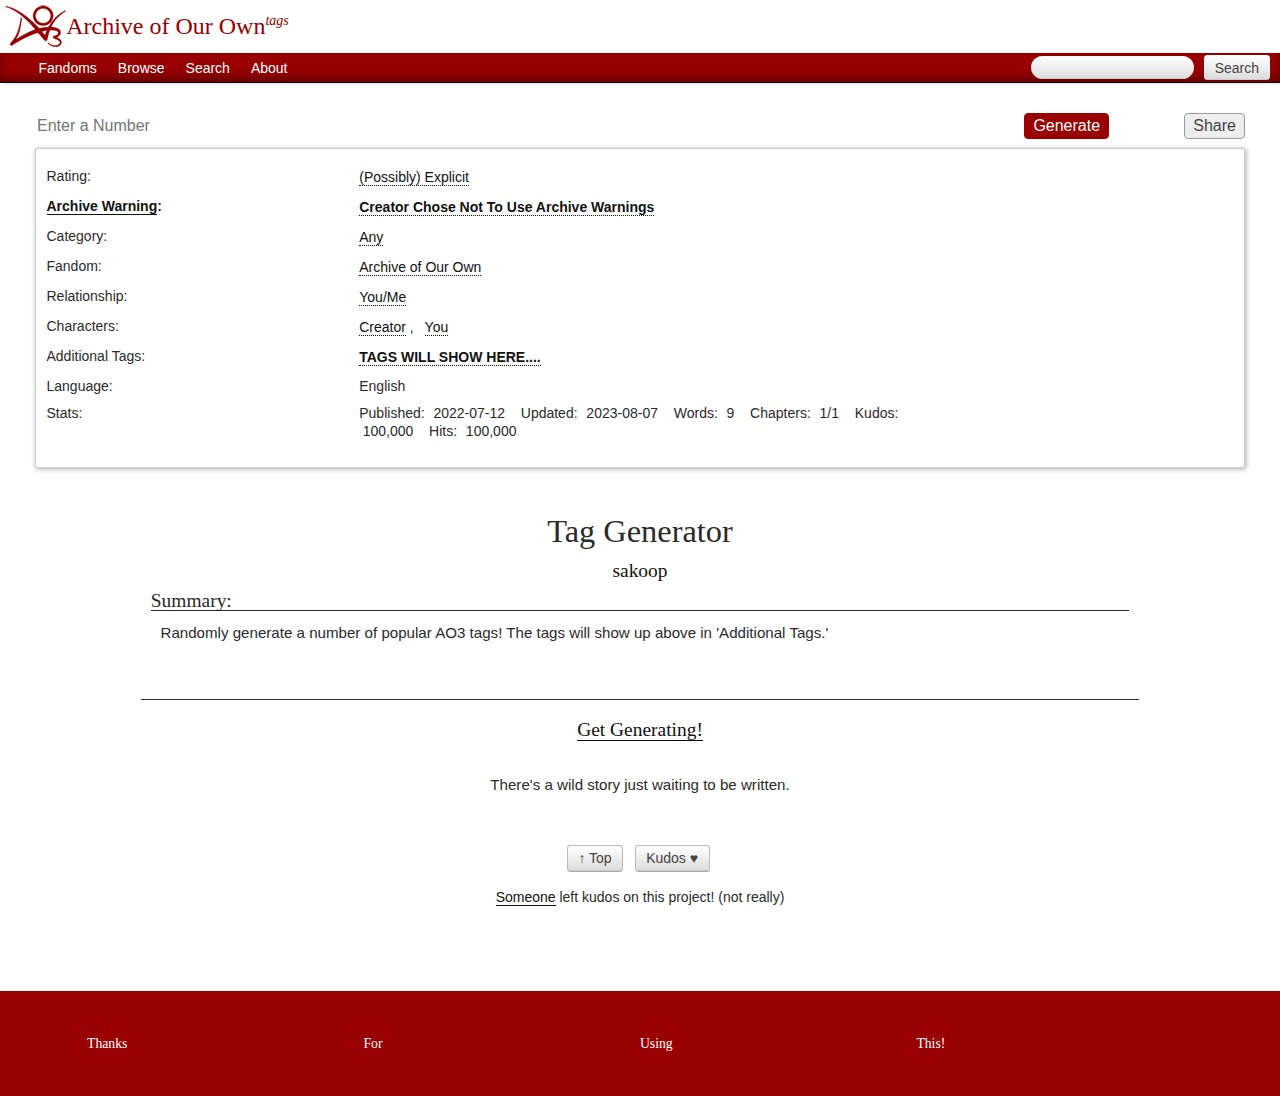
==== commit 994c79c1: "Fixed ugly layout things" ====
--- a/index.html
+++ b/index.html
@@ -28,68 +28,68 @@
         <h3 class="landmark heading">Site Navigation</h3>
         <ul class="primary navigation actions" role="navigation">
           <li class="dropdown">
-            <a href="">Fandoms</a>
+            <a >Fandoms</a>
             <ul class="menu" role="menu">
-              <li><a href="">All Fandoms</a></li>
+              <li><a >All Fandoms</a></li>
               <li id="medium_5">
-                <a href="">Anime &amp; Manga</a>
+                <a >Anime &amp; Manga</a>
               </li>
               <li id="medium_3">
-                <a href="">Books &amp; Literature</a>
+                <a >Books &amp; Literature</a>
               </li>
               <li id="medium_4">
-                <a href="">Cartoons &amp; Comics &amp; Graphic Novels</a>
+                <a >Cartoons &amp; Comics &amp; Graphic Novels</a>
               </li>
               <li id="medium_7">
-                <a href="">Celebrities &amp; Real People</a>
-              </li>
-              <li id="medium_2"><a href="">Movies</a></li>
+                <a >Celebrities &amp; Real People</a>
+              </li>
+              <li id="medium_2"><a >Movies</a></li>
               <li id="medium_6">
-                <a href="">Music &amp; Bands</a>
+                <a >Music &amp; Bands</a>
               </li>
               <li id="medium_8">
-                <a href="">Other Media</a>
+                <a >Other Media</a>
               </li>
               <li id="medium_30198">
-                <a href="">Theater</a>
+                <a >Theater</a>
               </li>
               <li id="medium_1">
-                <a href="">TV Shows</a>
+                <a >TV Shows</a>
               </li>
               <li id="medium_476">
-                <a href="">Video Games</a>
+                <a >Video Games</a>
               </li>
               <li id="medium_9971">
-                <a href="">Uncategorized Fandoms</a>
+                <a >Uncategorized Fandoms</a>
               </li>
             </ul>
           </li>
           <li class="dropdown">
-            <a href="">Browse</a>
+            <a >Browse</a>
             <ul class="menu" role="menu">
-              <li><a href="">Works</a></li>
-              <li><a href="">Bookmarks</a></li>
-              <li><a href="">Tags</a></li>
-              <li><a href="">Collections</a></li>
+              <li><a >Works</a></li>
+              <li><a >Bookmarks</a></li>
+              <li><a >Tags</a></li>
+              <li><a >Collections</a></li>
             </ul>
           </li>
           <li class="dropdown">
-            <a href="">Search</a>
+            <a >Search</a>
             <ul class="menu" role="menu">
-              <li><a href="">Works</a></li>
-              <li><a href="">Bookmarks</a></li>
-              <li><a href="">Tags</a></li>
-              <li><a href="">People</a></li>
+              <li><a >Works</a></li>
+              <li><a >Bookmarks</a></li>
+              <li><a >Tags</a></li>
+              <li><a >People</a></li>
             </ul>
           </li>
           <li class="dropdown">
-            <a href="">About</a>
+            <a >About</a>
             <ul class="menu" role="menu">
               <li><a href="about.html">About Us</a></li>
-              <li><a href="">News</a></li>
-              <li><a href="">FAQ</a></li>
-              <li><a href="">Wrangling Guidelines</a></li>
-              <li><a href="">Donate or Volunteer</a></li>
+              <li><a >News</a></li>
+              <li><a >FAQ</a></li>
+              <li><a >Wrangling Guidelines</a></li>
+              <li><a >Donate or Volunteer</a></li>
             </ul>
           </li>
           <li class="search">
@@ -140,18 +140,16 @@
           <div class="work">
             <p class="landmark"><a name="top">&nbsp;</a></p>
             <!-- BEGIN navigation -->
-            <h3 class="landmark heading">Actions</h3>
-            <ul class="work navigation actions" role="menu">
-              <li class="share">
+            <ul class="work navigation gen-actions" role="menu">
+              <li class="top-act1">
+                <input type="number" name="num_of_tags" id="num_tags" required="required" step="1" min="1" max="50" placeholder="Enter a Number">
+              </li>
+              <li class="top-act2">
+                <button onclick="generate()" id="gen-btn">Generate</button>
+              </li>
+              <li class="share top-act3">
                 <!-- ADD SOMETHING THAT GIVES LINK TO SHARE -->
-                <a
-                  class="share_proj"
-                  title="Share"
-                  aria-controls="#modal"
-                  href=""
-                  onclick="share()"
-                  >Share</a
-                >
+                <button onclick="share()" id="share-btn">Share</button>
               </li>
             </ul>
             <!-- END navigation -->
@@ -165,12 +163,12 @@
                 <dd class="rating tags">
                   <ul class="commas">
                     <li>
-                      <a class="tag" href="">(Possibly) Explicit</a>
+                      <a class="tag" >(Possibly) Explicit</a>
                     </li>
                   </ul>
                 </dd>
                 <dt class="warning tags">
-                  <a href="">Archive Warning</a>:
+                  <a >Archive Warning</a>:
                 </dt>
 
                 <dd class="warning tags">
@@ -178,7 +176,7 @@
                     <li>
                       <a
                         class="tag"
-                        href=""
+                        
                         >Creator Chose Not To Use Archive Warnings</a
                       >
                     </li>
@@ -188,7 +186,7 @@
 
                 <dd class="category tags">
                   <ul class="commas">
-                    <li><a class="tag" href="">Any</a></li>
+                    <li><a class="tag" >Any</a></li>
                   </ul>
                 </dd>
                 <dt class="fandom tags">Fandom:</dt>
@@ -196,7 +194,7 @@
                 <dd class="fandom tags">
                   <ul class="commas">
                     <li>
-                      <a class="tag" href=""
+                      <a class="tag" 
                         >Archive of Our Own</a
                       >
                     </li>
@@ -209,7 +207,7 @@
                     <li>
                       <a
                         class="tag"
-                        href=""
+                        
                         >You/Me</a
                       >
                     </li>
@@ -222,12 +220,12 @@
                     <li>
                       <a
                         class="tag"
-                        href=""
+                        
                         >Creator</a
                       >
                     </li>
                     <li>
-                      <a class="tag" href=""
+                      <a class="tag" 
                         >You</a
                       >
                     </li>
@@ -237,7 +235,7 @@
 
                 <dd class="freeform tags">
                   <ul class="commas">
-                    <li><a class="tag ao3-tag-style" href="" style = "font-weight:bold;">TAGS WILL SHOW HERE....</a></li>
+                    <li><a class="tag ao3-tag-style"  style = "font-weight:bold;">TAGS WILL SHOW HERE....</a></li>
                   </ul>
                 </dd>
 
@@ -252,10 +250,10 @@
                     <dt class="published">Published:</dt>
                     <dd class="published">2022-07-12</dd>
                     <dt class="status">Updated:</dt>
-                    <dd class="status">2023-08-05</dd>
+                    <dd class="status">2023-08-07</dd>
                     <dt class="words">Words:</dt>
                     <!-- put number of tags here??? -->
-                    <dd class="words">0</dd>
+                    <dd class="words">9</dd>
                     <dt class="chapters">Chapters:</dt>
                     <dd class="chapters">1/1</dd>
                     <dt class="kudos">Kudos:</dt>
@@ -292,18 +290,15 @@
 
                   <div class="chapter preface group">
                     <h3 class="title">
-                      <a href="">Get Generating!</a
+                      <a onclick="generate()">Get Generating!</a
                       >
                     </h3>
 
-                    <input type="number" name="num_of_tags" id="num_tags" required="required" step="1" min="1" max="50" placeholder="Enter a Number">
-                    <button onclick="generate()" id="gen-btn">Generate</button>
-
                     <!-- only display byline if different from the main byline -->
                   </div>
 
                   <!--main content-->
-                  <div class="userstuff module" role="article"></div>
+                  <div class="userstuff module" role="article">There's a wild story just waiting to be written.</div>
                   <!--/main-->
                 </div>
 
@@ -319,7 +314,8 @@
           <div id="feedback" class="feedback">
             <h3 class="landmark heading">Actions</h3>
 
-            <ul class="actions" role="navigation">
+            <ul class="actions bottom" role="navigation">
+              <!-- SADIE - in css add centering specific to this ul -->
               <li><a href="#main">&#8593; Top</a></li>
 
               <li>
@@ -339,7 +335,7 @@
             <h3 class="landmark heading">Kudos</h3>
             <div id="kudos">
               <p class="kudos">
-                <a href="" class="user_liked">Someone</a>
+                <a  class="user_liked">Someone</a>
                 left kudos on this project! (not really)
               </p>
             </div>
--- a/skin.css
+++ b/skin.css
@@ -3495,34 +3495,79 @@
 
 /* taggenerator proj specific  */
 
+ul.gen-actions {
+  display: flex;
+  flex-direction: row;
+  width: 100%;
+  justify-content: center;
+  position: relative;
+  align-items: baseline;
+  gap: 8px;
+}
 /* enter a num button */
+li.top-act1 {
+  order: 1;
+  margin-right: auto;
+  padding: 0;
+  width: 70%;
+}
 input#num_tags {
   display: block;
-  margin: 10px auto;
-  padding: 12px;
-  width: 50%;
+  margin-right: auto;
+
   border: #aaa;
   box-shadow: none;
   cursor: pointer;
-  text-align: center;
-  font-size: larger;
+  text-align: left;
+  font-size: medium;
   background-color: white;
-  text-align: center;
   color: black;
 }
 
 /* generate button */
+li.top-act2 {
+  order: 2;
+  width: fit-content;
+  margin-left: auto;
+  padding: 0;
+  cursor: pointer;
+}
 button#gen-btn {
-  background: red;
-  display: block;
-  margin: 10px auto;
-  padding: 8px 16px;
+  display: block;
+  margin-left: auto;
+  padding: 2px 8px;
+  width: fit-content;
+  height: fit-content;
+
+  background: #900;
+  background-color: #900;
+  border: 1px solid #900;
+  color: white;
+  font-size: medium;
+}
+
+/* share btn */
+li.top-act3 {
+  order: 3;
+  width: fit-content;
+  margin-left: auto;
+  padding: 0;
   cursor: pointer;
-  margin-top: 12px;
+}
+li button#share-btn {
+  display: block;
+  margin-left: auto;
+  padding: 2px 8px;
+  width: fit-content;
+  height: fit-content;
 
+  /* background: #900;
   background-color: #900;
   border: 2px solid #900;
-  color: white;
+  color: white; */
+  background: #eee;
+  border: 1px solid #999;
+  color: #444;
   font-size: medium;
 }
 
@@ -3554,3 +3599,39 @@
   font-size: large;
   color: black;
 }
+
+/* buttons at bottom */
+ul.actions.bottom {
+  display: flex;
+  flex-direction: row;
+  width: 100%;
+  justify-content: center;
+  position: relative;
+  align-items: baseline;
+  gap: 8px;
+}
+
+/* kudos message */
+p.kudos {
+  margin: 0 auto;
+  padding: 2px;
+  text-align: center;
+}
+
+dl.work.meta.group dd.rating.tags,
+dl.work.meta.group dd.warning.tags,
+dl.work.meta.group dd.category.tags,
+dl.work.meta.group dd.fandom.tags,
+dl.work.meta.group dd.relationship.tags,
+dl.work.meta.group dd.character.tags,
+dl.work.meta.group dd.freeform.tags,
+dl.work.meta.group dd.language,
+dl.work.meta.group dd.stats {
+  width: 50%;
+  padding-left: 16px;
+}
+
+div.userstuff.module {
+  text-align: center;
+  margin: 36px 0 36px 0;
+}
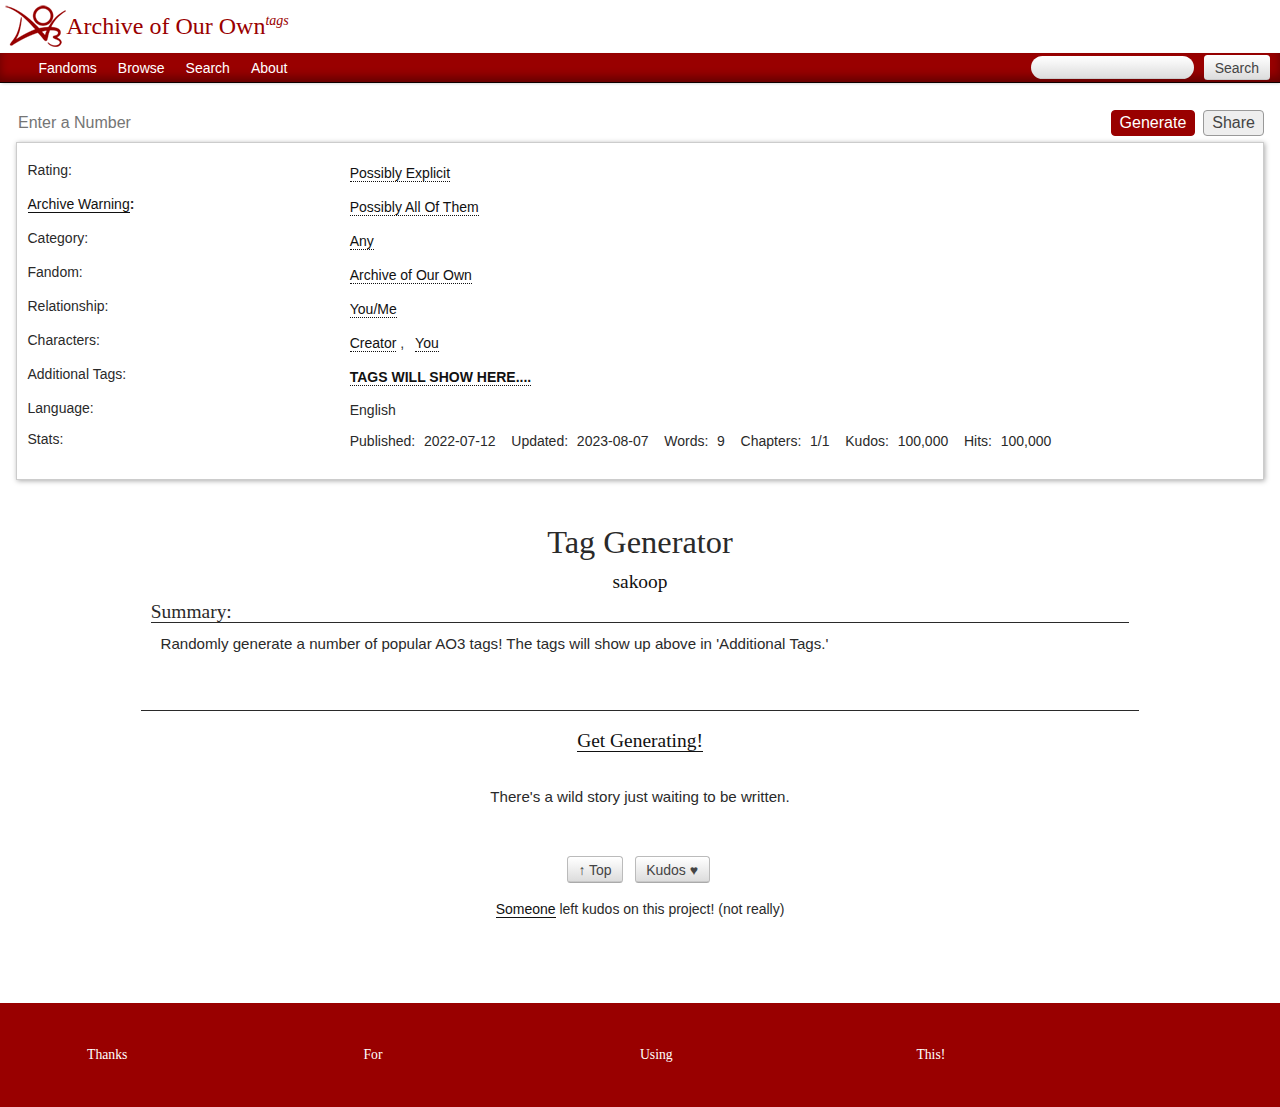
==== commit fe50787b: "Fixing layout" ====
--- a/index.html
+++ b/index.html
@@ -163,12 +163,12 @@
                 <dd class="rating tags">
                   <ul class="commas">
                     <li>
-                      <a class="tag" >(Possibly) Explicit</a>
+                      <a class="tag" >Possibly Explicit</a>
                     </li>
                   </ul>
                 </dd>
                 <dt class="warning tags">
-                  <a >Archive Warning</a>:
+                  <a style="font-weight: 100;">Archive Warning</a>:
                 </dt>
 
                 <dd class="warning tags">
@@ -176,8 +176,8 @@
                     <li>
                       <a
                         class="tag"
-                        
-                        >Creator Chose Not To Use Archive Warnings</a
+                        style="font-weight: 100;"
+                        >Possibly All Of Them</a
                       >
                     </li>
                   </ul>
@@ -547,7 +547,7 @@
       function share() {
         let url = 'https://taggenerator.netlify.app/'
         navigator.clipboard.writeText(url.value)
-        alert("Copied " + url + "  to your clipboard! (Maybe...just select and copy the url above omg...)")
+        alert("Copied " + url + "  to your clipboard! (Maybe...just select and copy the url omg...)")
       }
 
       //  function posted by Bergi on https://stackoverflow.com/questions/19269545/how-to-get-a-number-of-random-elements-from-an-array
--- a/skin.css
+++ b/skin.css
@@ -3495,6 +3495,10 @@
 
 /* taggenerator proj specific  */
 
+div#main.chapters-show.region {
+  padding: 7px 16px 49px 16px;
+}
+
 ul.gen-actions {
   display: flex;
   flex-direction: row;
@@ -3509,7 +3513,7 @@
   order: 1;
   margin-right: auto;
   padding: 0;
-  width: 70%;
+  width: 100%;
 }
 input#num_tags {
   display: block;
@@ -3529,6 +3533,7 @@
   order: 2;
   width: fit-content;
   margin-left: auto;
+  margin: 0;
   padding: 0;
   cursor: pointer;
 }
@@ -3551,6 +3556,7 @@
   order: 3;
   width: fit-content;
   margin-left: auto;
+  margin: 0;
   padding: 0;
   cursor: pointer;
 }
@@ -3627,11 +3633,20 @@
 dl.work.meta.group dd.freeform.tags,
 dl.work.meta.group dd.language,
 dl.work.meta.group dd.stats {
-  width: 50%;
-  padding-left: 16px;
+  width: fit-content;
+  padding: 2px 2px 2px 16px;
 }
 
 div.userstuff.module {
   text-align: center;
   margin: 36px 0 36px 0;
 }
+
+/* still a problem
+    on full screen on laptop, top buttons are spaced weirdly.
+    on phone, description still drops down
+      input overlaps buttons
+      ok, on drop down should still extend to right of screen
+      entire work desc box should be wider (go to edge of screen more)
+      in fact everything (summary, work) should take up more width of screen
+ */
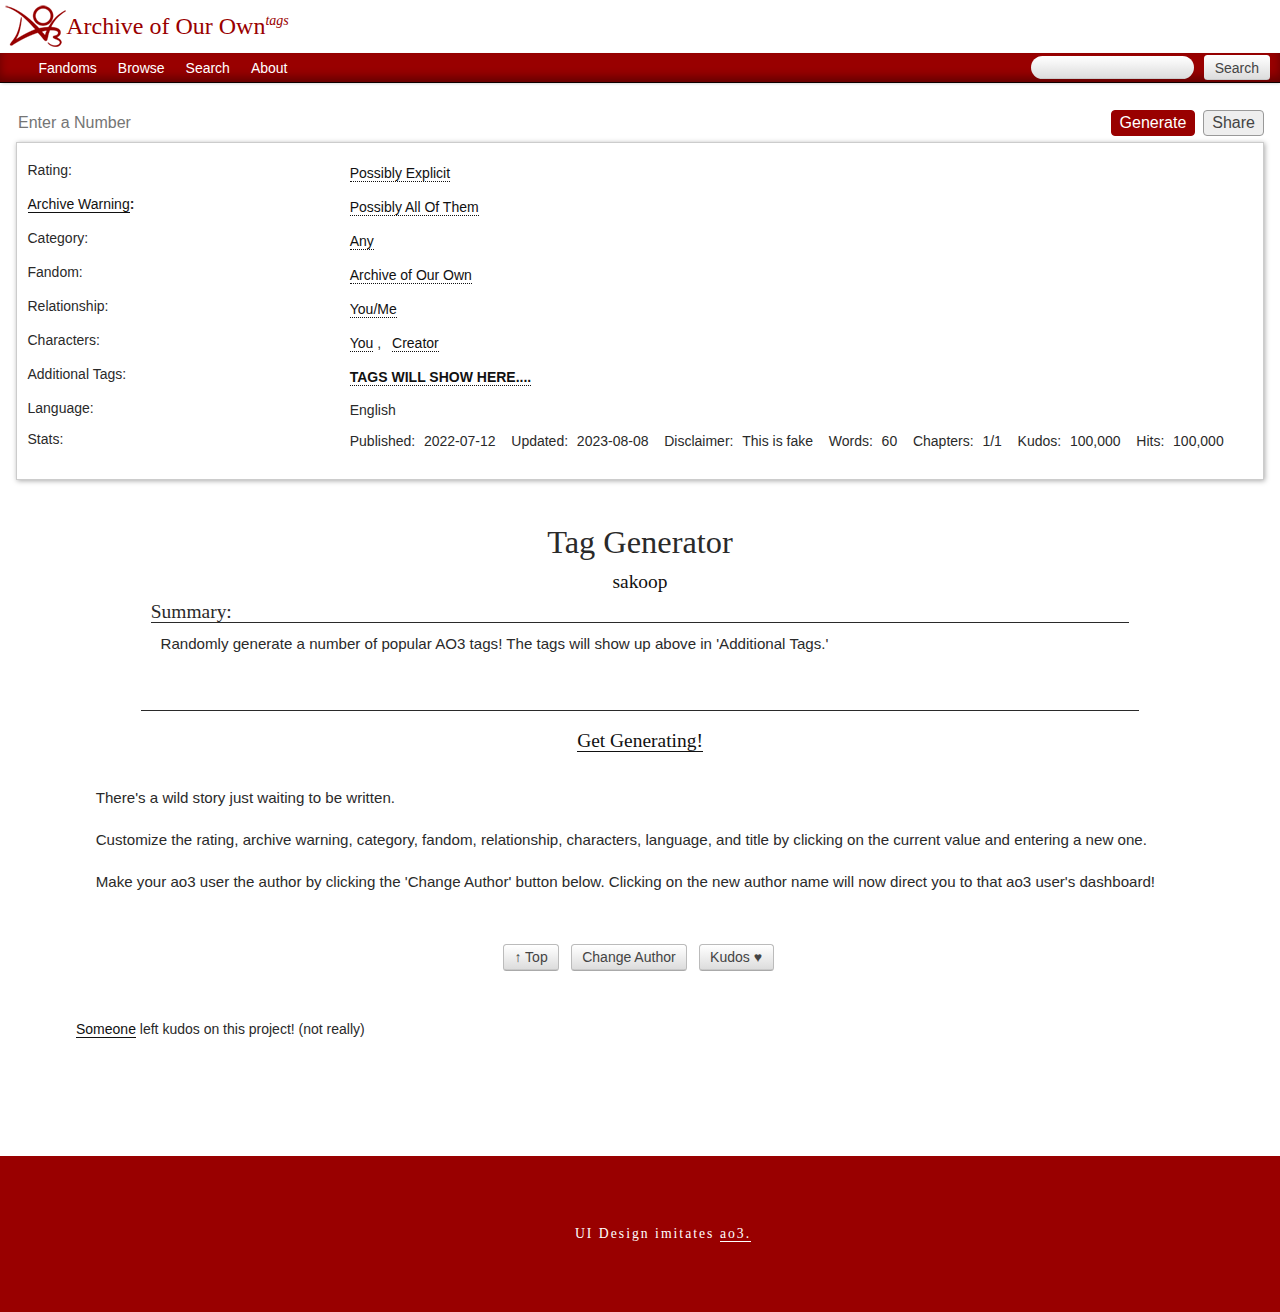
==== commit 1dfff1a2: "Add customization" ====
--- a/index.html
+++ b/index.html
@@ -83,14 +83,7 @@
             </ul>
           </li>
           <li class="dropdown">
-            <a >About</a>
-            <ul class="menu" role="menu">
-              <li><a href="about.html">About Us</a></li>
-              <li><a >News</a></li>
-              <li><a >FAQ</a></li>
-              <li><a >Wrangling Guidelines</a></li>
-              <li><a >Donate or Volunteer</a></li>
-            </ul>
+            <a href="about.html">About</a>
           </li>
           <li class="search">
             <form
@@ -109,11 +102,10 @@
                     id="site_search"
                     aria-describedby="site_search_tooltip"
                     type="text"
-                    name="work_search[query]"
+                    
                   />
                   <span class="tip" role="tooltip" id="site_search_tooltip"
-                    >tip: &quot;sherlock (tv)&quot; m/m NOT &quot;sherlock
-                    holmes/john watson&quot;</span
+                    >tip: you can't actually search anything</span
                   >
                   <span class="submit actions"
                     ><input type="submit" value="Search" class="button"
@@ -157,13 +149,13 @@
             <h3 class="landmark heading">Work Header</h3>
 
             <div class="wrapper">
-              <dl class="work meta group">
+              <dl class="work meta group cust_input_parent">
                 <dt class="rating tags">Rating:</dt>
 
                 <dd class="rating tags">
                   <ul class="commas">
                     <li>
-                      <a class="tag" >Possibly Explicit</a>
+                      <a class="tag" id="cust_rating">Possibly Explicit</a>
                     </li>
                   </ul>
                 </dd>
@@ -176,6 +168,7 @@
                     <li>
                       <a
                         class="tag"
+                        id="cust_warning"
                         style="font-weight: 100;"
                         >Possibly All Of Them</a
                       >
@@ -186,7 +179,7 @@
 
                 <dd class="category tags">
                   <ul class="commas">
-                    <li><a class="tag" >Any</a></li>
+                    <li><a class="tag" id="cust_category">Any</a></li>
                   </ul>
                 </dd>
                 <dt class="fandom tags">Fandom:</dt>
@@ -194,7 +187,7 @@
                 <dd class="fandom tags">
                   <ul class="commas">
                     <li>
-                      <a class="tag" 
+                      <a class="tag" id="cust_fandom"
                         >Archive of Our Own</a
                       >
                     </li>
@@ -207,7 +200,7 @@
                     <li>
                       <a
                         class="tag"
-                        
+                        id="cust_rel"
                         >You/Me</a
                       >
                     </li>
@@ -220,15 +213,17 @@
                     <li>
                       <a
                         class="tag"
-                        
+                        id="cust_char1"
+                        >You</a
+                      >
+                    </li>
+                    <li>
+                      <a 
+                        class="tag" 
+                        id="cust_char2"
                         >Creator</a
                       >
                     </li>
-                    <li>
-                      <a class="tag" 
-                        >You</a
-                      >
-                    </li>
                   </ul>
                 </dd>
                 <dt class="freeform tags">Additional Tags:</dt>
@@ -240,7 +235,7 @@
                 </dd>
 
                 <dt class="language">Language:</dt>
-                <dd class="language" lang="en">English</dd>
+                <dd class="language" lang="en" id="cust_lang">English</dd>
 
                 <dt class="stats">Stats:</dt>
                 <dd class="stats">
@@ -250,10 +245,12 @@
                     <dt class="published">Published:</dt>
                     <dd class="published">2022-07-12</dd>
                     <dt class="status">Updated:</dt>
-                    <dd class="status">2023-08-07</dd>
+                    <dd class="status">2023-08-08</dd>
+                    <dt class="disc">Disclaimer:</dt>
+                    <dd class="disc">This is fake</dd>
                     <dt class="words">Words:</dt>
                     <!-- put number of tags here??? -->
-                    <dd class="words">9</dd>
+                    <dd class="words">60</dd>
                     <dt class="chapters">Chapters:</dt>
                     <dd class="chapters">1/1</dd>
                     <dt class="kudos">Kudos:</dt>
@@ -268,9 +265,10 @@
             <!-- BEGIN section where work skin applies -->
             <div id="workskin">
               <div class="preface group">
-                <h2 class="title heading">Tag Generator</h2>
+                <h2 class="title heading" id="cust_title" onclick="changeTitle()">Tag Generator</h2>
                 <h3 class="byline heading">
-                  <a rel="author" href="https://github.com/Sakoop/taggenerator"
+                  <a rel="author" id="work_auth" 
+                    href="https://github.com/Sakoop/taggenerator"
                     >sakoop</a
                   >
                 </h3>
@@ -298,7 +296,11 @@
                   </div>
 
                   <!--main content-->
-                  <div class="userstuff module" role="article">There's a wild story just waiting to be written.</div>
+                  <div class="userstuff module" role="article">
+                    <p>There's a wild story just waiting to be written.</p>
+                    <p>Customize the rating, archive warning, category, fandom, relationship, characters, language, and title by clicking on the current value and entering a new one.</p>
+                    <p>Make your ao3 user the author by clicking the 'Change Author' button below. Clicking on the new author name will now direct you to that ao3 user's dashboard!</p>
+                  </div>
                   <!--/main-->
                 </div>
 
@@ -317,7 +319,7 @@
             <ul class="actions bottom" role="navigation">
               <!-- SADIE - in css add centering specific to this ul -->
               <li><a href="#main">&#8593; Top</a></li>
-
+              <li><a onclick="changeUser()">Change Author</a></li>
               <li>
                   <input
                     type="submit"
@@ -354,16 +356,7 @@
         <h3 class="landmark heading">Footer</h3>
         <ul class="navigation actions" role="navigation">
           <li class="module group">
-            <h4 class="heading">Thanks</h4>
-          </li>
-          <li class="module group">
-            <h4 class="heading">For</h4>
-          </li>
-          <li class="module group">
-            <h4 class="heading">Using</h4>
-          </li>
-          <li class="module group">
-            <h4 class="heading">This!</h4>
+            <h4 class="heading">UI Design imitates <a href="https://archiveofourown.org/">ao3.</a></h4>
           </li>
         </ul>
       </div>
@@ -371,206 +364,6 @@
     </div>
 
     <!-- SCRIPT -->
-    <script>
-      
-      const tags = ["Fluff", "Angst", "Smut", "Hurt/Comfort", "Romance", "Established Relationship", "Alternate Universe",
-      "One Shot", "Humor", "Cute", "Anal Sex", "Alternate Universe - Modern Setting", "Slow Burn", "Oral Sex",
-      "Friends to Lovers", "First Kiss", "Pining", "First Time", "Crossover", "Canon Compliant", "Kissing", "Short",
-      "Domestic Fluff", "Blow Jobs", "Light Angst", "Post-Canon", "Alternate Universe - College/University", "Family",
-      "PWP", "Explicit Sexual Content", "Violence", "Time Travel", "Masturbation", "Dirty Talk", "Sex", "Mpreg",
-      "Rough Sex", "Character Study", "Character Death", "Sweet", "Depression",
-      "Falling In Love", "Alternate Universe - High School", "NSFW", "Polyamory", "Christmas", "Rimming", "Soulmates",
-      "Porn", "Blood", "Sexual Content", "Magic", "Sad", "BDSM", "Jealousy", "Developing Relationship", "Vaginal Sex",
-      "Funny", "Dom/sub", "Minor Character Death", "Slice of Life", "Dubious Consent", "Misunderstandings",
-      "Spanking", "Future Fic", "Kidnapping", "Comfort", "Unrequited Love", "Nightmares", "Flirting", "Kid Fic",
-      "Pre-Canon", "Long", "Fix-It", "Pre-Slash", "Pre-Relationship", "Torture", "Teasing", "Suicidal Thoughts",
-      "Explicit Language", "Alcohol", "Anxiety", "Crying", "Bondage", "Action/Adventure",
-      "Alternate Universe - Fantasy", "Heavy Angst", "Daddy Kink", "Modern AU", "Friendship/Love", "Cunnilingus",
-      "First Meetings", "Slow Build", "Domestic", "Age Difference", "Porn With Plot", "Voyeurism", "Murder",
-      "Coming Out", "Incest", "Introspection", "Self-Harm", "Sex Toys", "Pregnancy", "Secret Relationship",
-      "Semi-Public Sex", "Drinking", "Christmas Fluff", "Gay", "Vampires", "Sharing a Bed", "Sibling Incest",
-      "Threesome - M/M/M", "Frottage", "Poetry", "Fake/Pretend Relationship", "Abuse", "Flashbacks",
-      "Marriage Proposal", "POV First Person", "Blood and Gore", "Biting", "Hurt", "Fantasy", "Horror",
-      "Multiple Orgasms", "Found Family", "Mystery", "Making Out", "Boys In Love", "Threesome", "Homophobia",
-      "Light Bondage", "Banter", "Reincarnation", "Possessive Behavior", "Drug Use", "Trauma", "Loss of Virginity",
-      "Past Relationship(s)", "Not Canon Compliant", "Bullying", "Confessions", "Friends With Benefits",
-      "Best Friends", "High School", "Unresolved Sexual Tension", "Exhibitionism", "Internalized Homophobia",
-      "Public Sex", "Cheating", "Past Abuse", "Arranged Marriage", "Humiliation", "Fluffy", "Aftercare",
-      "Threesome - F/M/M", "Crossdressing", "Choking", "Amnesia", "Dancing", "Alcohol Abuse/Alcoholism",
-      "Minor Violence", "Overstimulation", "War", "Recovery", "Trans Character", "Healing", "Memory Loss",
-      "Supernatural Elements", "Break Up", "Underage Drinking", "Femslash", "Werewolves", "Ghosts", "Chaptered",
-      "True Love", "Guilt", "Light BDSM", "Self-Esteem Issues", "Texting", "Barebacking", "Cuddling", "Reunions",
-      "Family Drama", "Demons", "Father-Son Relationship", "Tragedy", "Unhealthy Relationships",
-      "Recreational Drug Use", "College AU", "Pain", "Canon Universe", "Gore", "Weddings", "Memories", "POV Outsider",
-      "Alternate Universe - Vampire", "POV Alternating", "Shower Sex", "Sad Ending", "Begging", "Secrets",
-      "Manipulation", "Insecurity", "Smoking", "Size Kink", "Double Penetration", "Post-War", "Riding", "Nipple Play",
-      "Alternate Universe - Canon", "Bonding", "PTSD", "Alternate Universe - Historical", "Betrayal",
-      "Temporary Character Death", "Hopeful Ending", "Infidelity", "Adoption", "One-Sided Attraction", "Heartbreak",
-      "Underage Sex", "Drugs", "Fingering", "Holidays", "Roommates", "Bittersweet", "Mutual Masturbation",
-      "Unplanned Pregnancy", "Revenge", "Protectiveness", "Mind Control", "Awkwardness", "Music", "Arguing",
-      "Asexual Character", "Drunk Sex", "Headcanon", "Prostitution", "Worldbuilding", "Hair-pulling", "Dreams",
-      "Teacher-Student Relationship", "POV Third Person", "Unhealthy Coping Mechanisms", "Tattoos",
-      "Past Character Death", "Dragons", "Secret Identity", "Scars", "Vomiting", "Slavery", "Tentacles", "Politics",
-      "Lingerie", "First Love", "Brothers", "Non-Graphic Violence", "Blowjobs", "Alternate Universe - Magic",
-      "Genderswap", "Genderbending", "Fights", "Alternate Universe - Gender Changes", "Dysfunctional Family",
-      "Cuddles", "Minor Injuries", "Declarations Of Love", "Mild Gore", "Phone Sex", "Fingerfucking", "Love/Hate",
-      "Mental Instability", "Loneliness", "Lesbian Sex", "Witches", "Families of Choice", "Parenthood",
-      "Teen Romance", "Soul Bond", "Anal", "Children", "Science Fiction", "Love at First Sight", "Deepthroating",
-      "Non-Consensual Drug Use", "Blindfolds", "Collars", "Punishment", "Vignette", "Forbidden Love", "Winter",
-      "Babies", "Post-Break Up", "Femdom", "Fear", "Marking", "Unreliable Narrator", "Dating", "Accidental Voyeurism",
-      "Anger", "Cooking", "Breathplay", "Sexual Fantasy", "Siblings", "Alternate Universe - Hogwarts",
-      "Long-Distance Relationship", "Cannibalism", "Growing Up", "Therapy", "Coming of Age", "Stalking",
-      "High School AU", "Watersports", "Bathing/Washing", "Loss", "Car Sex", "Royalty", "Handcuffs", "Orgasm Denial",
-      "Father-Daughter Relationship", "Letters", "Anal Play", "Pegging", "Roleplay", "Trust Issues",
-      "Late Night Conversations", "Insomnia", "Butt Plugs", "Regret", "Guns", "Comfort/Angst", "Power Dynamics",
-      "Massage", "Hate Sex", "Switching", "Stockholm Syndrome", "Non-Linear Narrative", "Alternate Canon",
-      "Redemption", "Time Skips", "Historical", "Magical Realism", "Wall Sex", "Bisexuality", "Verbal Humiliation",
-      "Sex Pollen", "Forced Orgasm", "One Night Stands", "Nudity", "Outdoor Sex", "Rescue", "Restraints",
-      "Gay Male Character", "Rope Bondage", "Drug Addiction", "Gags", "Alternate Universe - Superheroes/Superpowers",
-      "Baking", "Party", "Gangbang", "Character Development", "Rain", "Angels", "New Year's Eve", "Holding Hands",
-      "Resolved Sexual Tension", "Knifeplay", "Caretaking", "Transformation", "Apocalypse", "Somnophilia",
-      "Seduction", "Self-Doubt", "Child Neglect", "Embarrassment", "Bromance", "Wings", "Office Sex", "Tears",
-      "Post-Apocalypse", "Possession", "Telepathy", "Reconciliation", "Awkward Conversations", "Murder Mystery",
-      "Mild Angst", "Mythical Beings & Creatures", "Dildos", "Facials", "Mistletoe", "Shapeshifting", "Sexual Abuse",
-      "Bickering", "Masochism", "Alternate Universe - Dark", "Bisexual Male Character", "Sadism", "Summer", "Zombies",
-      "Wedding", "Rape Recovery", "Morning Sex", "Bloodplay", "Time Loop", "Canon Related", "Twincest", "Blackmail",
-      "Edging", "Alternate Universe - Fairy Tale", "Engagement", "Bathroom Sex", "Prison", "School", "Some angst",
-      "Tickling", "Power Play", "Kink Negotiation", "Intercrural Sex", "Submission", "Romantic Friendship",
-      "Vacation", "Denial", "Clothed Sex", "Religion", "Age Play", "Brainwashing", "Angry Sex", "Morning After",
-      "Immortality", "Twins", "Pirates", "Animal Transformation", "Threesome - F/F/M", "Living Together", "Intimacy",
-      "Alternate Reality", "Master/Slave", "Awkward Sexual Situations", "Domestic Bliss", "Tentacle Sex", "Drowning",
-      "Camping", "Sexual Slavery", "Divorce", "World War II", "Orgasm Control", "Childbirth", "Identity Issues",
-      "Touching", "Miscarriage", "Unsafe Sex", "Chatting & Messaging", "Hockey", "handjobs", "Zombie Apocalypse",
-      "Enthusiastic Consent", "Afterlife", "Aphrodisiacs", "Resurrection", "Unhappy Ending", "Stargazing",
-      "Alternate Universe - Science Fiction", "Non-Explicit Sex", "One-Sided Relationship", "Plot What Plot",
-      "Whipping", "Verbal Abuse", "Illnesses", "Comeplay", "Rivalry", "Drunken Shenanigans", "Drug Abuse",
-      "Original Fiction", "Aftermath of Violence", "Poly", "Alternate Universe - Office", "Power Imbalance",
-      "Clubbing", "69 (Sex Position)", "Orgy", "Daddy Issues", "Insanity", "Truth or Dare", "Apologies",
-      "Alternate Universe - Space", "Movie Night", "Sleeping Together", "Reunion", "First Date", "Role Reversal",
-      "Pregnant Sex", "Wet Dream", "Fisting", "Face Slapping", "Mafia AU", "Sappy", "Bodyswap", "Get Together",
-      "Casual Sex", "Brother-Sister Relationships", "Medical Procedures", "Superheroes", "Ambiguous Relationships",
-      "Undercover", "Cock Rings", "Matchmaking", "Foreplay", "Asphyxiation", "Edgeplay", "Group Sex", "Light-Hearted",
-      "Serial Killers", "Sleep Deprivation", "Unprotected Sex", "Human Experimentation",
-      "Alternate Universe - Rock Band", "Forced Marriage", "No Dialogue", "Social Anxiety", "Young Love", "Dream Sex",
-      "Desk Sex", "Consent Issues", "Thriller", "Babysitting", "Oblivious", "Topping from the Bottom", "Reminiscing",
-      "Mental Illness", "Mistaken Identity", "Mind Games", "Making Up", "Piercings", "Military", "Coma",
-      "Diary/Journal", "Police", "Fake Marriage", "Fantasizing", "Baby", "Marijuana", "Cultural Differences",
-      "Origin Story", "Sparring", "Love Bites", "Codependency", "Longing", "Sensory Deprivation", "Licking",
-      "Bad Parenting", "Dom/sub Play", "5 Times", "Fuck Or Die", "Closeted Character", "Shopping", "Photography",
-      "Painplay", "Addiction", "Comfort Sex", "Dysfunctional Relationships", "Courtship", "Self-Sacrifice",
-      "Foot Fetish", "Porn Without Plot", "Alternate Universe - Angels & Demons", "Abandonment", "Public Humiliation",
-      "Blind Date", "Sex Work", "Sports", "Growing Up Together", "Voice Kink", "Drugged Sex", "Teen Pregnancy",
-      "Sacrifice", "Exhaustion", "Requited Love", "Hospital", "Cock Worship", "Object Insertion", "Detectives",
-      "Psychic Abilities", "Vampire AU", "Hotel Sex", "Wedding Night", "Public Display of Affection",
-      "Amputation", "Heartache", "Safewords", "Robots", "injuries", "Huddling For Warmth", "Showers", "Dystopia",
-      "Lactation Kink", "Stripping", "Competition", "Bad Decisions", "Snowed In", "Adultery", "Swimming", "Crime",
-      "Pet Play", "Beaches", "London", "Vampire Sex", "Mermaids", "Marriage of Convenience", "First Times",
-      "Fatherhood", "Cigarettes", "Disturbing Themes", "Sibling Rivalry", "Dirty Thoughts", "Threesome - F/F/F",
-      "Snowball Fight", "Field Trip", "Fake Relationship", "Forced Pregnancy", "Rejection", "Kitchen Sex",
-      "Creature Fic", "Exes", "Alternate Universe - Gangsters", "Sexual Harassment", "Hypnotism", "Drinking Games",
-      "Potions", "Manhandling", "Paranormal", "Explosions", "Mindfuck", "Rituals", "Couch Sex", "Possessive Sex",
-      "non-con", "Heaven", "5+1", "Villains", "Breakup", "Multiple Partners", "Road Trip", "Artificial Intelligence",
-      "Pillow Talk", "Muteness", "New Years", "Medical Kink", "Quarantine", "Interrogation", "Public Nudity",
-      "Moral Ambiguity", "Temperature Play", "Late at Night", "Felching", "Non-Consensual Spanking",
-      "Multiple Pairings", "Sleepy Sex", "Non-Consensual", "Grooming", "Crush", "Flogging",
-      "Alternate Universe - Regency", "Older Woman/Younger Man", "Mental Anguish", "Condoms", "Strip Tease",
-      "Band Fic", "Bath Sex", "Accidental Marriage", "Yearning", "Greek Mythology - ", "Master/Servant",
-      "Objectification", "Personal Growth", "Prophecy", "Fate", "Secret Admirer", "Sexual Experimentation",
-      "Gambling", "Cuckolding", "Picnics", "Food Sex", "Love Potion/Spell", "Cousin Incest", "Porn Battle",
-      "Hair Pulling", "Mommy Kink", "Bad BDSM Etiquette", "Necromancy", "Deception", "dub-con", "Forced Bonding",
-      "Intersex", "Orphans", "Espionage", "Heroes", "Parents", "Forced Prostitution", "Football", "Sexism",
-      "Self-cest", "Piano", "Fuckbuddies", "Chains", "Coercion", "Alternate Universe - Western", "Partnership",
-      "Leashes", "Roughness", "Kidnapped", "Strangers", "Motorcycles", "Non-Penetrative Sex", "Baseball",
-      "Love Triangle", "Friends to Enemies", "Tearjerker", "Sneaking Around", "Sister-Sister Relationship", "Fairies",
-      "Enemies", "Experimental Style", "Ass to Mouth", "Demon", "Desire", "Frustration", "Caning",
-      "Alternate Universe - Criminals", "True Love's Kiss", "Alternate Universe - Boarding School", "Curtain Fic",
-      "Open Ending", "Sharing Body Heat", "Marathon Sex", "Teaching", "Succubi & Incubi", "Victorian", "Rape Fantasy",
-      "Violent Sex", "Heist", "Porn Watching", "Alternate Universe - Shapeshifters", "Table Sex", "Hand Job",
-      "Homecoming", "Moral Dilemmas", "Boarding School", "Kneeling", "Hickeys", "World War I", "Lapdance", "Affairs",
-      "Fucking Machines", "Emotional Abuse", "Secret Marriage", "Premature Ejaculation", "Attempted Suicide",
-      "Dark Fantasy", "Molestation", "Abuse of Authority", "Sweat", "Clothing Kink", "Theatre", "Library",
-      "Spin the Bottle", "Gaming", "Napping", "Glory Hole", "One Night Stand", "Snowballing", "Skinny Dipping",
-      "Wrestling", "Theft", "Accidental Bonding", "Beach Sex", "Trains", "Drug Dealing", "Partner Betrayal",
-      "Traditions", "Stranded", "Anonymous Sex", "Undressing", "Psychic Bond", "Students", "Opposites Attract",
-      "Boys in Skirts", "Cock Tease", "Control", "Truth Serum", "Regency", "Breaking and Entering", "Yakuza",
-      "Bathtubs", "Pain Kink", "Delusions", "face fucking", "Ice Play", "Sexual Inexperience", "Age Swap", "Vikings",
-      "Boys Being Boys", "Workplace Sex", "Bottoming from the Top", "Alternate Universe - Restaurant",
-      "Eavesdropping", "Modeling", "Bedroom Sex", "Uniform Kink", "Dirty Dancing", "Virtual Reality", "Closet Sex",
-      "Knights", "Hypnosis", "Infertility", "Space Pirates", "Dress Up", "1980s", "1920s", "Prison Sex",
-      "Alternate Universe - Politics", "Sensation Play", "Spies", "Baby Fic", "Pheromones", "Hiking", "Gothic",
-      "Worship", "Unrequited Lust", "Obedience", "Acting", "Ownership", "Christianity", "1960s", "1970s", "Olympics",
-      "Summer Camp", "Library Sex", "Snuggling", "Yoga", "Wooing", "Harassment", "Lovers", "Sex Club",
-      "Play Fighting", "Alternate Universe - Small Town", "Locker Room", "Fondling", "Self-Loathing", "Legends",
-      "Prayer", "Revenge Sex", "1930s", "Priest Kink", "Watching Someone Sleep", "Nipple Torture", "Tarot",
-      "Tsunderes", "Humiliation kink", "Bitterness", "Medieval", "1950s", "Martial Arts", "Mind Reading",
-      "Domination", "Stalker", "Church Sex", "Bad Sex", "Fight Sex", "Sexual Confusion", "Sleepwalking", "Tattoos",
-      "Pool Sex", "Board Games", "Quiet Sex", "Candles", "Mile High Club", "Non-Sexual Kink", "Elevator Sex",
-      "Biblical References", "Object Penetration", "Nobility", "Power Outage", "Aliens Made Them Do It", "Porn Video",
-      "Phone Calls", "Cockblocking", "Obliviousness", "Priests", "Telepathic Sex", "Desert", "Street Racing",
-      "Goddesses", "Dare", "Facial", "Regency Romance", "Fear Play", "Plague", "Wounds", "Underworld", "Fame",
-      "Poker", "Surfing", "April Fools' Day", "Catholicism", "Service Submission", "Underwear", "Fever Dreams",
-      "Centaurs", "Sailing", "Classroom Sex", "Atlantis", "Cohabitation", "Judaism", "selective mutism", "Body Paint",
-      "body image issues", "Rock Stars", "Teacher/Student", "M/M/M", "Armpit Kink", "Con Artists", "Disassociation",
-      "Underwear Kink", "Natural Disasters", "Bus", "Platonic Love", "Regeneration", "Descent into Madness",
-      "Bathing", "Emo", "Nursing", "Strip Poker", "Strip Poker", "Body Hair", "Locked In", "Mad Scientists",
-      "Sex Games", "Lazy Sex", "Rough Sex", "Alpha/Beta/Omega Dynamics", "Scent kink", "Awkward Boners", "Phone Sex",
-      "Sexting", "Breeding Kink", "Enemies to Lovers", "Boypussy", "Stomach Bulge", "Rimming", "Drunken Flirting",
-      "Mating Cycles/In Heat", "Loss of Innocence", "Voyeurism", "Dead Dove: Do Not Eat", "Dry Humping", "Neediness",
-      "Deal with the Devil", "Size Difference", "Size Kink"]
-
-
-      function generate() {
-          var selectedNum = document.getElementById("num_tags")
-          var numTags = Number(selectedNum.value)
-          var span = document.querySelector('.ao3-tag-style')
-
-          if (numTags < 0) {
-              span.innerText = "a negative number? fr?"
-          } else if (numTags == 0) {
-            span.innerText = "you get nothing!"
-          }  else if (numTags > 50) {
-              span.innerText = "more than 50 is just excessive"
-          } else {
-              arr = getRandom(tags, numTags)
-              
-              span.innerText = arr.join(', ')
-          }
-      }
-
-      // kudos btn
-      function gratitude() {
-        let msgElement = document.querySelector('.user_liked')
-        msgElement.innerText = "You"
-      }
-
-      // share btn
-      function share() {
-        let url = 'https://taggenerator.netlify.app/'
-        navigator.clipboard.writeText(url.value)
-        alert("Copied " + url + "  to your clipboard! (Maybe...just select and copy the url omg...)")
-      }
-
-      //  function posted by Bergi on https://stackoverflow.com/questions/19269545/how-to-get-a-number-of-random-elements-from-an-array
-      function getRandom(arr, n) {
-          var result = new Array(n),
-              len = arr.length,
-              taken = new Array(len);
-          if (n > len)
-              throw new RangeError("getRandom: n cannot be greater than length of array.");
-          while (n--) {
-              var x = Math.floor(Math.random() * len);
-              result[n] = arr[x in taken ? taken[x] : x];
-              taken[x] = --len in taken ? taken[len] : len;
-          }
-          return result;
-      }
-
-      var input = document.getElementById("num_tags")
-      input.addEventListener("keypress", function(event) {
-          if (event.key === "Enter") {
-              document.getElementById("gen-btn").click();
-          }
-      })
-  </script>
+    <script type="text/javascript" src="script.js"></script>
   </body>
 </html>
--- a/skin.css
+++ b/skin.css
@@ -558,7 +558,8 @@
   border-bottom: 1px solid;
 }
 #header .primary {
-  background: #900 url(/images/skins/textures/tiles/red-ao3.png);
+  background: #900
+    url(https://archiveofourown.org/images/skins/textures/tiles/red-ao3.png);
   padding: 0 0;
   width: 100%;
   box-shadow: inset 0 -6px 10px rgba(0, 0, 0, 0.35),
@@ -699,7 +700,8 @@
   margin-right: 325px;
 }
 #footer {
-  background: #900 url(/images/skins/textures/tiles/red-ao3.png);
+  background: #900
+    url(https://archiveofourown.org/images/skins/textures/tiles/red-ao3.png);
   border-top: 2px solid;
   color: #fff;
   float: left;
@@ -743,8 +745,9 @@
   outline: 1px dotted;
 }
 #footer .module {
-  max-width: 20%;
-  padding: 0 2%;
+  padding: 2%;
+  text-align: center;
+  letter-spacing: 2px;
 }
 #footer .menu {
   margin: 0;
@@ -957,7 +960,8 @@
 }
 .autocomplete .dropdown ul li:hover,
 .autocomplete .dropdown li.selected {
-  background: url(/images/skins/textures/tiles/red-ao3.png) top left #900;
+  background: url(https://archiveofourown.org/images/skins/textures/tiles/red-ao3.png)
+    top left #900;
   color: #fff;
 }
 .required .autocomplete,
@@ -1751,7 +1755,7 @@
   display: block;
 }
 a.rss span {
-  background: url(/images/imageset.png) no-repeat -150px -275px;
+  background: url(https://archiveofourown.orghttps://archiveofourown.org/images/imageset.png) no-repeat -150px -275px;
   padding-left: 16px;
 }
 a.work {
@@ -1785,7 +1789,7 @@
   content: "\25CF\0020";
 }
 p.kudos {
-  background: url(/images/imageset.png) no-repeat -110px -580px;
+  background: url(https://archiveofourown.org/images/imageset.png) no-repeat -110px -580px;
   padding: 0.5em 0.5em 0.5em 60px;
   margin: 2em 0;
   min-height: 50px;
@@ -2080,67 +2084,67 @@
   background-repeat: no-repeat;
 }
 .required-tags .rating-general-audience {
-  background: url(/images/imageset.png) -50px -25px;
+  background: url(https://archiveofourown.org/images/imageset.png) -50px -25px;
 }
 .required-tags .rating-explicit {
-  background: url(/images/imageset.png) -25px -25px;
+  background: url(https://archiveofourown.org/images/imageset.png) -25px -25px;
 }
 .required-tags .rating-mature {
-  background: url(/images/imageset.png) -75px -25px;
+  background: url(https://archiveofourown.org/images/imageset.png) -75px -25px;
 }
 .required-tags .rating-notrated,
 .required-tags .category-none,
 .required-tags .warning-no,
 .status .count {
-  background: url(/images/imageset.png) -150px 0;
+  background: url(https://archiveofourown.org/images/imageset.png) -150px 0;
 }
 .required-tags .rating-teen {
-  background: url(/images/imageset.png) 0 -25px;
+  background: url(https://archiveofourown.org/images/imageset.png) 0 -25px;
 }
 .required-tags .category-femslash {
-  background: url(/images/imageset.png) -25px 0;
+  background: url(https://archiveofourown.org/images/imageset.png) -25px 0;
 }
 .required-tags .category-gen {
-  background: url(/images/imageset.png) -50px 0;
+  background: url(https://archiveofourown.org/images/imageset.png) -50px 0;
 }
 .required-tags .category-slash {
-  background: url(/images/imageset.png) 0 0;
+  background: url(https://archiveofourown.org/images/imageset.png) 0 0;
 }
 .required-tags .category-het {
-  background: url(/images/imageset.png) -75px 0;
+  background: url(https://archiveofourown.org/images/imageset.png) -75px 0;
 }
 .required-tags .category-multi {
-  background: url(/images/imageset.png) -100px -0;
+  background: url(https://archiveofourown.org/images/imageset.png) -100px -0;
 }
 .required-tags .category-other {
-  background: url(/images/imageset.png) -125px 0;
+  background: url(https://archiveofourown.org/images/imageset.png) -125px 0;
 }
 .required-tags .complete-no {
-  background: url(/images/imageset.png) -100px -25px;
+  background: url(https://archiveofourown.org/images/imageset.png) -100px -25px;
 }
 .required-tags .complete-yes {
-  background: url(/images/imageset.png) -175px -25px;
+  background: url(https://archiveofourown.org/images/imageset.png) -175px -25px;
 }
 .required-tags .warning-yes {
-  background: url(/images/imageset.png) -150px -25px;
+  background: url(https://archiveofourown.org/images/imageset.png) -150px -25px;
 }
 .required-tags .warning-choosenotto {
-  background: url(/images/imageset.png) -125px -25px;
+  background: url(https://archiveofourown.org/images/imageset.png) -125px -25px;
 }
 .required-tags .external-work {
-  background: url(/images/imageset.png) -75px -50px;
+  background: url(https://archiveofourown.org/images/imageset.png) -75px -50px;
 }
 .status .private .text {
-  background: url(/images/imageset.png) -175px -50px;
+  background: url(https://archiveofourown.org/images/imageset.png) -175px -50px;
 }
 .status .public {
-  background: url(/images/imageset.png) -125px -50px;
+  background: url(https://archiveofourown.org/images/imageset.png) -125px -50px;
 }
 .status .hidden {
-  background: url(/images/imageset.png) -150px -50px;
+  background: url(https://archiveofourown.org/images/imageset.png) -150px -50px;
 }
 .status .rec {
-  background: url(/images/imageset.png) -100px -50px;
+  background: url(https://archiveofourown.org/images/imageset.png) -100px -50px;
 }
 .blurb .datetime {
   position: absolute;
@@ -2161,14 +2165,14 @@
   border-bottom: 1px solid #ccc;
 }
 .index .skins .icon {
-  background: url(/images/imageset.png) 0 -580px;
+  background: url(https://archiveofourown.org/images/imageset.png) 0 -580px;
 }
 .index .mystery .icon {
-  background: url(/images/imageset.png) -110px -525px;
+  background: url(https://archiveofourown.org/images/imageset.png) -110px -525px;
 }
 .index .tag .icon,
 .index .tagset .icon {
-  background: url(/images/imageset.png) -55px -580px;
+  background: url(https://archiveofourown.org/images/imageset.png) -55px -580px;
 }
 .picture .icon img,
 .index .picture .icon {
@@ -2393,11 +2397,11 @@
   border-bottom: 5px solid #ddd;
 }
 .comment .icon .anonymous {
-  background: url(/images/imageset.png) no-repeat 0 -635px;
+  background: url(https://archiveofourown.org/images/imageset.png) no-repeat 0 -635px;
   display: block;
 }
 .comment .icon .visitor {
-  background: url(/images/imageset.png) no-repeat 0 -75px;
+  background: url(https://archiveofourown.org/images/imageset.png) no-repeat 0 -75px;
   display: block;
 }
 .comment h4.byline {
@@ -2443,10 +2447,10 @@
   width: 75px;
 }
 .abbreviated .icon .anonymous {
-  background: url(/images/imageset.png) no-repeat 0 -450px;
+  background: url(https://archiveofourown.org/images/imageset.png) no-repeat 0 -450px;
 }
 .abbreviated .icon .visitor {
-  background: url(/images/imageset.png) no-repeat 0 -375px;
+  background: url(https://archiveofourown.org/images/imageset.png) no-repeat 0 -375px;
 }
 .abbreviated h4.byline {
   padding-left: 83px;
@@ -2771,14 +2775,14 @@
   top: 0;
 }
 .skins .primary .icon {
-  background: url(/images/imageset.png) 0 -175px;
+  background: url(https://archiveofourown.org/images/imageset.png) 0 -175px;
 }
 .admin .primary .icon {
-  background: url(/images/imageset.png) 100px -75px;
+  background: url(https://archiveofourown.org/images/imageset.png) 100px -75px;
 }
 .tag .primary .icon,
 .tagset .primary .icon {
-  background: url(/images/imageset.png) 0 -275px;
+  background: url(https://archiveofourown.org/images/imageset.png) 0 -275px;
 }
 .wrangler .primary .icon {
   background: none;
@@ -3507,6 +3511,7 @@
   position: relative;
   align-items: baseline;
   gap: 8px;
+  overflow: hidden;
 }
 /* enter a num button */
 li.top-act1 {
@@ -3618,11 +3623,6 @@
 }
 
 /* kudos message */
-p.kudos {
-  margin: 0 auto;
-  padding: 2px;
-  text-align: center;
-}
 
 dl.work.meta.group dd.rating.tags,
 dl.work.meta.group dd.warning.tags,
@@ -3638,15 +3638,7 @@
 }
 
 div.userstuff.module {
-  text-align: center;
+  text-align:justify;
   margin: 36px 0 36px 0;
 }
 
-/* still a problem
-    on full screen on laptop, top buttons are spaced weirdly.
-    on phone, description still drops down
-      input overlaps buttons
-      ok, on drop down should still extend to right of screen
-      entire work desc box should be wider (go to edge of screen more)
-      in fact everything (summary, work) should take up more width of screen
- */
